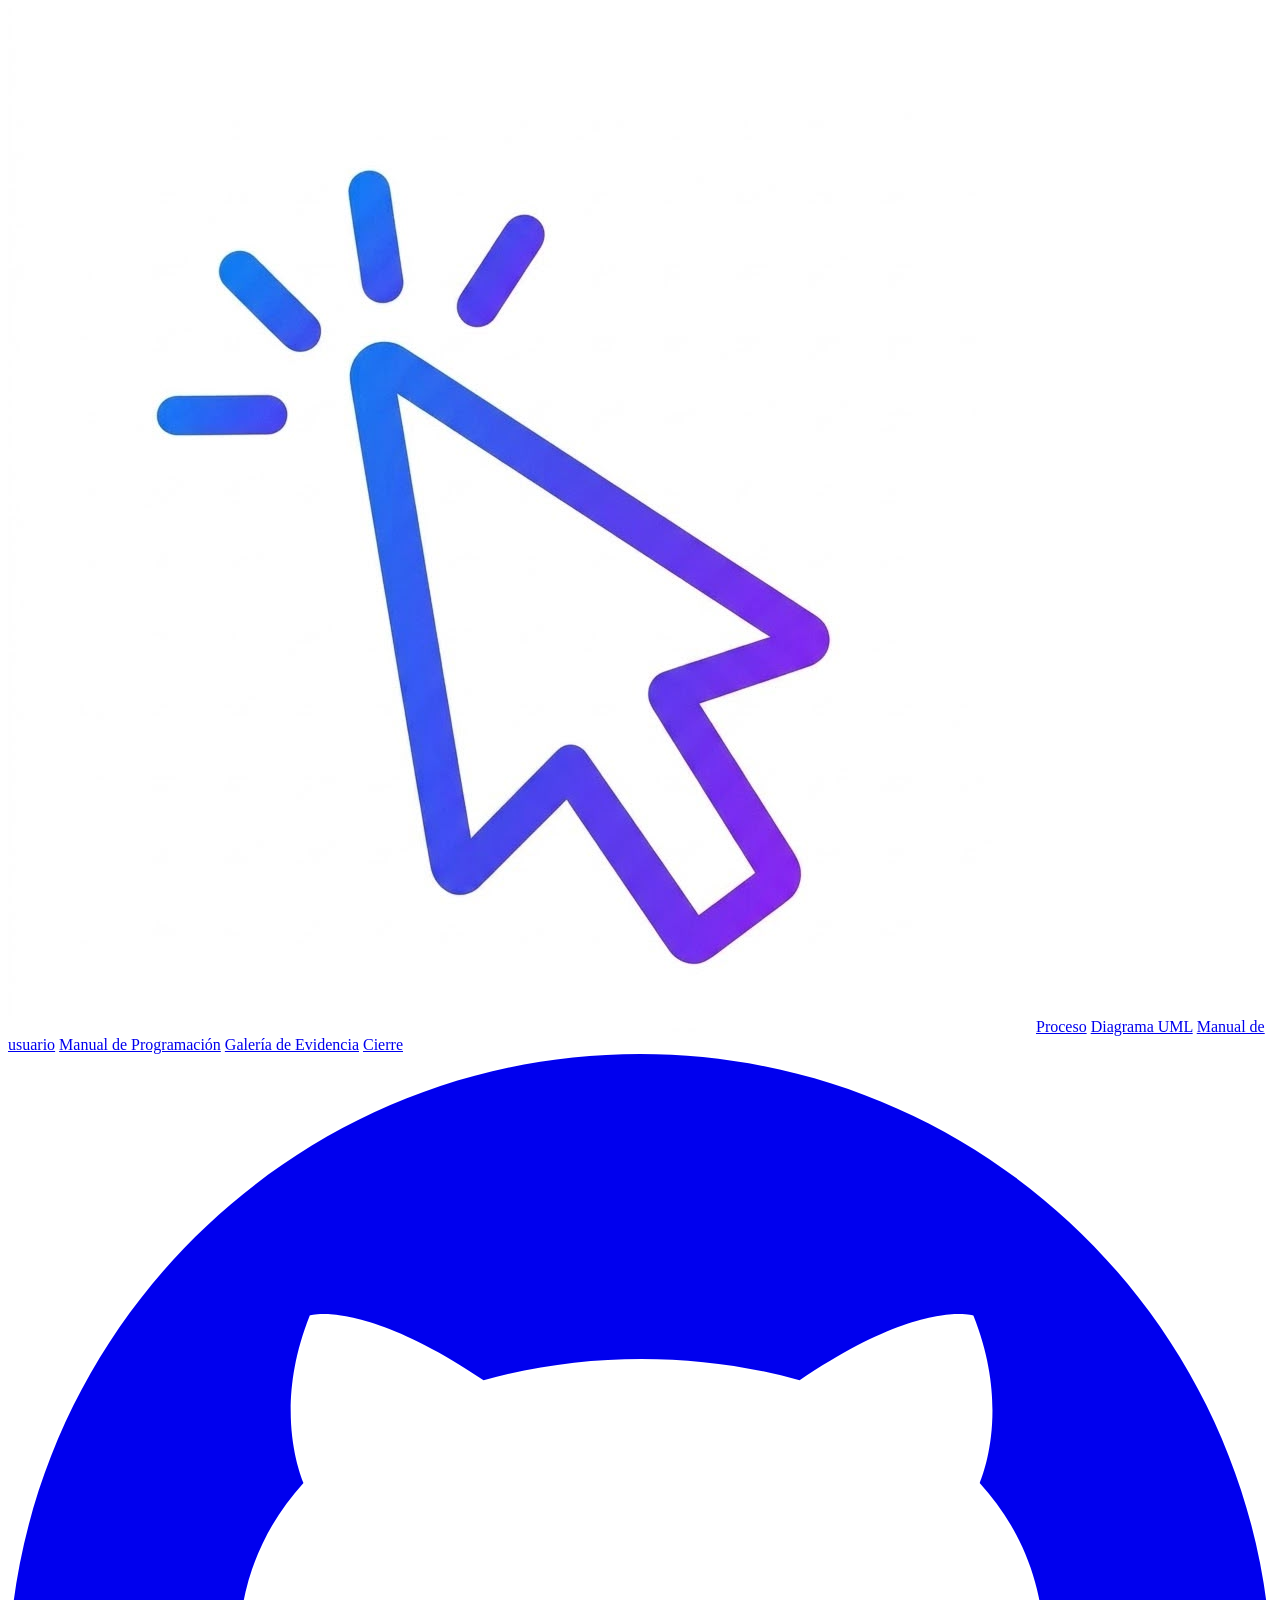
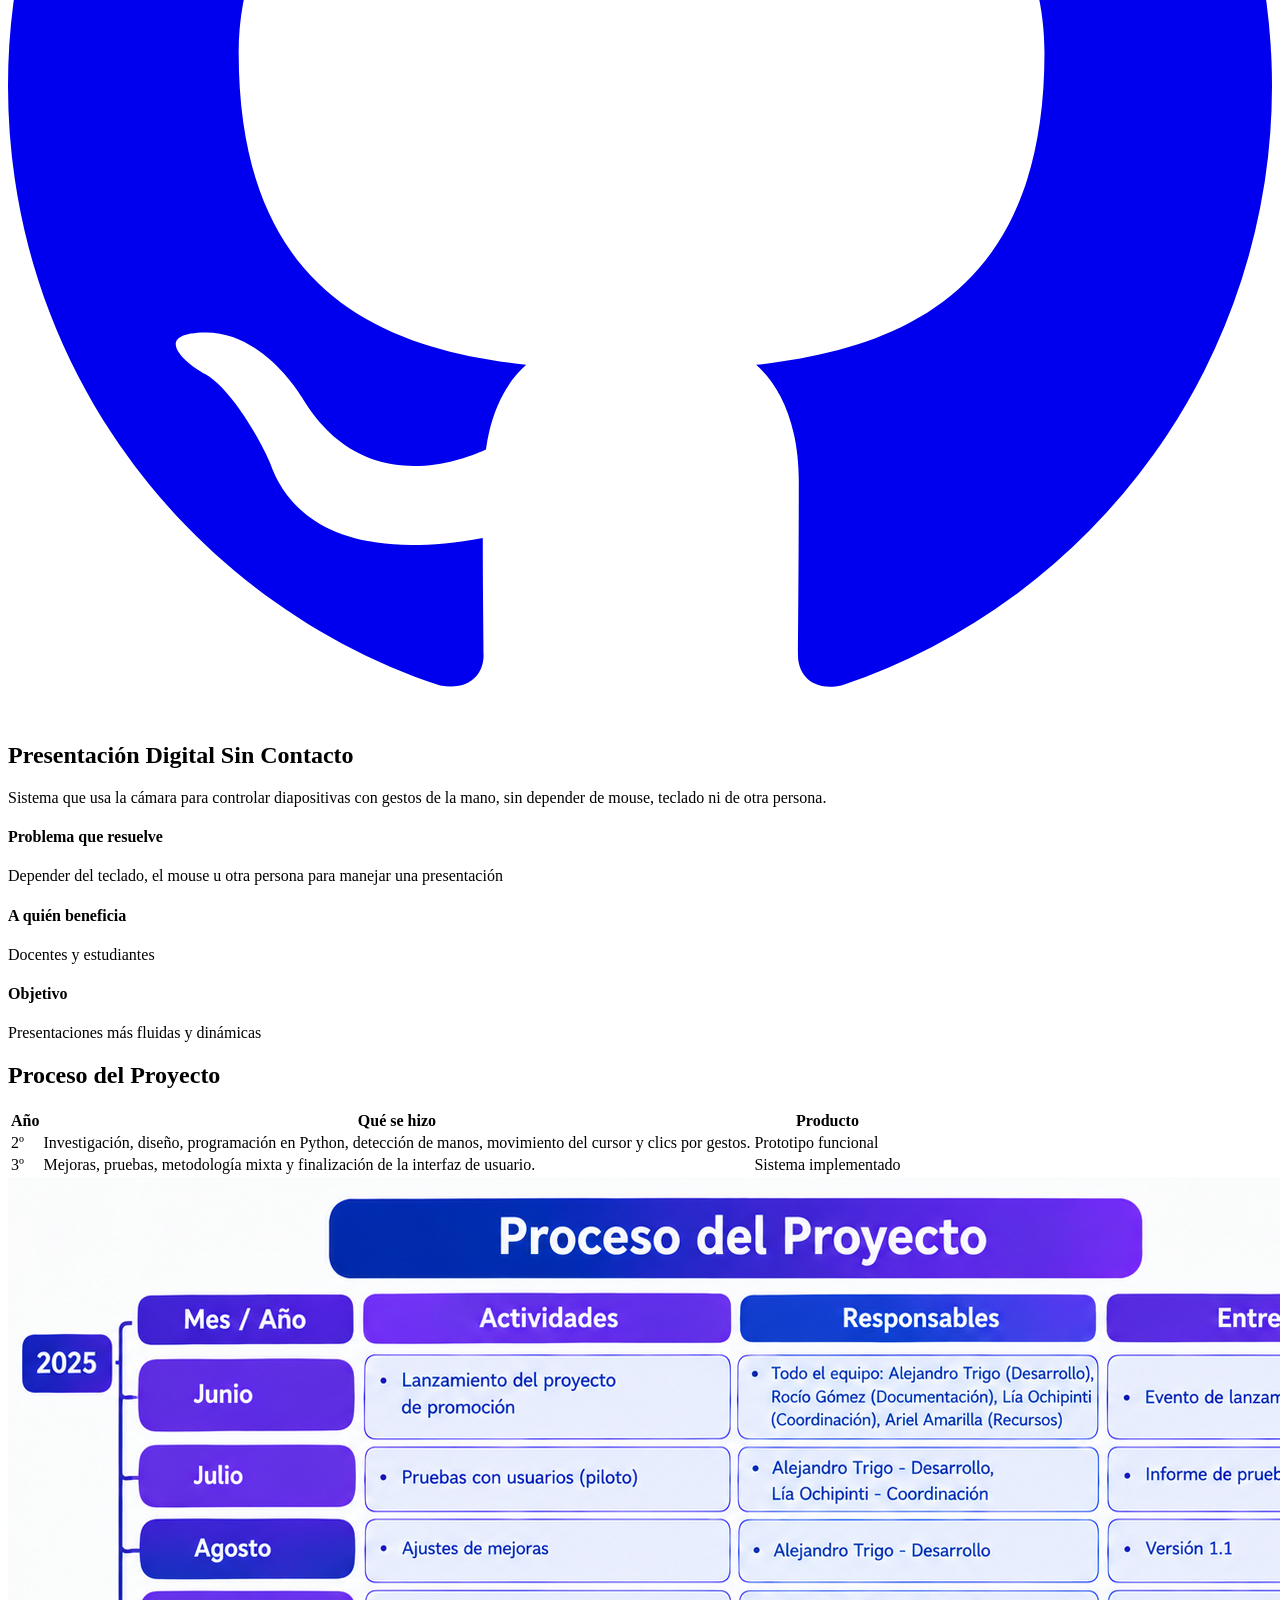
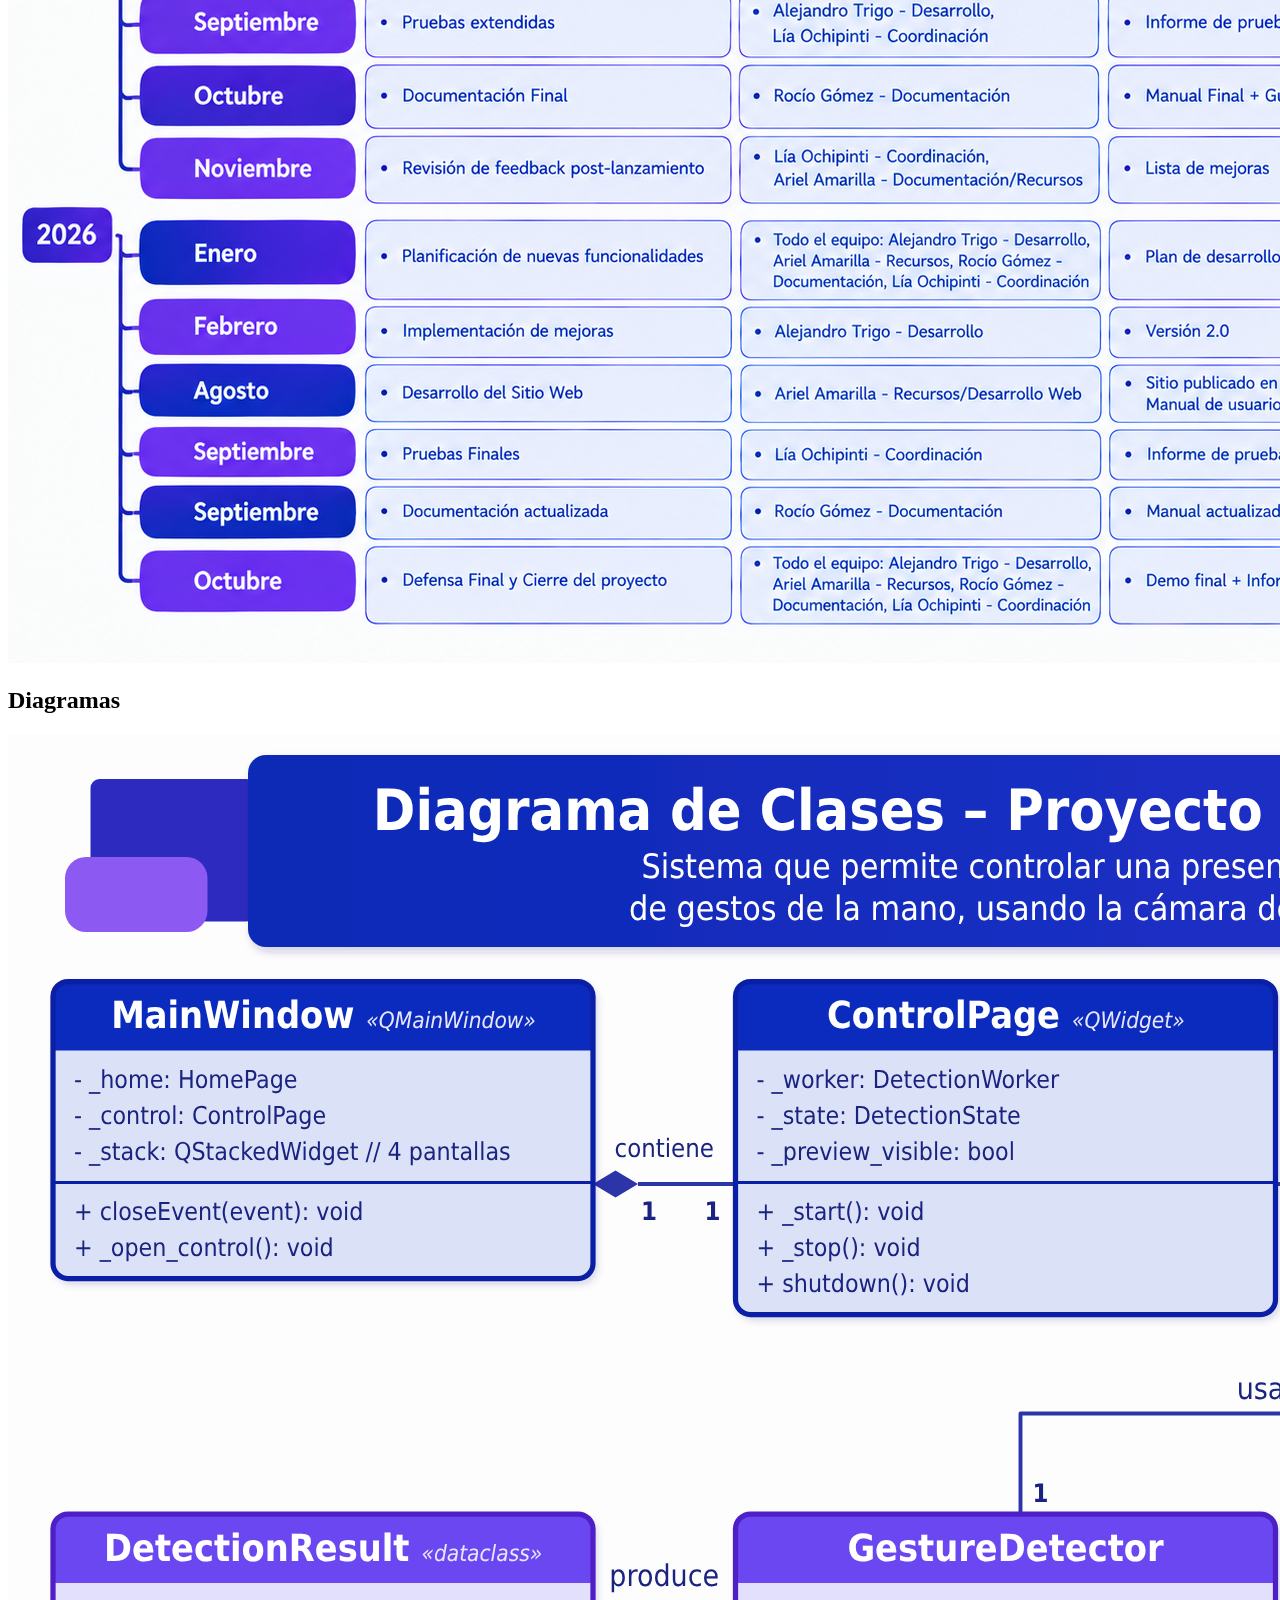
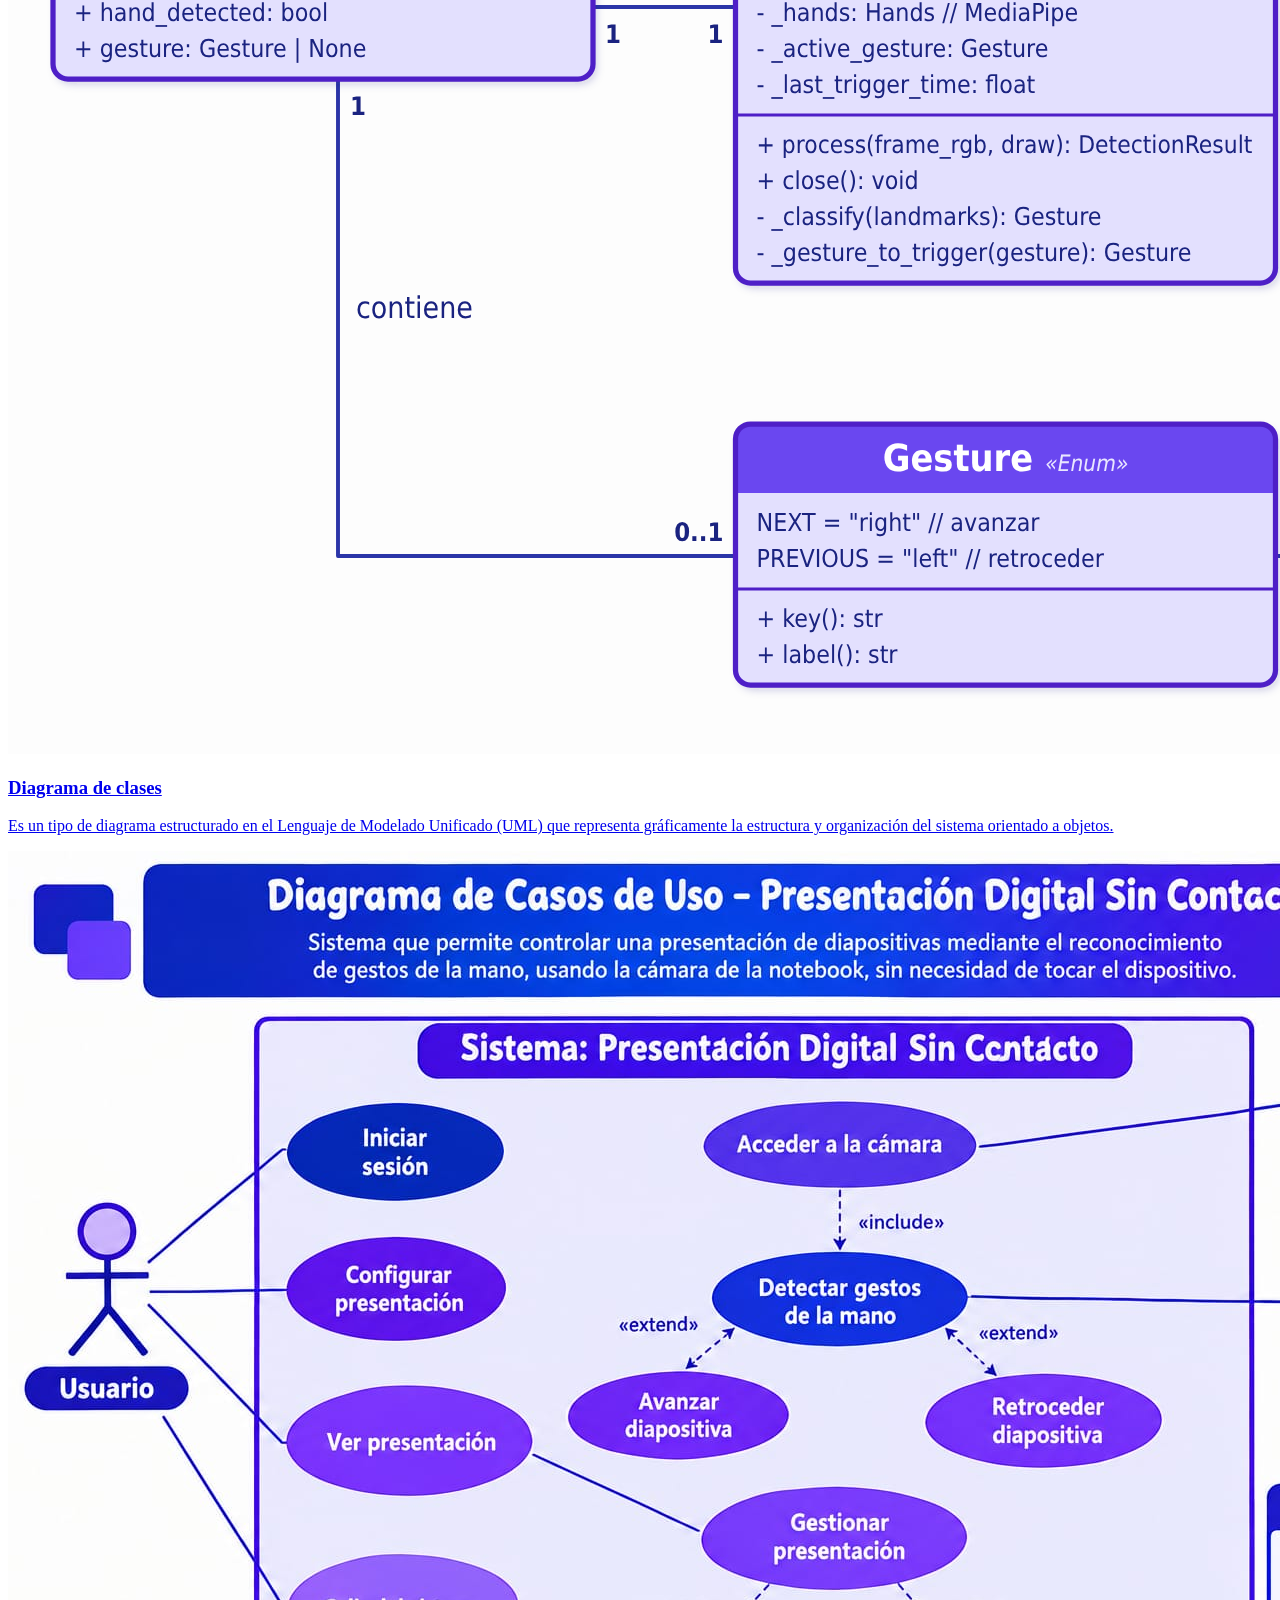
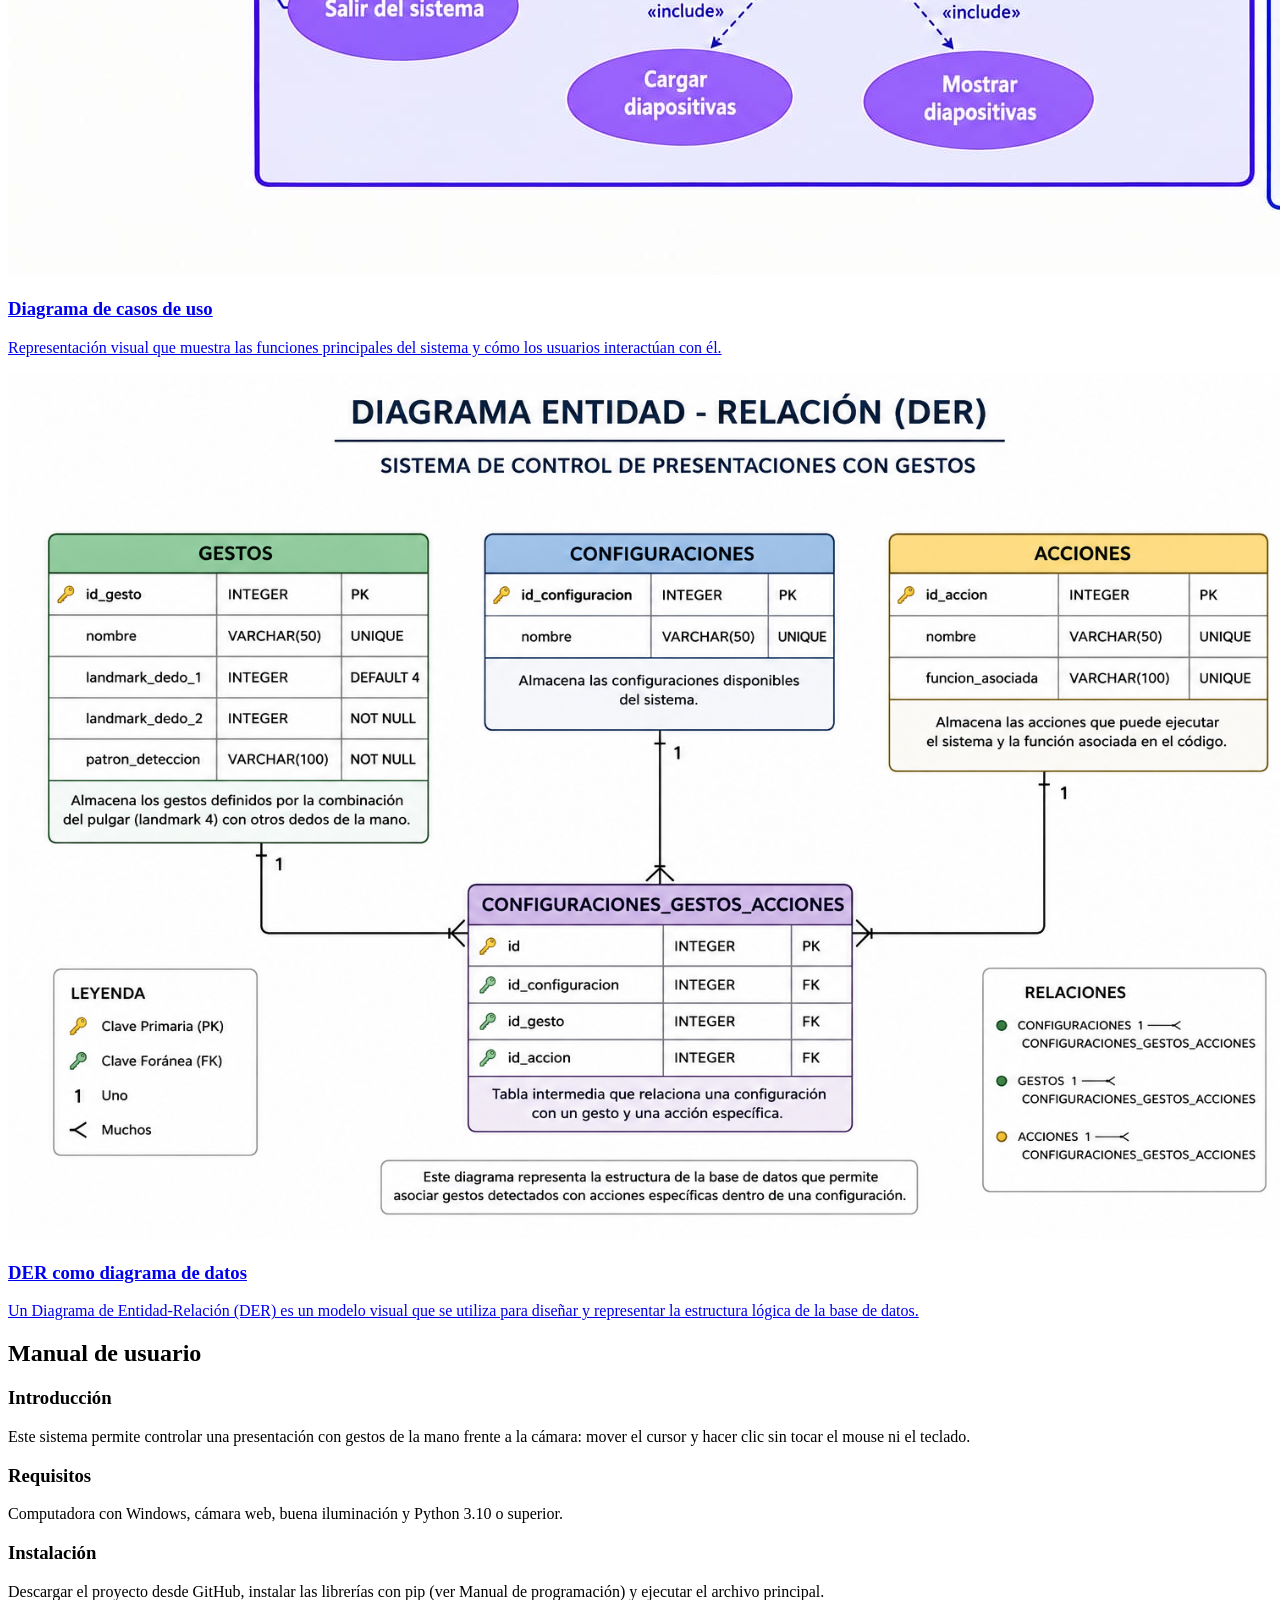
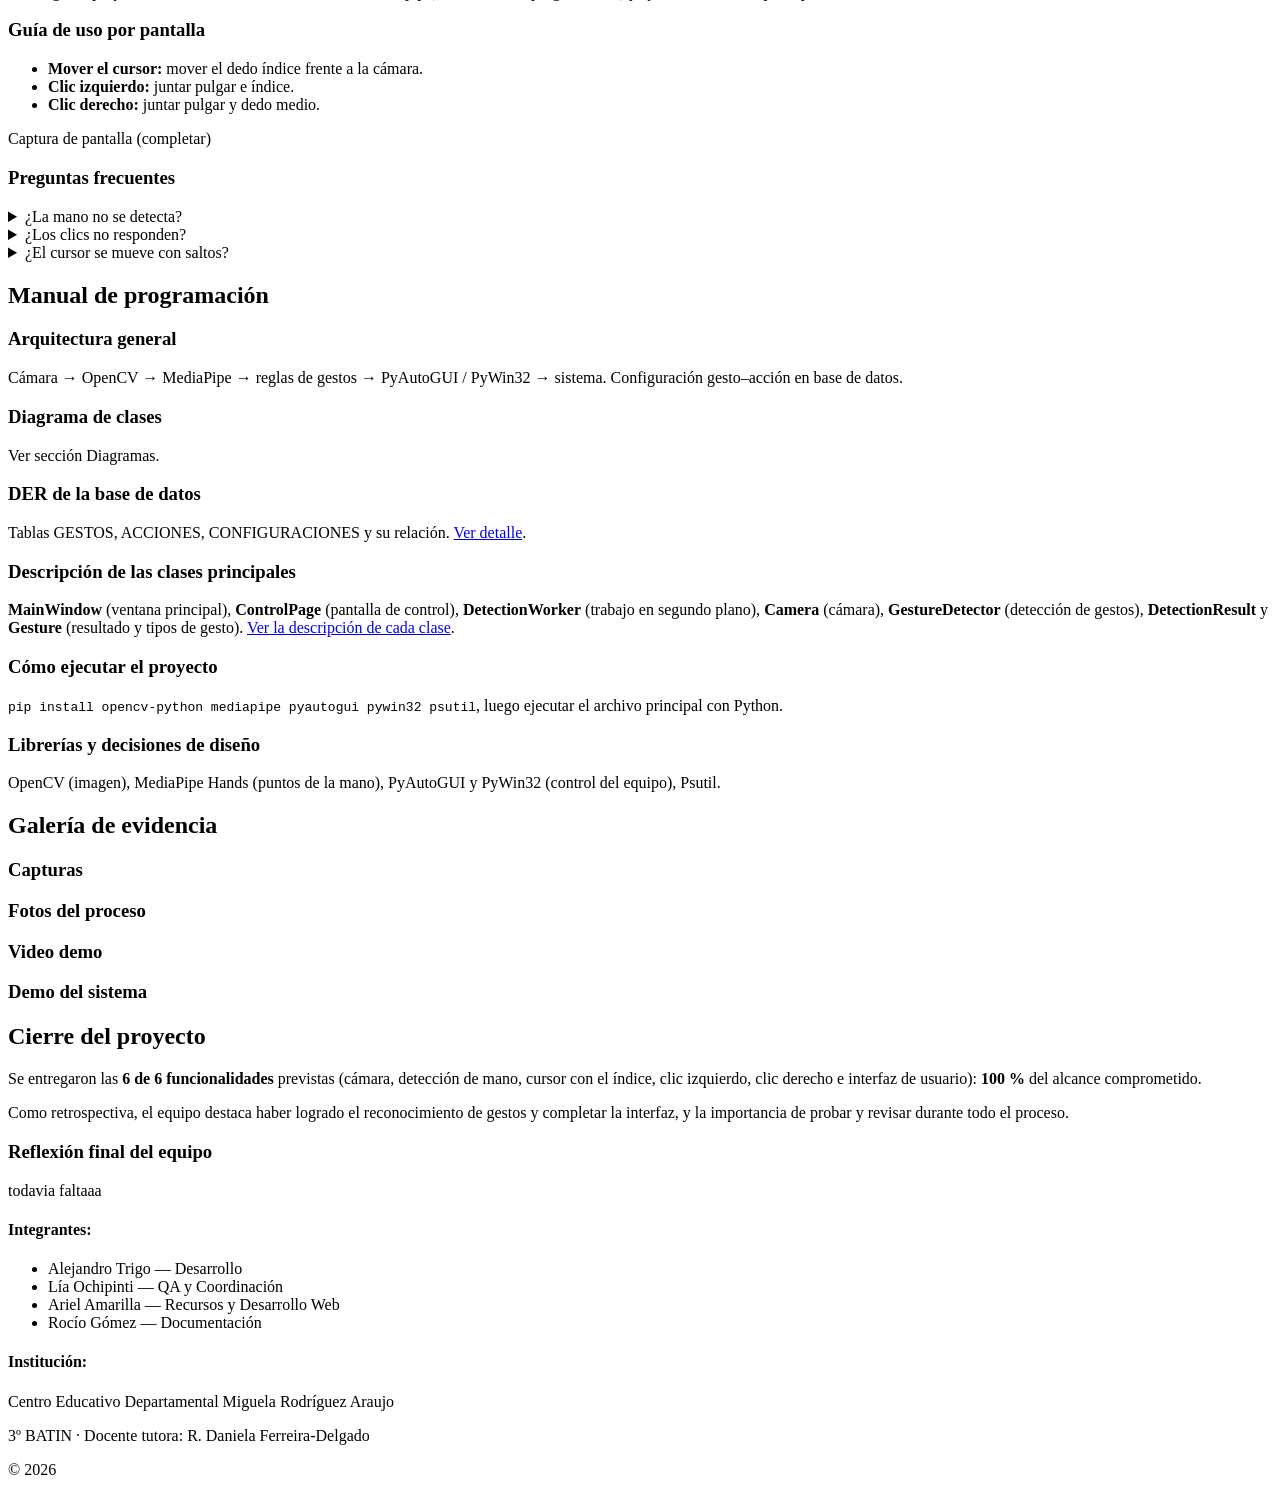
==== index.html @ 705857e1 "Add files via upload" ====
<!DOCTYPE html>
<html lang="es">
<head>
    <meta charset="UTF-8">
    <meta name="viewport" content="width=device-width, initial-scale=1.0">
    <title>Presentación Digital Sin Contacto</title>
    <link rel="stylesheet" href="prueba.css">
    <link rel="preconnect" href="https://fonts.googleapis.com">
    <link rel="preconnect" href="https://fonts.gstatic.com" crossorigin>
    <link href="https://fonts.googleapis.com/css2?family=Poppins:wght@400;700&display=swap" rel="stylesheet">
</head>
<body>
    <header>
        <div class="menu">
            <nav class="navegadores">
                <a href="#descripcion"><img src="imagenes/logo-menu.jpeg" class="logo-menu" alt="Logo del proyecto"></a>
                <a href="#proceso-del-proyecto" class="enlaces-de-navegacion">Proceso</a>
                <a href="#Diagrama-UML" class="enlaces-de-navegacion">Diagrama UML</a>
                <a href="#Manual-Usuario" class="enlaces-de-navegacion">Manual de usuario</a>
                <a href="#Manual-programacion" class="enlaces-de-navegacion">Manual de Programación</a>
                <a href="#Evidencias" class="enlaces-de-navegacion">Galería de Evidencia</a>
                <a href="#Cierre" class="enlaces-de-navegacion">Cierre</a>
                <!-- COMPLETAR: reemplazar por la URL real del repositorio del equipo -->
                <a href="https://github.com/benjaminamarillanunez-ux/presentacion-digital-sin-contacto" target="_blank" rel="noopener" aria-label="Repositorio en GitHub">
                <svg class="iconos" xmlns="http://www.w3.org/2000/svg" fill="currentColor" viewBox="0 0 16 16">
                    <path d="M8 0C3.58 0 0 3.58 0 8c0 3.54 2.29 6.53 5.47 7.59.4.07.55-.17.55-.38 0-.19-.01-.82-.01-1.49-2.01.37-2.53-.49-2.69-.94-.09-.23-.48-.94-.82-1.13-.28-.15-.68-.52-.01-.53.63-.01 1.08.58 1.23.82.72 1.21 1.87.87 2.33.66.07-.52.28-.87.51-1.07-1.78-.2-3.64-.89-3.64-3.95 0-.87.31-1.59.82-2.15-.08-.2-.36-1.02.08-2.12 0 0 .67-.21 2.2.82.64-.18 1.32-.27 2-.27s1.36.09 2 .27c1.53-1.04 2.2-.82 2.2-.82.44 1.1.16 1.92.08 2.12.51.56.82 1.27.82 2.15 0 3.07-1.87 3.75-3.65 3.95.29.25.54.73.54 1.48 0 1.07-.01 1.93-.01 2.2 0 .21.15.46.55.38A8.01 8.01 0 0 0 16 8c0-4.42-3.58-8-8-8"/>
                </svg>
                </a>
            </nav>
        </div>
    </header>

    <section id="descripcion">
        <h1>Presentación Digital Sin Contacto</h1>
        <p>Sistema que usa la cámara para controlar diapositivas con gestos de la mano, sin depender de mouse, teclado ni de otra persona.</p>
        <div class="descripcion-datos">
            <div class="dato-descripcion">
                <h4>Problema que resuelve</h4>
                <p>Depender del teclado, el mouse u otra persona para manejar una presentación</p>
            </div>
            <div class="dato-descripcion">
                <h4>A quién beneficia</h4>
                <p>Docentes y estudiantes</p>
            </div>
            <div class="dato-descripcion">
                <h4>Objetivo</h4>
                <p>Presentaciones más fluidas y dinámicas</p>
            </div>
        </div>
    </section>

    <section id="proceso-del-proyecto">
        <h2>Proceso del Proyecto</h2>
        <div class="tabla-scroll">
            <table class="tabla-anios">
                <thead><tr><th>Año</th><th>Qué se hizo</th><th>Producto</th></tr></thead>
                <tbody>
                    <tr><td>2º</td><td>Investigación, diseño, programación en Python, detección de manos, movimiento del cursor y clics por gestos.</td><td>Prototipo funcional</td></tr>
                    <tr><td>3º</td><td>Mejoras, pruebas, metodología mixta y finalización de la interfaz de usuario.</td><td>Sistema implementado</td></tr>
                </tbody>
            </table>
        </div>
        <div class="tabla-scroll">
            <img src="imagenes/proceso.png" alt="Cronograma del Proceso del Proyecto, por mes desde junio 2025 hasta octubre 2026, con actividades, responsables y entregables" class="imagen-proceso">
        </div>
    </section>

    <section id="Diagrama-UML">
        <h2 id="titulo-UML">Diagramas</h2>
        <div class="grid">
            <a href="clases.html" class="tarjeta-link">
                <div class="Diagramas Diagrama-clases">
                    <img class="imgD" src="imagenes/diagrama-clases.png" alt="Diagrama de clases del sistema">
                    <h3>Diagrama de clases</h3>
                    <p>Es un tipo de diagrama estructurado en el Lenguaje de Modelado Unificado (UML) que representa gráficamente la estructura y organización del sistema orientado a objetos.</p>
                </div>
            </a>
            <a href="casos-de-uso.html" class="tarjeta-link">
                <div class="Diagramas Diagrama-de-casos-de-usos">
                    <img class="imgD" src="imagenes/diagrama-casos-uso.jpg" alt="Diagrama de casos de uso del sistema">
                    <h3>Diagrama de casos de uso</h3>
                    <p>Representación visual que muestra las funciones principales del sistema y cómo los usuarios interactúan con él.</p>
                </div>
            </a>
            <a href="der.html" class="tarjeta-link">
                <div class="Diagramas DERcomo-driagrama-de-datosUML">
                    <img class="imgD" src="imagenes/diagrama-der.png" alt="Diagrama entidad-relación de la base de datos">
                    <h3>DER como diagrama de datos</h3>
                    <p>Un Diagrama de Entidad-Relación (DER) es un modelo visual que se utiliza para diseñar y representar la estructura lógica de la base de datos.</p>
                </div>
            </a>
        </div>
    </section>

    <section id="Manual-Usuario">
        <h2>Manual de usuario</h2>
        <div>
            <div class="Ayudas">
                <h3>Introducción</h3>
                <p>Este sistema permite controlar una presentación con gestos de la mano frente a la cámara: mover el cursor y hacer clic sin tocar el mouse ni el teclado.</p>
            </div>
            <div class="Ayudas">
                <h3>Requisitos</h3>
                <p>Computadora con Windows, cámara web, buena iluminación y Python 3.10 o superior.</p>
            </div>
            <div class="Ayudas">
                <h3>Instalación</h3>
                <p>Descargar el proyecto desde GitHub, instalar las librerías con pip (ver Manual de programación) y ejecutar el archivo principal.</p>
            </div>
            <div class="Ayudas">
                <h3>Guía de uso por pantalla</h3>
                <ul>
                    <li><strong>Mover el cursor:</strong> mover el dedo índice frente a la cámara.</li>
                    <li><strong>Clic izquierdo:</strong> juntar pulgar e índice.</li>
                    <li><strong>Clic derecho:</strong> juntar pulgar y dedo medio.</li>
                </ul>
                <!-- COMPLETAR: capturas de cada pantalla/gesto -->
                <div class="captura">Captura de pantalla (completar)</div>
            </div>
            <div class="Ayudas">
                <h3>Preguntas frecuentes</h3>
                <details><summary>¿La mano no se detecta?</summary><p>Mejorar la iluminación y mantener la mano completa dentro del cuadro de la cámara.</p></details>
                <details><summary>¿Los clics no responden?</summary><p>Acercar bien las yemas de los dedos y mantener la mano en una posición frontal.</p></details>
                <details><summary>¿El cursor se mueve con saltos?</summary><p>Evitar fondos muy cargados y cerrar otros programas que usen la cámara.</p></details>
            </div>
        </div>
    </section>

    <section id="Manual-programacion">
        <h2>Manual de programación</h2>
        <div>
            <div class="guias"><h3>Arquitectura general</h3><p>Cámara → OpenCV → MediaPipe → reglas de gestos → PyAutoGUI / PyWin32 → sistema. Configuración gesto–acción en base de datos.</p></div>
            <div class="guias"><h3>Diagrama de clases</h3><p>Ver sección Diagramas.</p></div>
            <div class="guias"><h3>DER de la base de datos</h3><p>Tablas GESTOS, ACCIONES, CONFIGURACIONES y su relación. <a href="der.html">Ver detalle</a>.</p></div>
            <div class="guias"><h3>Descripción de las clases principales</h3><p><strong>MainWindow</strong> (ventana principal), <strong>ControlPage</strong> (pantalla de control), <strong>DetectionWorker</strong> (trabajo en segundo plano), <strong>Camera</strong> (cámara), <strong>GestureDetector</strong> (detección de gestos), <strong>DetectionResult</strong> y <strong>Gesture</strong> (resultado y tipos de gesto). <a href="clases.html#clases">Ver la descripción de cada clase</a>.</p></div>
            <div class="guias"><h3>Cómo ejecutar el proyecto</h3><p><code>pip install opencv-python mediapipe pyautogui pywin32 psutil</code>, luego ejecutar el archivo principal con Python.</p></div>
            <div class="guias"><h3>Librerías y decisiones de diseño</h3><p>OpenCV (imagen), MediaPipe Hands (puntos de la mano), PyAutoGUI y PyWin32 (control del equipo), Psutil.</p></div>
        </div>
    </section>

    <section id="Evidencias">
        <h2>Galería de evidencia</h2>
        <div class="galeria">
            <!-- COMPLETAR: reemplazar cada caja por <img> o <video> reales -->
            <div><h3>Capturas</h3></div>
            <div><h3>Fotos del proceso</h3></div>
            <div><h3>Video demo</h3></div>
            <div><h3>Demo del sistema</h3></div>
        </div>
    </section>

    <section id="Cierre">
        <h2>Cierre del proyecto</h2>
        <div class="cierre">
            <p>Se entregaron las <strong>6 de 6 funcionalidades</strong> previstas (cámara, detección de mano, cursor con el índice, clic izquierdo, clic derecho e interfaz de usuario): <strong>100 %</strong> del alcance comprometido.</p>
            <p>Como retrospectiva, el equipo destaca haber logrado el reconocimiento de gestos y completar la interfaz, y la importancia de probar y revisar durante todo el proceso.</p>
            <h3>Reflexión final del equipo</h3>
            <p>todavia faltaaa</p>
        </div>
    </section>

    <footer>
        <h4>Integrantes:</h4>
        <ul>
            <li class="integrantes">Alejandro Trigo — Desarrollo</li>
            <li class="integrantes">Lía Ochipinti — QA y Coordinación</li>
            <li class="integrantes">Ariel Amarilla — Recursos y Desarrollo Web</li>
            <li class="integrantes">Rocío Gómez — Documentación</li>
        </ul>
        <h4>Institución:</h4>
        <p>Centro Educativo Departamental Miguela Rodríguez Araujo</p>
        <p>3º BATIN · Docente tutora: R. Daniela Ferreira-Delgado</p>
        <p>© 2026</p>
    </footer>
</body>
</html>
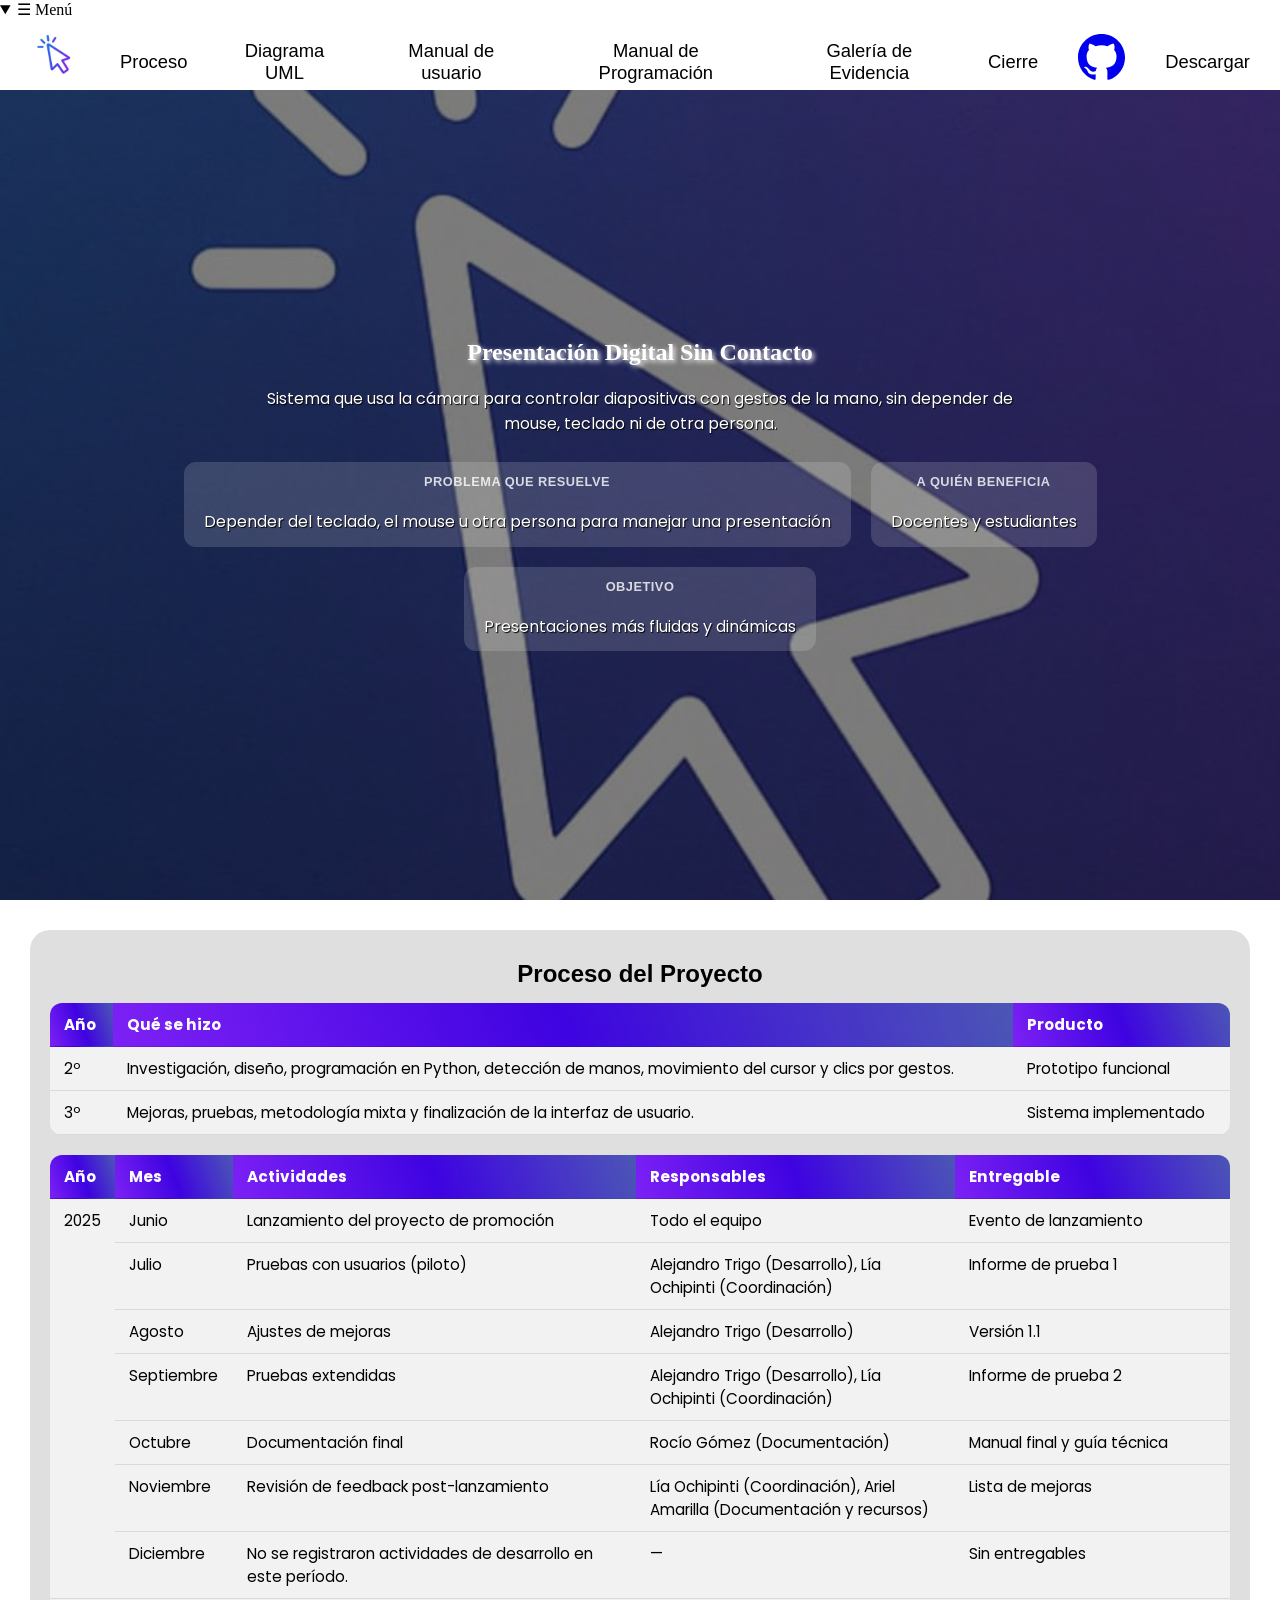
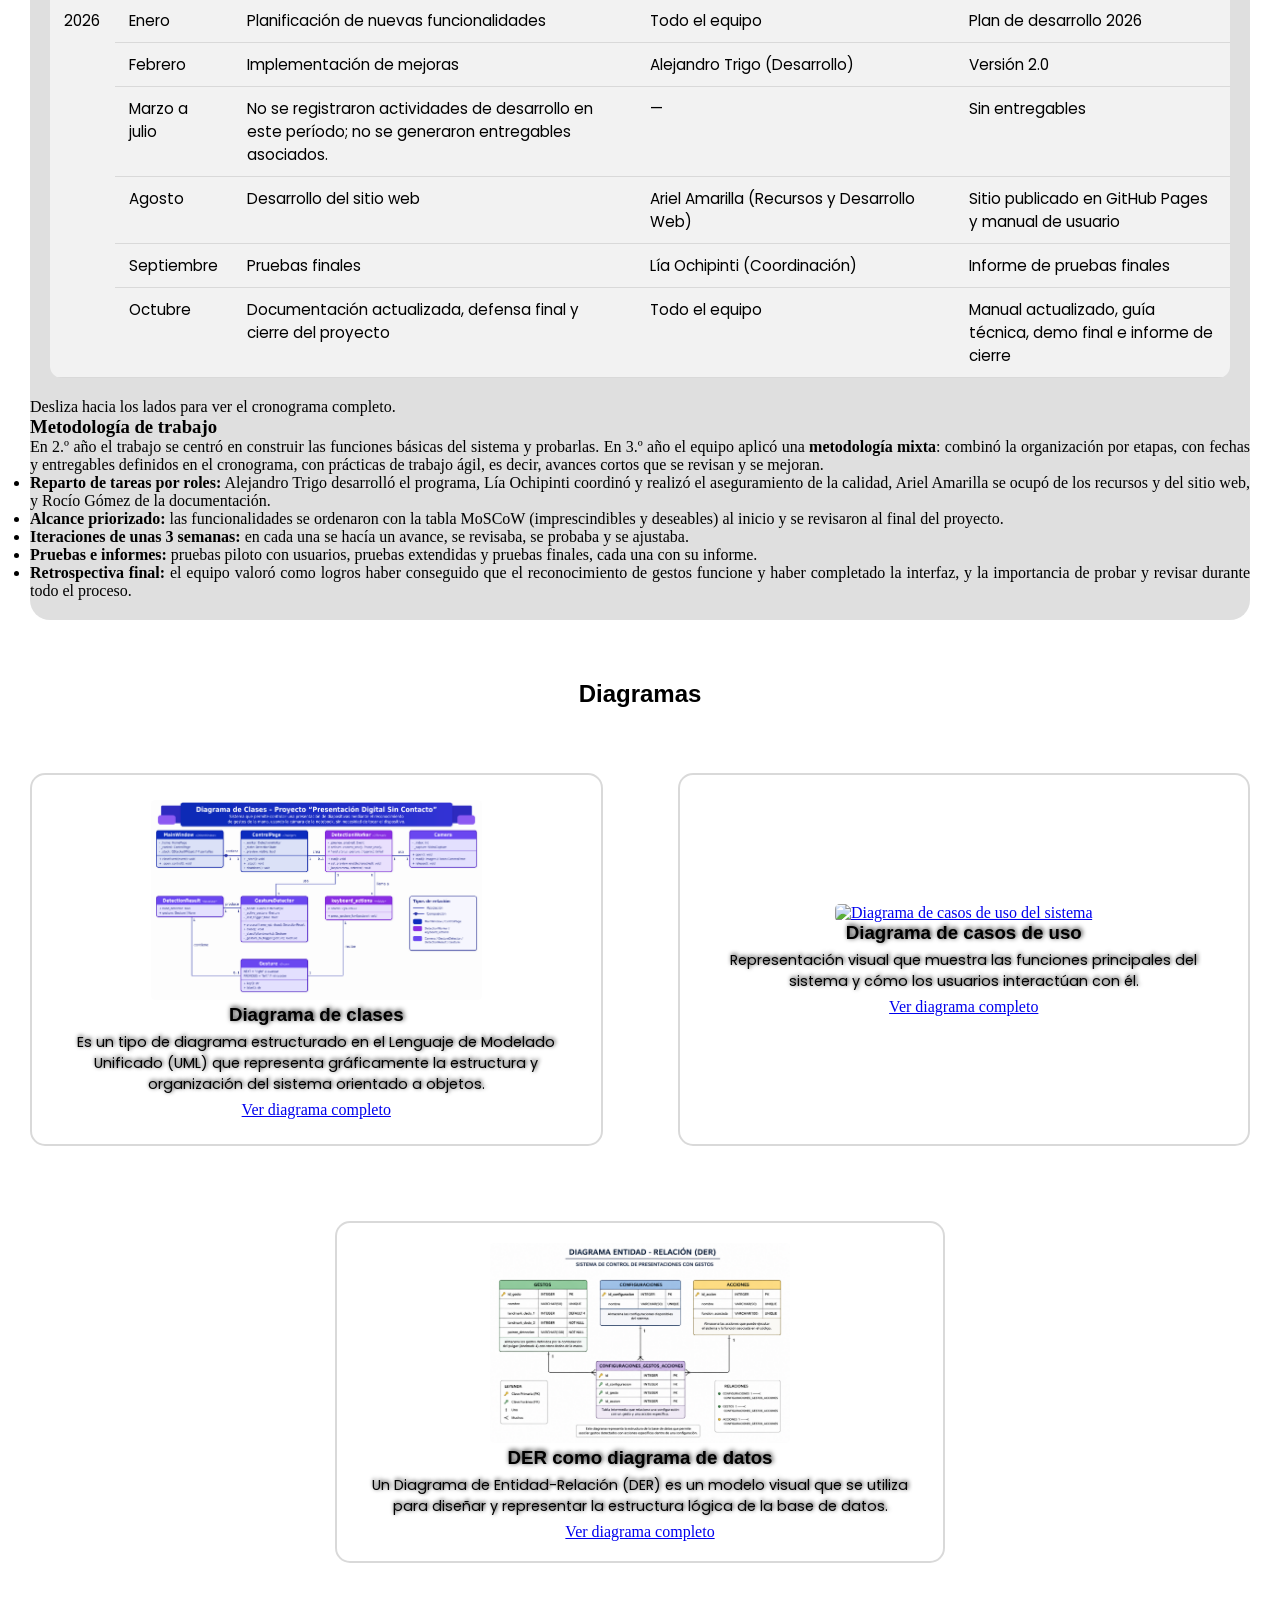
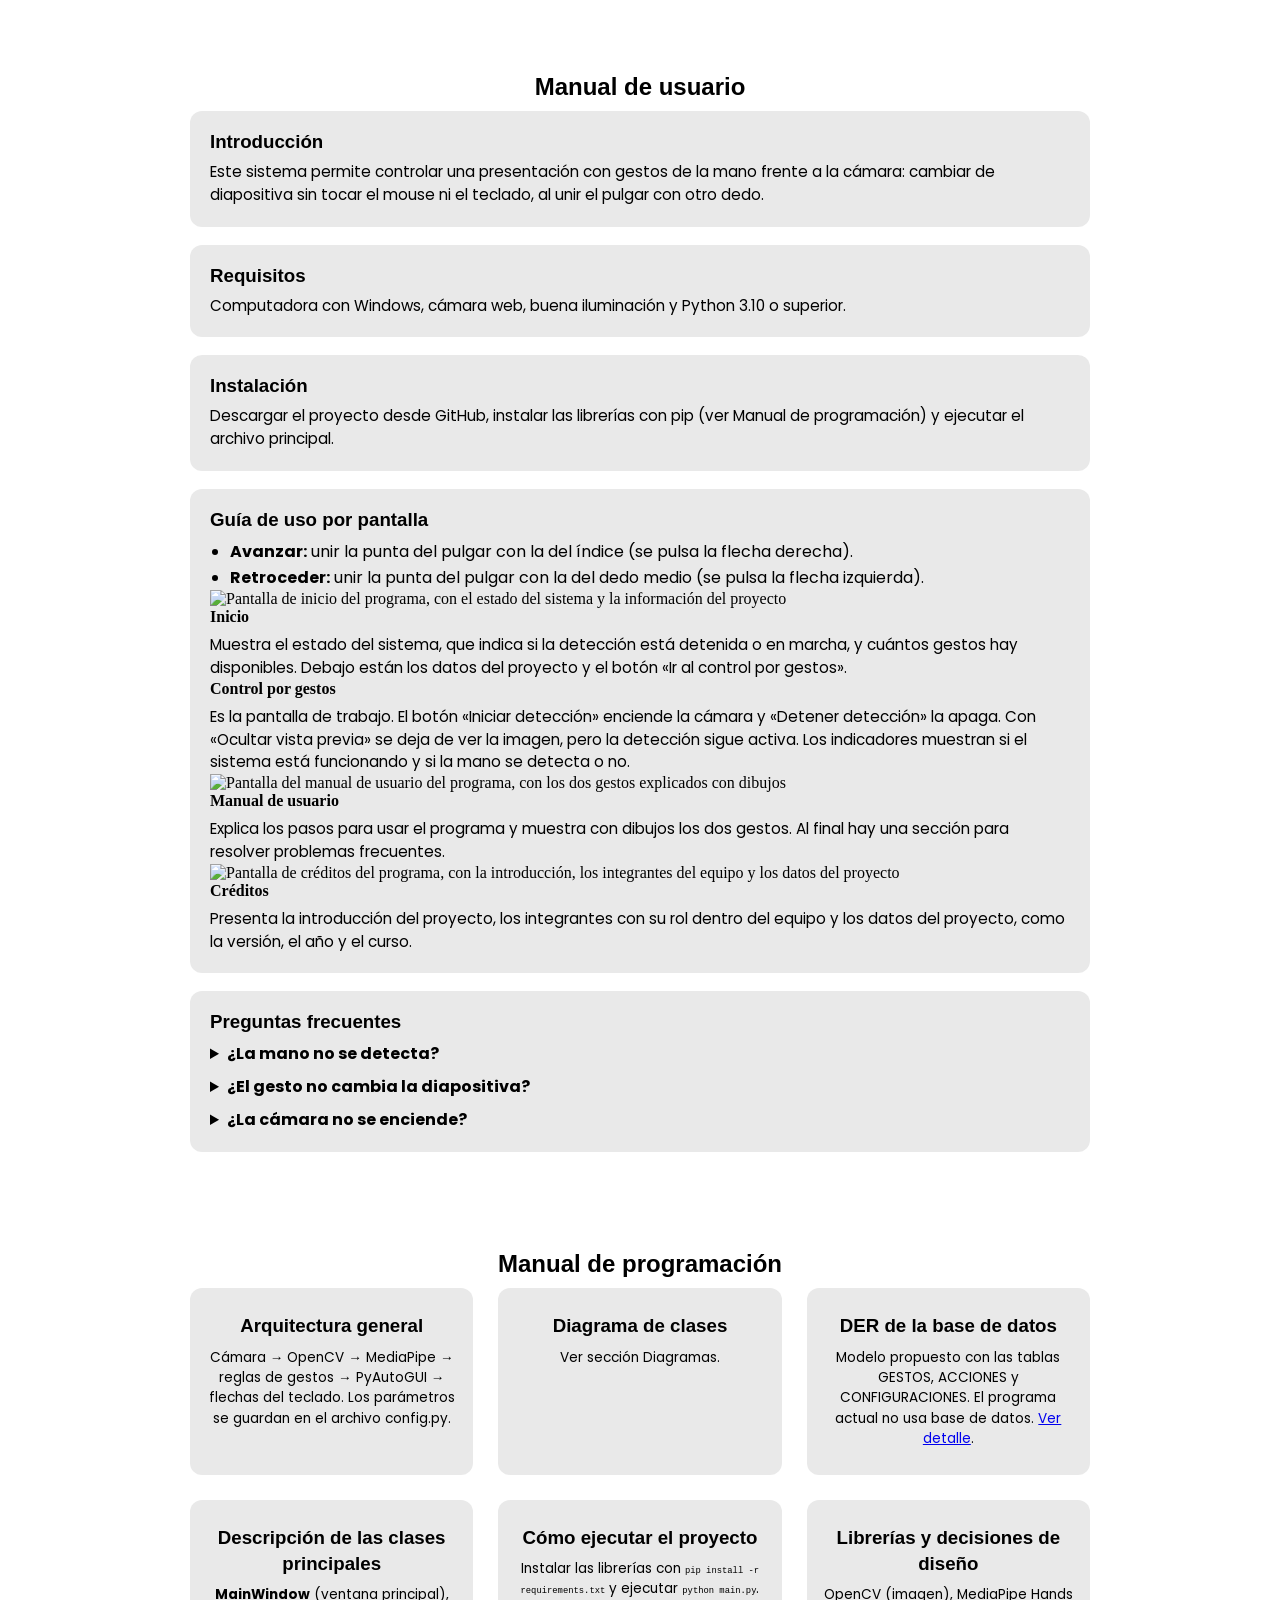
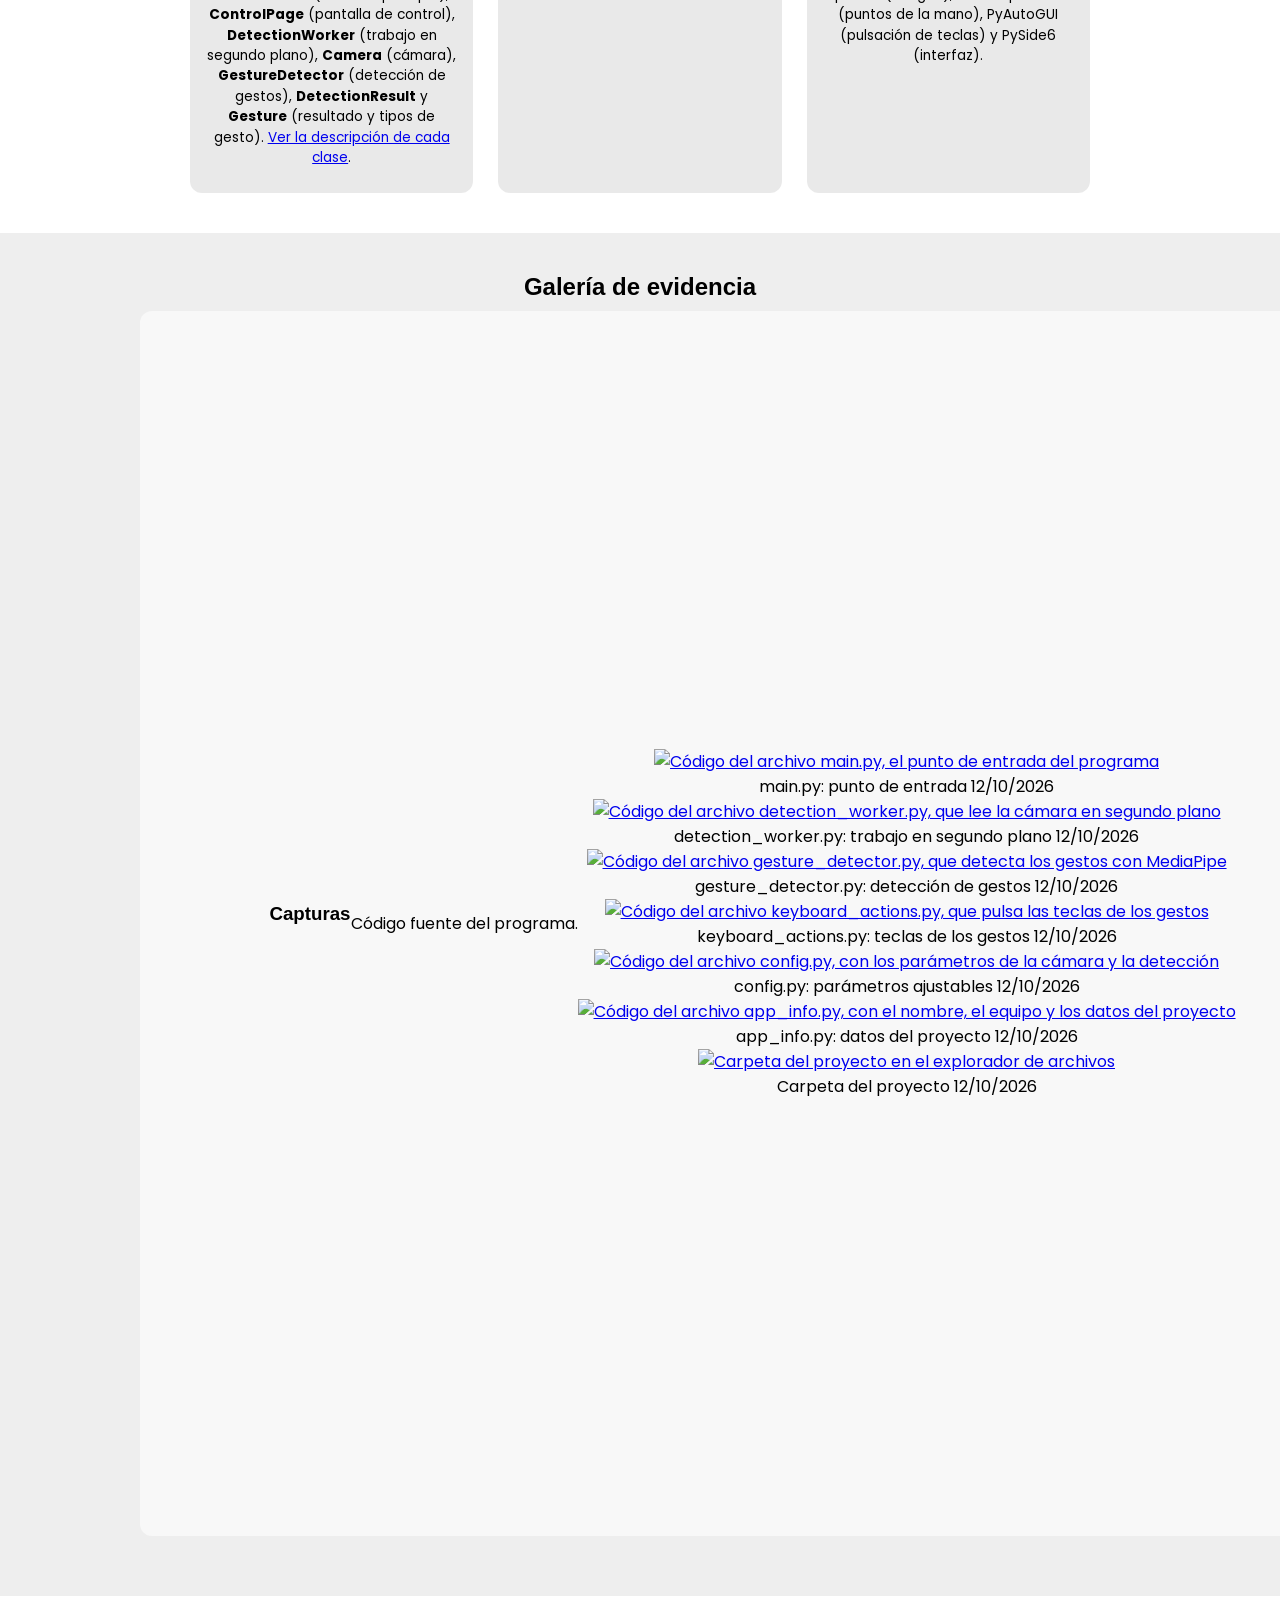
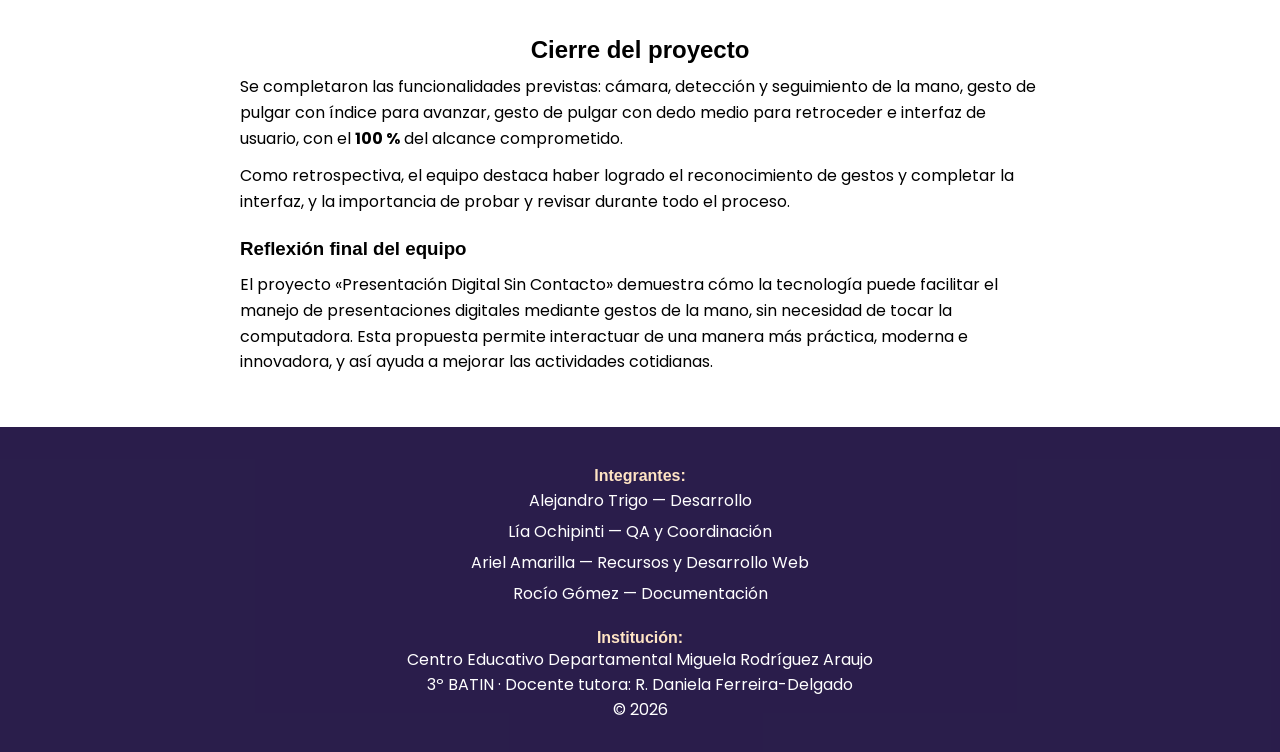
==== commit 153d6634: "Add files via upload" ====
--- a/index.html
+++ b/index.html
@@ -12,6 +12,8 @@
 <body>
     <header>
         <div class="menu">
+            <details class="menu-desplegable" open>
+            <summary>☰ Menú</summary>
             <nav class="navegadores">
                 <a href="#descripcion"><img src="imagenes/logo-menu.jpeg" class="logo-menu" alt="Logo del proyecto"></a>
                 <a href="#proceso-del-proyecto" class="enlaces-de-navegacion">Proceso</a>
@@ -20,13 +22,14 @@
                 <a href="#Manual-programacion" class="enlaces-de-navegacion">Manual de Programación</a>
                 <a href="#Evidencias" class="enlaces-de-navegacion">Galería de Evidencia</a>
                 <a href="#Cierre" class="enlaces-de-navegacion">Cierre</a>
-                <!-- COMPLETAR: reemplazar por la URL real del repositorio del equipo -->
-                <a href="https://github.com/benjaminamarillanunez-ux/presentacion-digital-sin-contacto" target="_blank" rel="noopener" aria-label="Repositorio en GitHub">
+                <a href="https://github.com/cedmr-pytos-promo/026-presentacion-sin-contacto" target="_blank" rel="noopener" aria-label="Repositorio en GitHub">
                 <svg class="iconos" xmlns="http://www.w3.org/2000/svg" fill="currentColor" viewBox="0 0 16 16">
                     <path d="M8 0C3.58 0 0 3.58 0 8c0 3.54 2.29 6.53 5.47 7.59.4.07.55-.17.55-.38 0-.19-.01-.82-.01-1.49-2.01.37-2.53-.49-2.69-.94-.09-.23-.48-.94-.82-1.13-.28-.15-.68-.52-.01-.53.63-.01 1.08.58 1.23.82.72 1.21 1.87.87 2.33.66.07-.52.28-.87.51-1.07-1.78-.2-3.64-.89-3.64-3.95 0-.87.31-1.59.82-2.15-.08-.2-.36-1.02.08-2.12 0 0 .67-.21 2.2.82.64-.18 1.32-.27 2-.27s1.36.09 2 .27c1.53-1.04 2.2-.82 2.2-.82.44 1.1.16 1.92.08 2.12.51.56.82 1.27.82 2.15 0 3.07-1.87 3.75-3.65 3.95.29.25.54.73.54 1.48 0 1.07-.01 1.93-.01 2.2 0 .21.15.46.55.38A8.01 8.01 0 0 0 16 8c0-4.42-3.58-8-8-8"/>
                 </svg>
                 </a>
+                <a href="https://github.com/alejandrosamuelb18-star/presentacion-sin-contacto-descargas/releases/download/v1.0.0/PresentacionDigital.zip" id="boton-descargar" class="enlaces-de-navegacion">Descargar</a>
             </nav>
+            </details>
         </div>
     </header>
 
@@ -61,34 +64,61 @@
             </table>
         </div>
         <div class="tabla-scroll">
-            <img src="imagenes/proceso.png" alt="Cronograma del Proceso del Proyecto, por mes desde junio 2025 hasta octubre 2026, con actividades, responsables y entregables" class="imagen-proceso">
+            <table class="tabla-anios tabla-cronograma">
+                <thead><tr><th>Año</th><th>Mes</th><th>Actividades</th><th>Responsables</th><th>Entregable</th></tr></thead>
+                <tbody>
+                    <tr><td rowspan="7" class="celda-anio">2025</td><td>Junio</td><td>Lanzamiento del proyecto de promoción</td><td>Todo el equipo</td><td>Evento de lanzamiento</td></tr>
+                    <tr><td>Julio</td><td>Pruebas con usuarios (piloto)</td><td>Alejandro Trigo (Desarrollo), Lía Ochipinti (Coordinación)</td><td>Informe de prueba 1</td></tr>
+                    <tr><td>Agosto</td><td>Ajustes de mejoras</td><td>Alejandro Trigo (Desarrollo)</td><td>Versión 1.1</td></tr>
+                    <tr><td>Septiembre</td><td>Pruebas extendidas</td><td>Alejandro Trigo (Desarrollo), Lía Ochipinti (Coordinación)</td><td>Informe de prueba 2</td></tr>
+                    <tr><td>Octubre</td><td>Documentación final</td><td>Rocío Gómez (Documentación)</td><td>Manual final y guía técnica</td></tr>
+                    <tr><td>Noviembre</td><td>Revisión de feedback post-lanzamiento</td><td>Lía Ochipinti (Coordinación), Ariel Amarilla (Documentación y recursos)</td><td>Lista de mejoras</td></tr>
+                    <tr class="sin-actividad"><td>Diciembre</td><td>No se registraron actividades de desarrollo en este período.</td><td>—</td><td>Sin entregables</td></tr>
+                    <tr><td rowspan="6" class="celda-anio">2026</td><td>Enero</td><td>Planificación de nuevas funcionalidades</td><td>Todo el equipo</td><td>Plan de desarrollo 2026</td></tr>
+                    <tr><td>Febrero</td><td>Implementación de mejoras</td><td>Alejandro Trigo (Desarrollo)</td><td>Versión 2.0</td></tr>
+                    <tr class="sin-actividad"><td>Marzo a julio</td><td>No se registraron actividades de desarrollo en este período; no se generaron entregables asociados.</td><td>—</td><td>Sin entregables</td></tr>
+                    <tr><td>Agosto</td><td>Desarrollo del sitio web</td><td>Ariel Amarilla (Recursos y Desarrollo Web)</td><td>Sitio publicado en GitHub Pages y manual de usuario</td></tr>
+                    <tr><td>Septiembre</td><td>Pruebas finales</td><td>Lía Ochipinti (Coordinación)</td><td>Informe de pruebas finales</td></tr>
+                    <tr><td>Octubre</td><td>Documentación actualizada, defensa final y cierre del proyecto</td><td>Todo el equipo</td><td>Manual actualizado, guía técnica, demo final e informe de cierre</td></tr>
+                </tbody>
+            </table>
+        </div>
+        <p class="aviso-movil">Desliza hacia los lados para ver el cronograma completo.</p>
+
+        <div class="metodologia">
+            <h3>Metodología de trabajo</h3>
+            <p>En 2.º año el trabajo se centró en construir las funciones básicas del sistema y probarlas. En 3.º año el equipo aplicó una <strong>metodología mixta</strong>: combinó la organización por etapas, con fechas y entregables definidos en el cronograma, con prácticas de trabajo ágil, es decir, avances cortos que se revisan y se mejoran.</p>
+            <ul>
+                <li><strong>Reparto de tareas por roles:</strong> Alejandro Trigo desarrolló el programa, Lía Ochipinti coordinó y realizó el aseguramiento de la calidad, Ariel Amarilla se ocupó de los recursos y del sitio web, y Rocío Gómez de la documentación.</li>
+                <li><strong>Alcance priorizado:</strong> las funcionalidades se ordenaron con la tabla MoSCoW (imprescindibles y deseables) al inicio y se revisaron al final del proyecto.</li>
+                <li><strong>Iteraciones de unas 3 semanas:</strong> en cada una se hacía un avance, se revisaba, se probaba y se ajustaba.</li>
+                <li><strong>Pruebas e informes:</strong> pruebas piloto con usuarios, pruebas extendidas y pruebas finales, cada una con su informe.</li>
+                <li><strong>Retrospectiva final:</strong> el equipo valoró como logros haber conseguido que el reconocimiento de gestos funcione y haber completado la interfaz, y la importancia de probar y revisar durante todo el proceso.</li>
+            </ul>
         </div>
     </section>
 
     <section id="Diagrama-UML">
         <h2 id="titulo-UML">Diagramas</h2>
         <div class="grid">
-            <a href="clases.html" class="tarjeta-link">
-                <div class="Diagramas Diagrama-clases">
-                    <img class="imgD" src="imagenes/diagrama-clases.png" alt="Diagrama de clases del sistema">
-                    <h3>Diagrama de clases</h3>
-                    <p>Es un tipo de diagrama estructurado en el Lenguaje de Modelado Unificado (UML) que representa gráficamente la estructura y organización del sistema orientado a objetos.</p>
-                </div>
-            </a>
-            <a href="casos-de-uso.html" class="tarjeta-link">
-                <div class="Diagramas Diagrama-de-casos-de-usos">
-                    <img class="imgD" src="imagenes/diagrama-casos-uso.jpg" alt="Diagrama de casos de uso del sistema">
-                    <h3>Diagrama de casos de uso</h3>
-                    <p>Representación visual que muestra las funciones principales del sistema y cómo los usuarios interactúan con él.</p>
-                </div>
-            </a>
-            <a href="der.html" class="tarjeta-link">
-                <div class="Diagramas DERcomo-driagrama-de-datosUML">
-                    <img class="imgD" src="imagenes/diagrama-der.png" alt="Diagrama entidad-relación de la base de datos">
-                    <h3>DER como diagrama de datos</h3>
-                    <p>Un Diagrama de Entidad-Relación (DER) es un modelo visual que se utiliza para diseñar y representar la estructura lógica de la base de datos.</p>
-                </div>
-            </a>
+            <article class="Diagramas Diagrama-clases">
+                <a href="clases.html"><img class="imgD" src="imagenes/diagrama-clases.png" alt="Diagrama de clases del sistema"></a>
+                <h3>Diagrama de clases</h3>
+                <p>Es un tipo de diagrama estructurado en el Lenguaje de Modelado Unificado (UML) que representa gráficamente la estructura y organización del sistema orientado a objetos.</p>
+                <a href="clases.html" class="ver-completo">Ver diagrama completo</a>
+            </article>
+            <article class="Diagramas Diagrama-de-casos-de-usos">
+                <a href="casos-de-uso.html"><img class="imgD" src="imagenes/diagrama-casos-uso.png" alt="Diagrama de casos de uso del sistema"></a>
+                <h3>Diagrama de casos de uso</h3>
+                <p>Representación visual que muestra las funciones principales del sistema y cómo los usuarios interactúan con él.</p>
+                <a href="casos-de-uso.html" class="ver-completo">Ver diagrama completo</a>
+            </article>
+            <article class="Diagramas DERcomo-driagrama-de-datosUML">
+                <a href="der.html"><img class="imgD" src="imagenes/diagrama-der.png" alt="Diagrama entidad-relación de la base de datos"></a>
+                <h3>DER como diagrama de datos</h3>
+                <p>Un Diagrama de Entidad-Relación (DER) es un modelo visual que se utiliza para diseñar y representar la estructura lógica de la base de datos.</p>
+                <a href="der.html" class="ver-completo">Ver diagrama completo</a>
+            </article>
         </div>
     </section>
 
@@ -97,7 +127,7 @@
         <div>
             <div class="Ayudas">
                 <h3>Introducción</h3>
-                <p>Este sistema permite controlar una presentación con gestos de la mano frente a la cámara: mover el cursor y hacer clic sin tocar el mouse ni el teclado.</p>
+                <p>Este sistema permite controlar una presentación con gestos de la mano frente a la cámara: cambiar de diapositiva sin tocar el mouse ni el teclado, al unir el pulgar con otro dedo.</p>
             </div>
             <div class="Ayudas">
                 <h3>Requisitos</h3>
@@ -110,18 +140,42 @@
             <div class="Ayudas">
                 <h3>Guía de uso por pantalla</h3>
                 <ul>
-                    <li><strong>Mover el cursor:</strong> mover el dedo índice frente a la cámara.</li>
-                    <li><strong>Clic izquierdo:</strong> juntar pulgar e índice.</li>
-                    <li><strong>Clic derecho:</strong> juntar pulgar y dedo medio.</li>
+                    <li><strong>Avanzar:</strong> unir la punta del pulgar con la del índice (se pulsa la flecha derecha).</li>
+                    <li><strong>Retroceder:</strong> unir la punta del pulgar con la del dedo medio (se pulsa la flecha izquierda).</li>
                 </ul>
-                <!-- COMPLETAR: capturas de cada pantalla/gesto -->
-                <div class="captura">Captura de pantalla (completar)</div>
+                <div class="pantalla">
+                    <img src="imagenes/guia/pantalla-inicio.jpg" alt="Pantalla de inicio del programa, con el estado del sistema y la información del proyecto" loading="lazy">
+                    <div>
+                        <h4>Inicio</h4>
+                        <p>Muestra el estado del sistema, que indica si la detección está detenida o en marcha, y cuántos gestos hay disponibles. Debajo están los datos del proyecto y el botón «Ir al control por gestos».</p>
+                    </div>
+                </div>
+                <div class="pantalla">
+                    <div>
+                        <h4>Control por gestos</h4>
+                        <p>Es la pantalla de trabajo. El botón «Iniciar detección» enciende la cámara y «Detener detección» la apaga. Con «Ocultar vista previa» se deja de ver la imagen, pero la detección sigue activa. Los indicadores muestran si el sistema está funcionando y si la mano se detecta o no.</p>
+                    </div>
+                </div>
+                <div class="pantalla">
+                    <img src="imagenes/guia/pantalla-manual.jpg" alt="Pantalla del manual de usuario del programa, con los dos gestos explicados con dibujos" loading="lazy">
+                    <div>
+                        <h4>Manual de usuario</h4>
+                        <p>Explica los pasos para usar el programa y muestra con dibujos los dos gestos. Al final hay una sección para resolver problemas frecuentes.</p>
+                    </div>
+                </div>
+                <div class="pantalla">
+                    <img src="imagenes/guia/pantalla-creditos.jpg" alt="Pantalla de créditos del programa, con la introducción, los integrantes del equipo y los datos del proyecto" loading="lazy">
+                    <div>
+                        <h4>Créditos</h4>
+                        <p>Presenta la introducción del proyecto, los integrantes con su rol dentro del equipo y los datos del proyecto, como la versión, el año y el curso.</p>
+                    </div>
+                </div>
             </div>
             <div class="Ayudas">
                 <h3>Preguntas frecuentes</h3>
                 <details><summary>¿La mano no se detecta?</summary><p>Mejorar la iluminación y mantener la mano completa dentro del cuadro de la cámara.</p></details>
-                <details><summary>¿Los clics no responden?</summary><p>Acercar bien las yemas de los dedos y mantener la mano en una posición frontal.</p></details>
-                <details><summary>¿El cursor se mueve con saltos?</summary><p>Evitar fondos muy cargados y cerrar otros programas que usen la cámara.</p></details>
+                <details><summary>¿El gesto no cambia la diapositiva?</summary><p>Unir bien las puntas de los dedos y esperar medio segundo entre un gesto y el siguiente.</p></details>
+                <details><summary>¿La cámara no se enciende?</summary><p>Cerrar otras aplicaciones que la estén usando, como Zoom o Teams, y revisar en Windows el permiso de la cámara en Configuración, Privacidad y seguridad, Cámara.</p></details>
             </div>
         </div>
     </section>
@@ -129,33 +183,118 @@
     <section id="Manual-programacion">
         <h2>Manual de programación</h2>
         <div>
-            <div class="guias"><h3>Arquitectura general</h3><p>Cámara → OpenCV → MediaPipe → reglas de gestos → PyAutoGUI / PyWin32 → sistema. Configuración gesto–acción en base de datos.</p></div>
+            <div class="guias"><h3>Arquitectura general</h3><p>Cámara → OpenCV → MediaPipe → reglas de gestos → PyAutoGUI → flechas del teclado. Los parámetros se guardan en el archivo config.py.</p></div>
             <div class="guias"><h3>Diagrama de clases</h3><p>Ver sección Diagramas.</p></div>
-            <div class="guias"><h3>DER de la base de datos</h3><p>Tablas GESTOS, ACCIONES, CONFIGURACIONES y su relación. <a href="der.html">Ver detalle</a>.</p></div>
+            <div class="guias"><h3>DER de la base de datos</h3><p>Modelo propuesto con las tablas GESTOS, ACCIONES y CONFIGURACIONES. El programa actual no usa base de datos. <a href="der.html">Ver detalle</a>.</p></div>
             <div class="guias"><h3>Descripción de las clases principales</h3><p><strong>MainWindow</strong> (ventana principal), <strong>ControlPage</strong> (pantalla de control), <strong>DetectionWorker</strong> (trabajo en segundo plano), <strong>Camera</strong> (cámara), <strong>GestureDetector</strong> (detección de gestos), <strong>DetectionResult</strong> y <strong>Gesture</strong> (resultado y tipos de gesto). <a href="clases.html#clases">Ver la descripción de cada clase</a>.</p></div>
-            <div class="guias"><h3>Cómo ejecutar el proyecto</h3><p><code>pip install opencv-python mediapipe pyautogui pywin32 psutil</code>, luego ejecutar el archivo principal con Python.</p></div>
-            <div class="guias"><h3>Librerías y decisiones de diseño</h3><p>OpenCV (imagen), MediaPipe Hands (puntos de la mano), PyAutoGUI y PyWin32 (control del equipo), Psutil.</p></div>
+            <div class="guias"><h3>Cómo ejecutar el proyecto</h3><p>Instalar las librerías con <code>pip install -r requirements.txt</code> y ejecutar <code>python main.py</code>.</p></div>
+            <div class="guias"><h3>Librerías y decisiones de diseño</h3><p>OpenCV (imagen), MediaPipe Hands (puntos de la mano), PyAutoGUI (pulsación de teclas) y PySide6 (interfaz).</p></div>
         </div>
     </section>
 
     <section id="Evidencias">
         <h2>Galería de evidencia</h2>
         <div class="galeria">
-            <!-- COMPLETAR: reemplazar cada caja por <img> o <video> reales -->
-            <div><h3>Capturas</h3></div>
-            <div><h3>Fotos del proceso</h3></div>
-            <div><h3>Video demo</h3></div>
-            <div><h3>Demo del sistema</h3></div>
+            <div>
+                <h3>Capturas</h3>
+                <p>Código fuente del programa.</p>
+                <div class="miniaturas">
+                    <figure>
+                        <a href="imagenes/galeria/codigo-main.jpg" target="_blank" rel="noopener"><img src="imagenes/galeria/codigo-main.jpg" alt="Código del archivo main.py, el punto de entrada del programa" loading="lazy"></a>
+                        <figcaption>main.py: punto de entrada <span class="fecha">12/10/2026</span></figcaption>
+                    </figure>
+                    <figure>
+                        <a href="imagenes/galeria/codigo-detection-worker.jpg" target="_blank" rel="noopener"><img src="imagenes/galeria/codigo-detection-worker.jpg" alt="Código del archivo detection_worker.py, que lee la cámara en segundo plano" loading="lazy"></a>
+                        <figcaption>detection_worker.py: trabajo en segundo plano <span class="fecha">12/10/2026</span></figcaption>
+                    </figure>
+                    <figure>
+                        <a href="imagenes/galeria/codigo-gesture-detector.jpg" target="_blank" rel="noopener"><img src="imagenes/galeria/codigo-gesture-detector.jpg" alt="Código del archivo gesture_detector.py, que detecta los gestos con MediaPipe" loading="lazy"></a>
+                        <figcaption>gesture_detector.py: detección de gestos <span class="fecha">12/10/2026</span></figcaption>
+                    </figure>
+                    <figure>
+                        <a href="imagenes/galeria/codigo-keyboard-actions.jpg" target="_blank" rel="noopener"><img src="imagenes/galeria/codigo-keyboard-actions.jpg" alt="Código del archivo keyboard_actions.py, que pulsa las teclas de los gestos" loading="lazy"></a>
+                        <figcaption>keyboard_actions.py: teclas de los gestos <span class="fecha">12/10/2026</span></figcaption>
+                    </figure>
+                    <figure>
+                        <a href="imagenes/galeria/codigo-config.jpg" target="_blank" rel="noopener"><img src="imagenes/galeria/codigo-config.jpg" alt="Código del archivo config.py, con los parámetros de la cámara y la detección" loading="lazy"></a>
+                        <figcaption>config.py: parámetros ajustables <span class="fecha">12/10/2026</span></figcaption>
+                    </figure>
+                    <figure>
+                        <a href="imagenes/galeria/codigo-app-info.jpg" target="_blank" rel="noopener"><img src="imagenes/galeria/codigo-app-info.jpg" alt="Código del archivo app_info.py, con el nombre, el equipo y los datos del proyecto" loading="lazy"></a>
+                        <figcaption>app_info.py: datos del proyecto <span class="fecha">12/10/2026</span></figcaption>
+                    </figure>
+                    <figure>
+                        <a href="imagenes/galeria/carpeta-proyecto.jpg" target="_blank" rel="noopener"><img src="imagenes/galeria/carpeta-proyecto.jpg" alt="Carpeta del proyecto en el explorador de archivos" loading="lazy"></a>
+                        <figcaption>Carpeta del proyecto <span class="fecha">12/10/2026</span></figcaption>
+                    </figure>
+                </div>
+            </div>
+            <div>
+                <h3>Fotos del proceso</h3>
+                <p>Desarrollo y prueba de la página web.</p>
+                <div class="miniaturas">
+                    <figure>
+                        <a href="imagenes/galeria/proceso-html-inicial.jpg" target="_blank" rel="noopener"><img src="imagenes/galeria/proceso-html-inicial.jpg" alt="Primera versión de la página web mostrada en el navegador junto al código HTML" loading="lazy"></a>
+                        <figcaption>Primera versión de la página web <span class="fecha">14/10/2026</span></figcaption>
+                    </figure>
+                    <figure>
+                        <a href="imagenes/galeria/proceso-prueba-pantalla.jpg" target="_blank" rel="noopener"><img src="imagenes/galeria/proceso-prueba-pantalla.jpg" alt="Prueba de la página web en la computadora, con el código a la izquierda y la página a la derecha" loading="lazy"></a>
+                        <figcaption>Prueba de la página en pantalla <span class="fecha">14/10/2026</span></figcaption>
+                    </figure>
+                    <figure>
+                        <a href="imagenes/galeria/proceso-publicacion.jpg" target="_blank" rel="noopener"><img src="imagenes/galeria/proceso-publicacion.jpg" alt="Publicación de la página web en GitHub, con el repositorio abierto en el navegador" loading="lazy"></a>
+                        <figcaption>Publicación en GitHub <span class="fecha">14/10/2026</span></figcaption>
+                    </figure>
+                </div>
+            </div>
+            <div>
+                <h3>Videos</h3>
+                <p>El sistema funcionando.</p>
+                <div class="videos">
+                    <figure>
+                        <video controls preload="metadata" poster="imagenes/galeria/demo-portada.jpg">
+                            <source src="videos/demo.mp4" type="video/mp4">
+                            Tu navegador no puede reproducir este video.
+                        </video>
+                        <figcaption><strong>Demostración en el aula.</strong> La presentación cambia de diapositiva con los gestos de la mano, sin tocar el teclado. <span class="fecha">27/10/2026</span></figcaption>
+                    </figure>
+                    <figure>
+                        <video controls preload="metadata" poster="imagenes/galeria/programa-portada.jpg">
+                            <source src="videos/programa.mp4" type="video/mp4">
+                            Tu navegador no puede reproducir este video.
+                        </video>
+                        <figcaption><strong>El programa por dentro.</strong> La pantalla «Control por gestos» detecta la mano y marca sus puntos, y luego se ve el «Manual de usuario» con los dos gestos. <span class="fecha">27/10/2026</span></figcaption>
+                    </figure>
+                </div>
+            </div>
+            <div>
+                <h3>Demo del sistema</h3>
+                <p>Una persona usa el programa en el aula: tres momentos de la demostración.</p>
+                <div class="demo-columnas">
+                    <figure>
+                        <a href="imagenes/galeria/demo-1.jpg" target="_blank" rel="noopener"><img src="imagenes/galeria/demo-1.jpg" alt="Una mano frente a la computadora, que muestra la primera diapositiva" loading="lazy"></a>
+                        <figcaption><strong>1. Primera diapositiva.</strong> La persona coloca la mano frente a la cámara de la computadora, lista para hacer el gesto. En la pantalla se ve la primera diapositiva. <span class="fecha">27/10/2026</span></figcaption>
+                    </figure>
+                    <figure>
+                        <a href="imagenes/galeria/demo-4.jpg" target="_blank" rel="noopener"><img src="imagenes/galeria/demo-4.jpg" alt="Una mano frente a la computadora, que muestra otra diapositiva" loading="lazy"></a>
+                        <figcaption><strong>2. Avanzando.</strong> Al unir los dedos, el programa pulsa la flecha derecha y la presentación pasa a la siguiente diapositiva sin tocar el teclado. <span class="fecha">27/10/2026</span></figcaption>
+                    </figure>
+                    <figure>
+                        <a href="imagenes/galeria/demo-7.jpg" target="_blank" rel="noopener"><img src="imagenes/galeria/demo-7.jpg" alt="Una mano frente a la computadora, que muestra una diapositiva más avanzada" loading="lazy"></a>
+                        <figcaption><strong>3. Continúa la presentación.</strong> La persona sigue cambiando de diapositiva con la mano desde su lugar, a distancia de la computadora. <span class="fecha">27/10/2026</span></figcaption>
+                    </figure>
+                </div>
+            </div>
         </div>
     </section>
 
     <section id="Cierre">
         <h2>Cierre del proyecto</h2>
         <div class="cierre">
-            <p>Se entregaron las <strong>6 de 6 funcionalidades</strong> previstas (cámara, detección de mano, cursor con el índice, clic izquierdo, clic derecho e interfaz de usuario): <strong>100 %</strong> del alcance comprometido.</p>
+            <p>Se completaron las funcionalidades previstas: cámara, detección y seguimiento de la mano, gesto de pulgar con índice para avanzar, gesto de pulgar con dedo medio para retroceder e interfaz de usuario, con el <strong>100 %</strong> del alcance comprometido.</p>
             <p>Como retrospectiva, el equipo destaca haber logrado el reconocimiento de gestos y completar la interfaz, y la importancia de probar y revisar durante todo el proceso.</p>
             <h3>Reflexión final del equipo</h3>
-            <p>todavia faltaaa</p>
+            <p>El proyecto «Presentación Digital Sin Contacto» demuestra cómo la tecnología puede facilitar el manejo de presentaciones digitales mediante gestos de la mano, sin necesidad de tocar la computadora. Esta propuesta permite interactuar de una manera más práctica, moderna e innovadora, y así ayuda a mejorar las actividades cotidianas.</p>
         </div>
     </section>
 
@@ -172,5 +311,6 @@
         <p>3º BATIN · Docente tutora: R. Daniela Ferreira-Delgado</p>
         <p>© 2026</p>
     </footer>
+    <script src="menu.js"></script>
 </body>
 </html>
--- a/prueba.css
+++ b/prueba.css
@@ -0,0 +1,526 @@
+*{
+    padding: 0;
+    margin: 0;
+    box-sizing: border-box;/* es lo que hace es me no deja ni un espacio, para que yo decida cuanto espacio hay en todo*/
+}
+html{
+    scroll-behavior: smooth;
+}
+body{
+    overflow-x: hidden;
+    
+}
+.iconos{
+    width: 47px;
+    height: auto;
+    cursor: pointer;/*para que apararesca la manita del cursor*/
+    transition: transform 0.4s ease;
+    padding-top: 10px;
+}
+.iconos:hover{
+    transform: scale(1.1);
+}
+header{
+    background-color: #fffffff8;
+    position: sticky;
+    top: 0;
+    z-index: 10;
+    /*el ttop: 0; , osition: sticky; , z-index: 10; son obligatorios para que al hacer el scroll no desaparesca el Header y se quede ahi */
+}
+.logo-menu{
+    transition: transform 0.4s ease;
+    border-radius: 12px;
+    width:50px ;
+    height: 50px;
+}
+.logo-menu:hover{
+    transform: scale(1.3);
+}
+.menu{
+    display: flex;
+    flex-direction: row;
+    align-items: center;
+    justify-content: space-around;
+}
+.navegadores{
+    padding:  1px 30px;
+    font-size: 1.15em;
+    text-align: center;
+    display: flex;
+    flex-direction: row;
+    align-items: center;
+    font-family: sans-serif;
+    gap: 40px;
+}
+.enlaces-de-navegacion{
+    text-decoration: none;
+    color: black;
+    margin-top: 17px;
+    padding-bottom: 5px;
+    padding-top: 3px;
+}
+.enlaces-de-navegacion:hover{
+    background: linear-gradient(250deg,#000f9aaf, #3e03e1,#7d21f5);
+    border-radius: 10px;
+    color:#ffffff
+}
+/*otra SECCION---------------------------------------------------------------------------------------------------------------------------------------------*/
+#descripcion{
+    display: flex;
+    flex-direction: column;
+    align-items: center;
+    justify-content: center;
+    text-align: center;
+    color:#ffffff;
+    height: 90vh;/*se adapta a tu pantalla y dice que va a ocupar el 90% de tu pantalla*/
+    padding: 20px;
+    background-image: linear-gradient(
+        0deg , 
+        rgba(0,0,0,0.5),
+        rgba(0,0,0,0.5)
+    ),url("imagenes/logo.jpeg");
+    background-repeat: no-repeat;
+    background-size: cover;
+    background-position:center;
+}
+#descripcion h1{
+    text-shadow: 2px 2px 5px;
+    
+}
+#descripcion p{
+    text-shadow: 1px 1px 1px black;
+    font-family: Poppins, sans-serif;
+    max-width: 800px;
+    margin-top: 20px;
+    line-height: 1.6;
+}
+.descripcion-datos{
+    display: flex;
+    gap: 20px;
+    margin-top: 25px;
+    flex-wrap: wrap;
+    justify-content: center;
+}
+.dato-descripcion{
+    background-color: rgba(255,255,255,0.15);
+    border-radius: 12px;
+    padding: 12px 20px;
+}
+.dato-descripcion h4{
+    font-family: sans-serif;
+    font-size: 0.8em;
+    text-transform: uppercase;
+    letter-spacing: 0.5px;
+    opacity: 0.8;
+}
+.dato-descripcion p{
+    font-family: Poppins;
+    font-size: 1em;
+    margin-top: 4px;
+    max-width: none;
+}
+
+
+/*OTRAAA SECCIONNNNN*/
+
+
+#proceso-del-proyecto h2{
+    font-family: sans-serif;
+}
+#proceso-del-proyecto{
+    background-color: rgba(200, 200, 200, 0.581);
+    border-radius: 20px;
+    text-align: justify;
+    margin: 30px;
+    padding-bottom: 20px;
+}
+.tabla-scroll{
+    width: 100%;
+    overflow-x: auto;
+    padding: 0 20px;
+}
+.imagen-proceso{
+    width: 100%;
+    height: auto;
+    border-radius: 12px;
+    display: block;
+}
+.integrantes{
+    list-style-type: none;/*para sacar los puntos del ulo los numeros de ol*/
+}
+#proceso-del-proyecto h2{
+    text-align: center;
+    padding: 30px;
+    padding-bottom: 15px;
+}
+/*otra SECCION---------------------------------------------------------------------------------------------------------------------------------------------*/
+#Diagrama-UML{
+    min-height: 100vh;
+    padding-bottom: 40px;
+}
+#titulo-UML{
+    text-align: center;
+    margin-top:18px;
+    padding: 30px;
+    padding-bottom: 5px;
+    font-family: sans-serif;
+}
+.grid{
+    display: grid;
+    grid-template-columns: repeat(2,1fr);
+    gap: 75px;
+    margin:30px;
+    margin-top: 60px;
+}
+.Diagramas{
+    text-align: center;
+    display: flex;
+    flex-direction: column;
+    align-items: center;
+    justify-content: center;
+    border-radius: 15px;
+    padding: 25px 20px;
+    transition: transform 0.4s ease,
+    box-shadow 0.4s ease;
+    cursor: pointer;
+    border: 2px solid rgba(0,0,0,0.15);
+}
+.Diagramas h3{
+    text-shadow: 1px -1px 5px black;
+    font-family: sans-serif;
+}
+.Diagramas p{
+    text-shadow: 1px -1px 4px black;
+    font-family: Poppins;
+    font-size: 0.9em;
+    padding: 6px;
+}
+.Diagramas:hover{
+    transform: scale(1.1);
+    box-shadow: 0 10px 30px rgba(62, 3, 225, 0.774);
+}
+.imgD{
+    width: 100%;
+    height: 130px;
+    object-fit: cover;
+    border-radius: 5px;
+}
+
+.DERcomo-driagrama-de-datosUML{
+    grid-column: span 2;
+    justify-self: center;
+    width: 50%;
+    padding: 20px;
+}
+.tarjeta-link{
+    display: contents;
+    color: inherit;/*"le dice no uses el azul por defecto de los links, usá el color que le correspondería si este <a> no existiera"*/
+    text-decoration: none;
+}
+.guias{
+    position: relative;
+    display: block;
+}
+
+/* 2. Estilos para el contenedor del texto interno */
+.pasos-arquitectura {
+  position: absolute;
+  top: 100%;       /* Se posiciona justo abajo del botón 'Detalles' */
+  left: 0;
+  width: 100%;     /* O el ancho para que cubra  latarjeta */
+  background-color:#ffffff; /* Color de fondo para que no se trasluzca lo de abajo */
+  border: 1px solid #ccc;
+  box-shadow: 0px 4px 8px rgba(0,0,0,0.1); /* Sombra para dar efecto de flotado */
+  z-index: 9999;     /* Obliga a que se posicione POR ENCIMA de los otros cuadros */
+  padding: 12px;
+  border-radius: 8px;
+}
+/*otra SECCION Manual de Usuario y Manual de Programacion---------------------------------------------------------------------------------------------------------------------------------------------*/
+#Manual-Usuario, #Manual-programacion{
+    padding: 40px 30px;
+}
+#Manual-Usuario h2, #Manual-programacion h2, #Evidencias h2{
+    text-align: center;
+    font-family: sans-serif;
+    padding-bottom: 10px;
+}
+#Manual-Usuario >/* el > significa hijo directo*/ div, #Manual-programacion > div{
+    max-width: 900px;
+    margin: 0 auto;
+}
+#Manual-Usuario > div > p{
+    font-family: Poppins;
+    text-align: center;
+    max-width: 700px;
+    margin: 0/*top*/ auto/*ringht*/ 30px/*bottom*/ auto/*left*/;
+    line-height: 1.6;
+}
+.Ayudas{
+    background-color: rgba(200, 200, 200, 0.4);
+    border-radius: 12px;
+    padding: 20px;
+    margin-bottom: 18px;
+    cursor: pointer;
+    transition: background-color 0.3s ease;
+    transition: transform 0.4s ease,
+    box-shadow 0.4s ease;
+}
+.Ayudas:hover{
+    background-color: rgba(140, 3, 225, 0.15);
+}
+.Ayudas h3{
+    font-family: sans-serif;
+}
+.Ayudas p{
+    font-family: Poppins;
+    font-size: 0.95em;
+    margin-top: 8px;
+    line-height: 1.5;
+}
+#Manual-programacion > div{
+    display: grid;
+    grid-template-columns: repeat(3,2fr);
+    gap: 25px;
+}
+.guias{
+    background-color: rgba(200, 200, 200, 0.4);
+    border-radius: 12px;
+    padding: 25px/*vertical arriba y abajo */ 15px/*horizontal izquierda y derecha*/;
+    text-align: center;
+    cursor: pointer;
+    transition: transform 0.3s ease, background-color 0.3s ease;
+}
+.guias:hover{
+    transform: translateY(-5px);/*mueve el elemento de arriba hacia abajo osea vertical*/
+    background-color: rgba(140, 3, 225, 0.15);
+}
+.guias h3{
+    font-family: sans-serif;
+    line-height: 1.4;
+}
+/*otra SECCION Evidencias---------------------------------------------------------------------------------------------------------------------------------------------*/
+#Evidencias{
+    padding: 40px 30px 60px 30px;
+    background-color: rgba(200, 200, 200, 0.3);
+}
+#Evidencias h3{
+    text-align: center;
+    font-family: sans-serif;
+    padding-bottom: 20px;
+}
+.galeria{
+    display: grid;
+    grid-template-columns: repeat(4,1fr);
+    gap: 20px;
+    max-width: 1000px;
+    margin: 0 auto;/*lo que hace es repartir el espacio que sobra al llegar a 1000px del max-width en partes iguales */
+}
+.galeria > div{
+    background-color: rgba(255,255,255,0.6);
+    border-radius: 12px;
+    aspect-ratio: 1/1;/*sin esto el ancho y alto de cada casilla dependera del contenido que tiene, oero con esto se reparten el mismo ancho y largo por igual */
+    display: flex;
+    align-items: center;
+    justify-content: center;
+    font-family: Poppins;
+    text-align: center;
+    cursor: pointer;
+    transition: transform 0.3s ease;
+}
+.galeria > div:hover{
+    transform: scale(1.05);
+}
+/*otra SECCION footer---------------------------------------------------------------------------------------------------------------------------------------------*/
+footer{
+    background-color:  rgba(15, 1, 52, 0.886);
+    text-align: center;
+    padding: 30px;
+    font-family: sans-serif;
+}
+footer h4{
+    padding-top: 10px;
+    color:bisque
+}
+footer ul{
+    padding: 0;
+    margin-bottom: 10px;
+    color:#ffffff
+}
+footer li{
+    padding: 3px 0;
+}
+footer p{
+    color:#ffffff
+}
+
+/* ==========================================================================
+   RESPONSIVE - agregado para que la página funcione en móvil y escritorio
+   No se modificó ninguna regla de arriba, solo se agregan/ajustan estilos
+   dentro de estas media queries.
+   ========================================================================== */
+
+/* Tablets */
+@media (max-width: 900px){
+    .grid{
+        grid-template-columns: 1fr;
+    }
+    .DERcomo-driagrama-de-datosUML{
+        grid-column: span 1;
+        width: 100%;
+    }
+    #Manual-programacion > div{
+        grid-template-columns: repeat(2,1fr);
+    }
+    .galeria{
+        grid-template-columns: repeat(2,1fr);
+    }
+}
+
+/* Celulares */
+@media (max-width: 600px){
+    .menu{
+        flex-direction: column;
+    }
+    .navegadores{
+        flex-direction: row;
+        flex-wrap: wrap;
+        justify-content: center;
+        padding: 12px 10px;
+        gap: 5px;
+    }
+    .enlaces-de-navegacion{
+        font-size: 0.85em;
+        padding: 8px;
+    }
+    .iconos{
+        width: 32px;
+        margin-bottom: 8px;
+    }
+    #descripcion{
+        height: auto;
+        min-height: 70vh;
+        padding: 40px 20px;
+    }
+    #descripcion h1{
+        font-size: 1.6em;
+    }
+    #descripcion p{
+        font-size: 0.95em;
+    }
+    .dato-descripcion{
+        padding: 10px 16px;
+    }
+    #proceso-del-proyecto{
+        margin: 15px;
+    }
+    #Manual-programacion > div{
+        grid-template-columns: 1fr;
+    }
+    .galeria{
+        grid-template-columns: 1fr;
+    }
+    footer li{
+        display: block;
+    }
+}
+
+/* ==========================================================================
+   AGREGADOS para adaptar la página a la checklist (no se tocó nada de arriba)
+   ========================================================================== */
+.tabla-anios{
+    width: 100%;
+    border-collapse: collapse;
+    font-family: Poppins, sans-serif;
+    font-size: 0.95em;
+    margin-bottom: 20px;
+    background-color: rgba(255,255,255,0.6);
+    border-radius: 12px;
+    overflow: hidden;
+}
+.tabla-anios th, .tabla-anios td{
+    padding: 10px 14px;
+    text-align: left;
+    border-bottom: 1px solid rgba(0,0,0,0.1);
+    vertical-align: top;
+}
+.tabla-anios th{
+    background: linear-gradient(250deg,#000f9aaf, #3e03e1,#7d21f5);
+    color: #ffffff;
+}
+.Ayudas{ cursor: default; }
+.Ayudas ul{ margin: 8px 0 0 20px; font-family: Poppins, sans-serif; line-height: 1.6; }
+.Ayudas details{ margin-top: 8px; font-family: Poppins, sans-serif; }
+.Ayudas summary{ cursor: pointer; font-weight: bold; }
+.captura{
+    margin-top: 12px;
+    padding: 40px 10px;
+    text-align: center;
+    border: 2px dashed rgba(0,0,0,0.25);
+    border-radius: 12px;
+    font-family: Poppins, sans-serif;
+    opacity: 0.7;
+}
+.guias{ cursor: default; }
+.guias p{ font-family: Poppins, sans-serif; font-size: 0.85em; margin-top: 8px; line-height: 1.5; }
+.guias code{ font-size: 0.8em; word-break: break-word; }
+#Cierre{ padding: 40px 30px; }
+#Cierre h2{ text-align: center; font-family: sans-serif; padding-bottom: 10px; }
+.cierre{ max-width: 800px; margin: 0 auto; font-family: Poppins, sans-serif; line-height: 1.6; }
+.cierre p{ margin-bottom: 12px; }
+.cierre h3{ font-family: sans-serif; margin: 20px 0 8px; }
+footer p, footer li{ font-family: Poppins, sans-serif; }
+
+/* ==========================================================================
+   AJUSTES EXTRA PARA CELULARES Y TABLETS
+   ========================================================================== */
+
+/* Dispositivos táctiles: no hay "pasar el mouse", se anulan los efectos hover */
+@media (hover: none){
+    .Diagramas:hover, .guias:hover, .galeria > div:hover,
+    .iconos:hover, .logo-menu:hover{
+        transform: none;
+        box-shadow: none;
+    }
+}
+
+/* Tablets y celulares: el cronograma se desplaza de costado en vez de achicarse */
+@media (max-width: 900px){
+    .imagen-proceso{
+        min-width: 700px;
+    }
+    .tabla-scroll{
+        padding: 0 10px;
+    }
+}
+
+/* Celulares */
+@media (max-width: 600px){
+    header{
+        position: static; /* el menú ya no queda fijo y tapando la pantalla */
+    }
+    .enlaces-de-navegacion{
+        margin-top: 0;
+    }
+    .grid{
+        margin: 15px;
+        gap: 25px;
+    }
+    #Manual-Usuario, #Manual-programacion, #Cierre, #Evidencias{
+        padding: 25px 15px;
+    }
+}
+
+/* ==========================================================================
+   IMÁGENES DE LAS TARJETAS DE DIAGRAMAS: se muestran completas, sin recortar
+   ========================================================================== */
+.imgD{
+    height: 200px;
+    object-fit: contain;      /* contain = se ve la imagen entera; cover la recortaba */
+    background-color: #ffffff;
+}
+@media (max-width: 900px){
+    .DERcomo-driagrama-de-datosUML{
+        width: 100%;
+        grid-column: auto;
+    }
+}
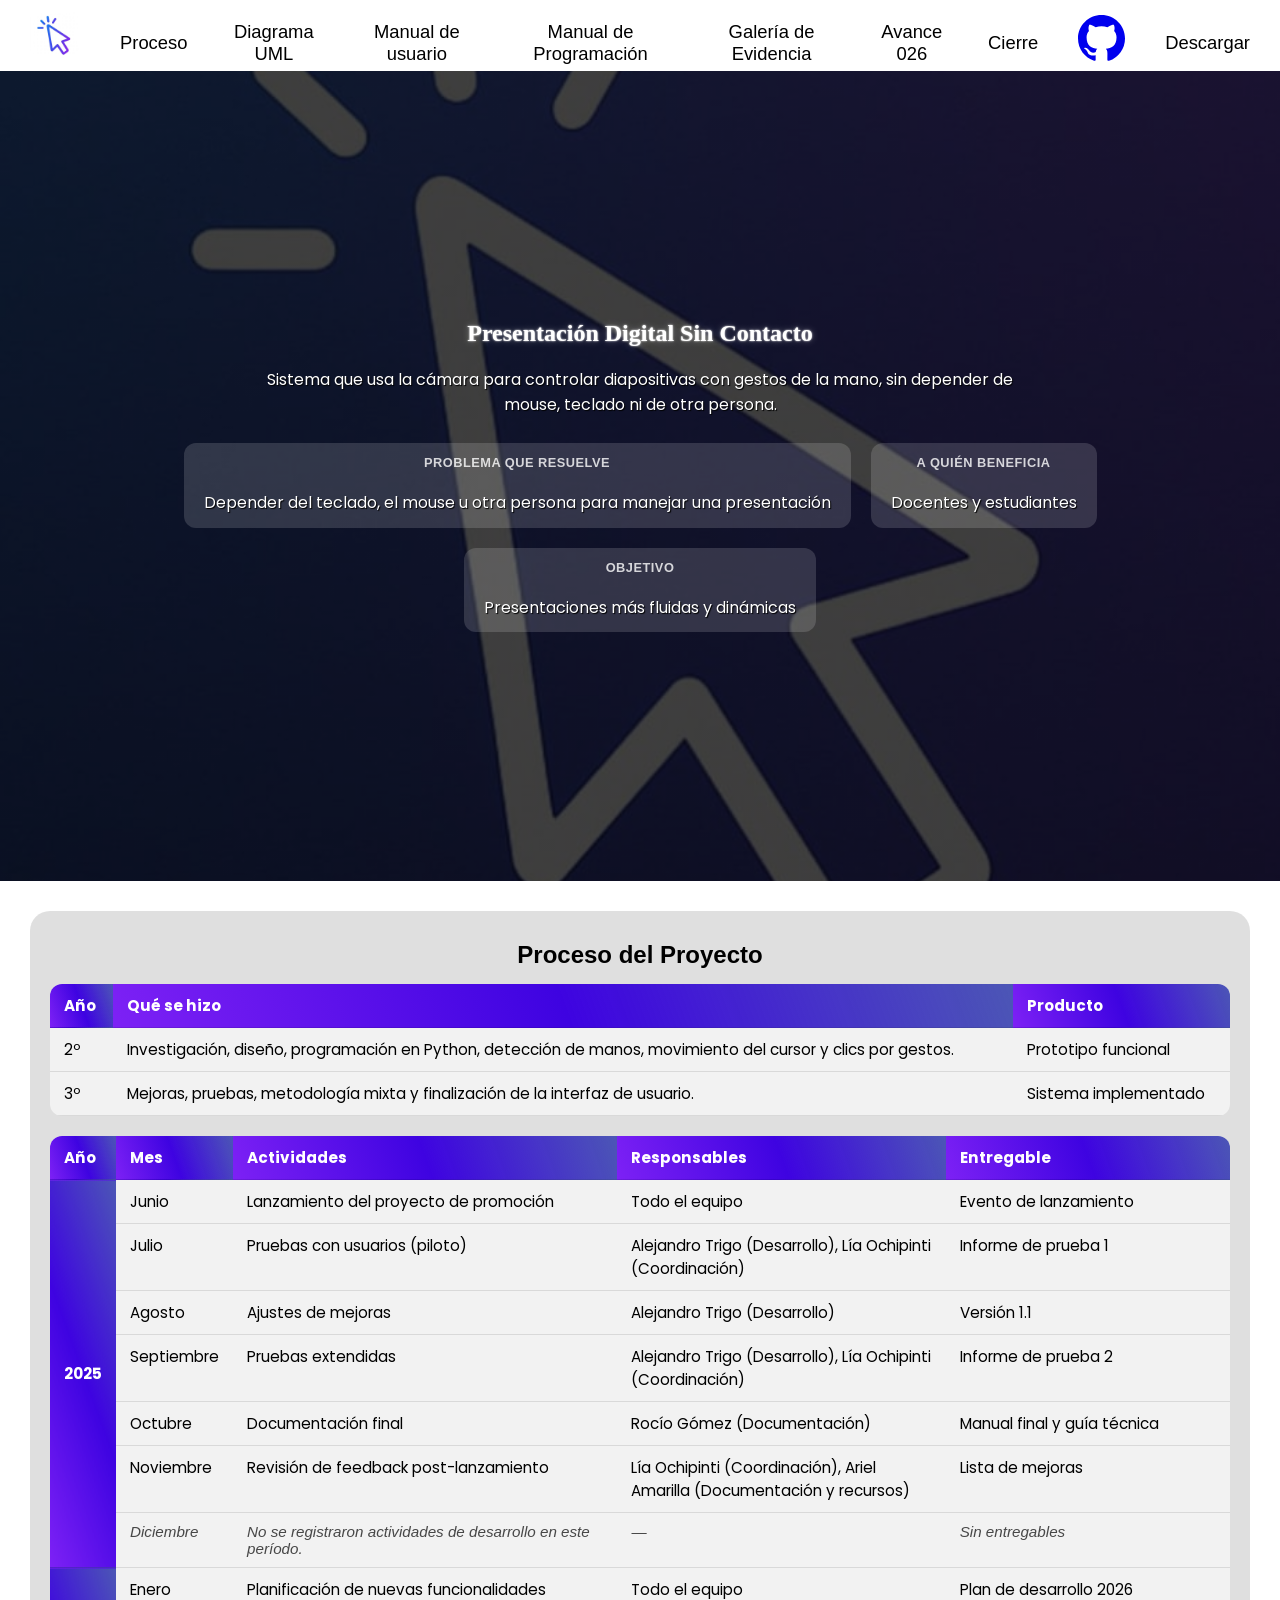
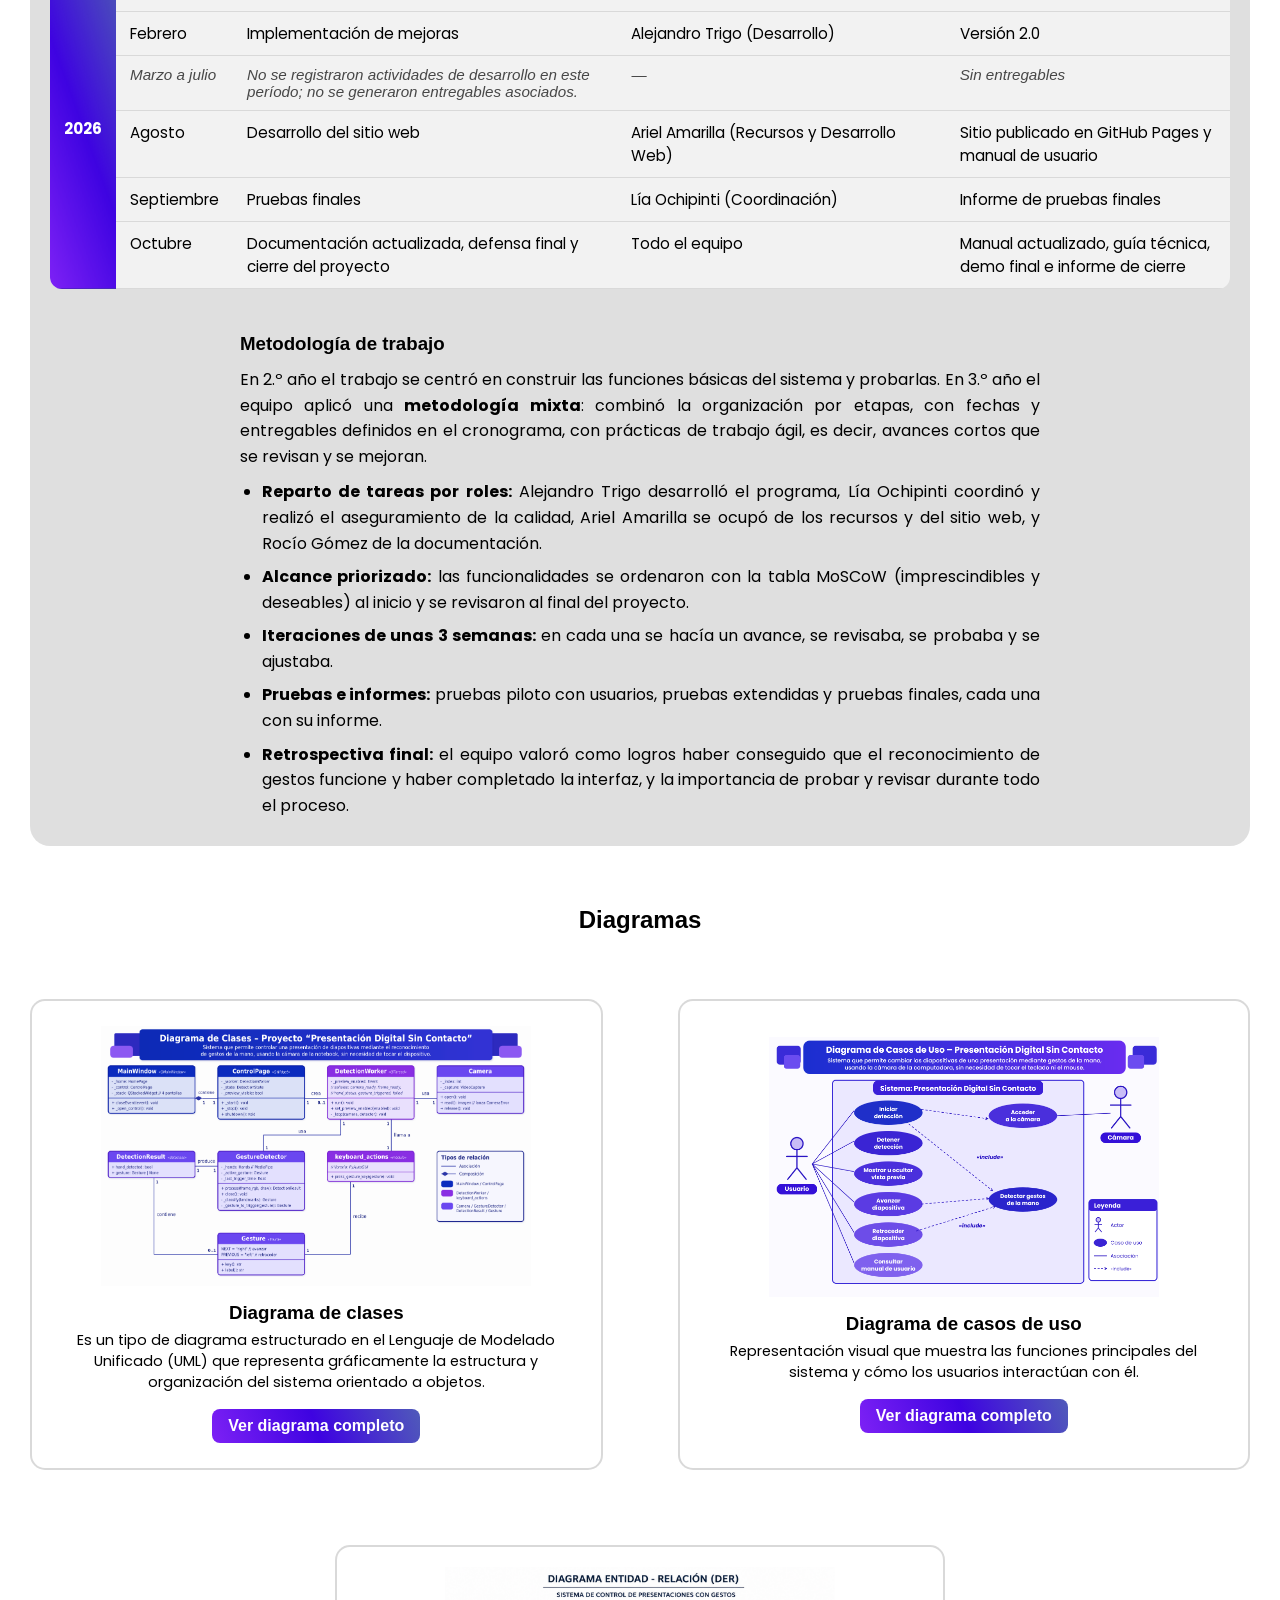
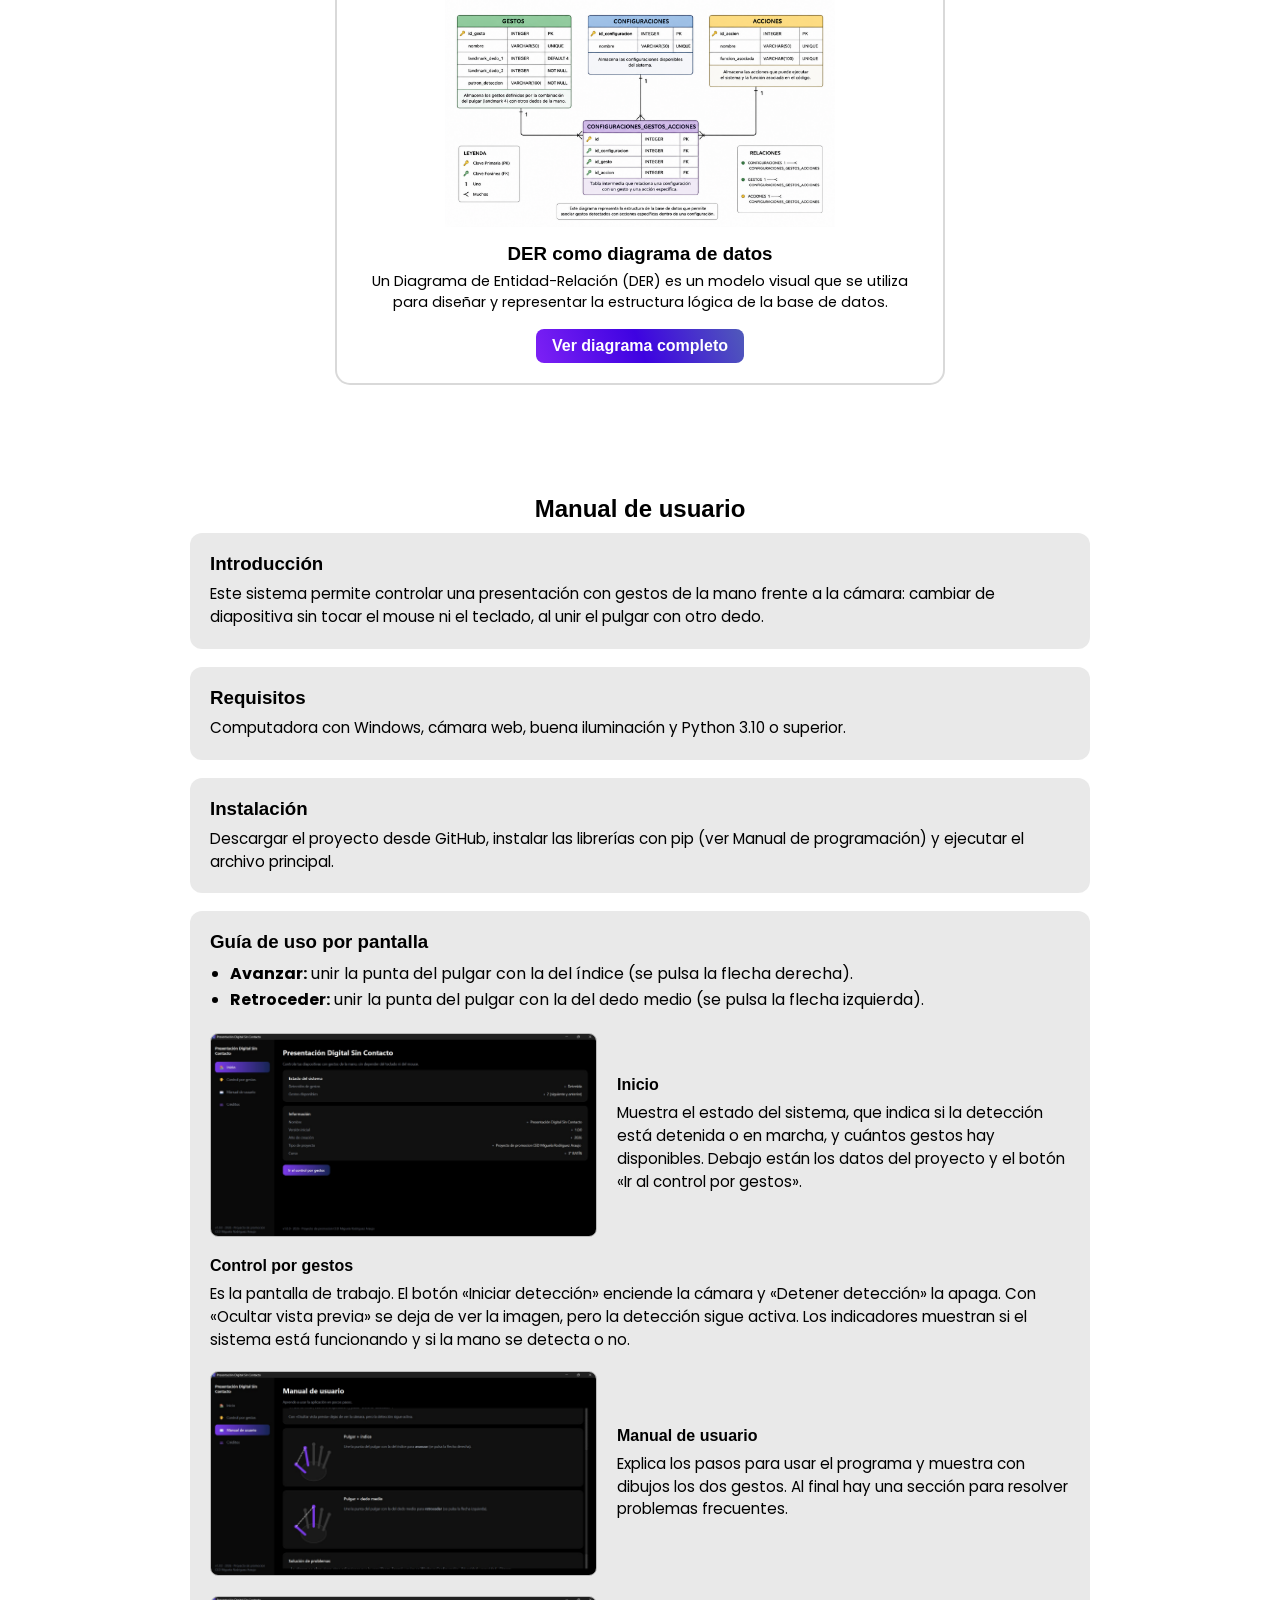
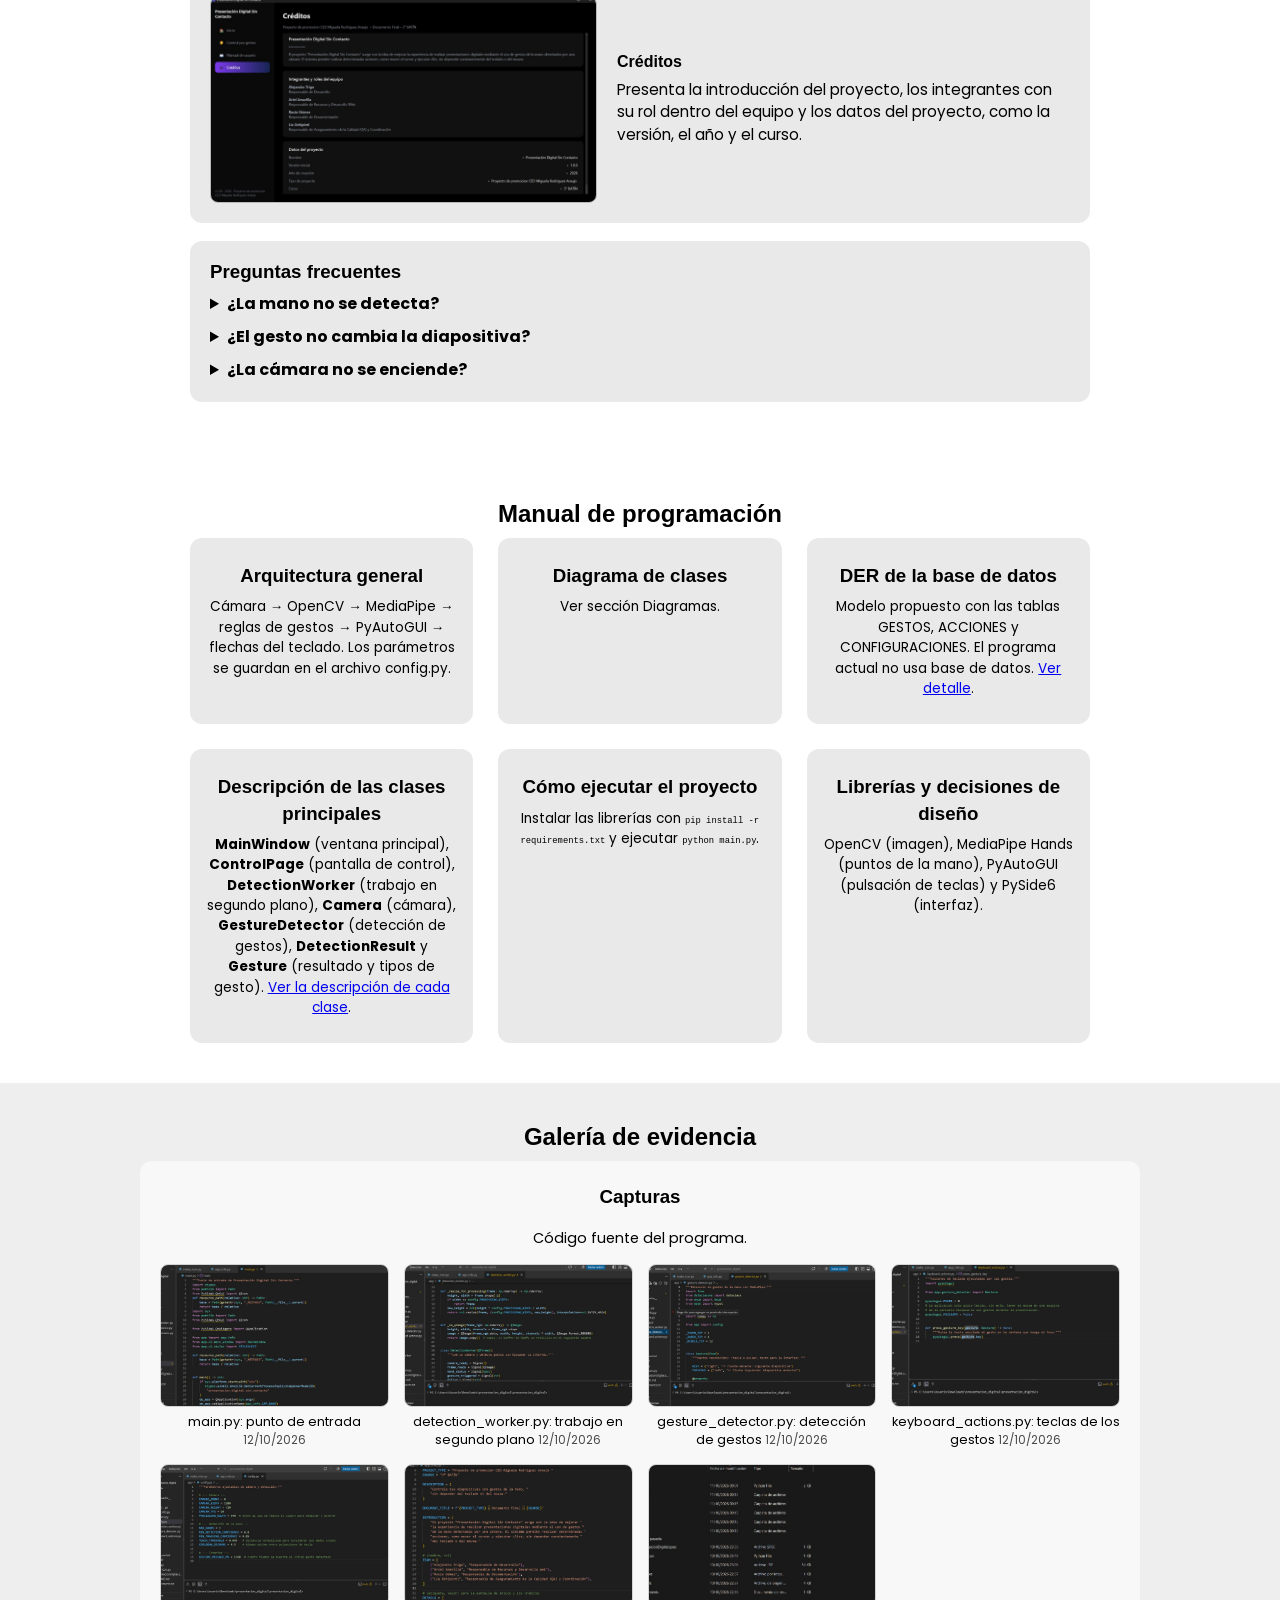
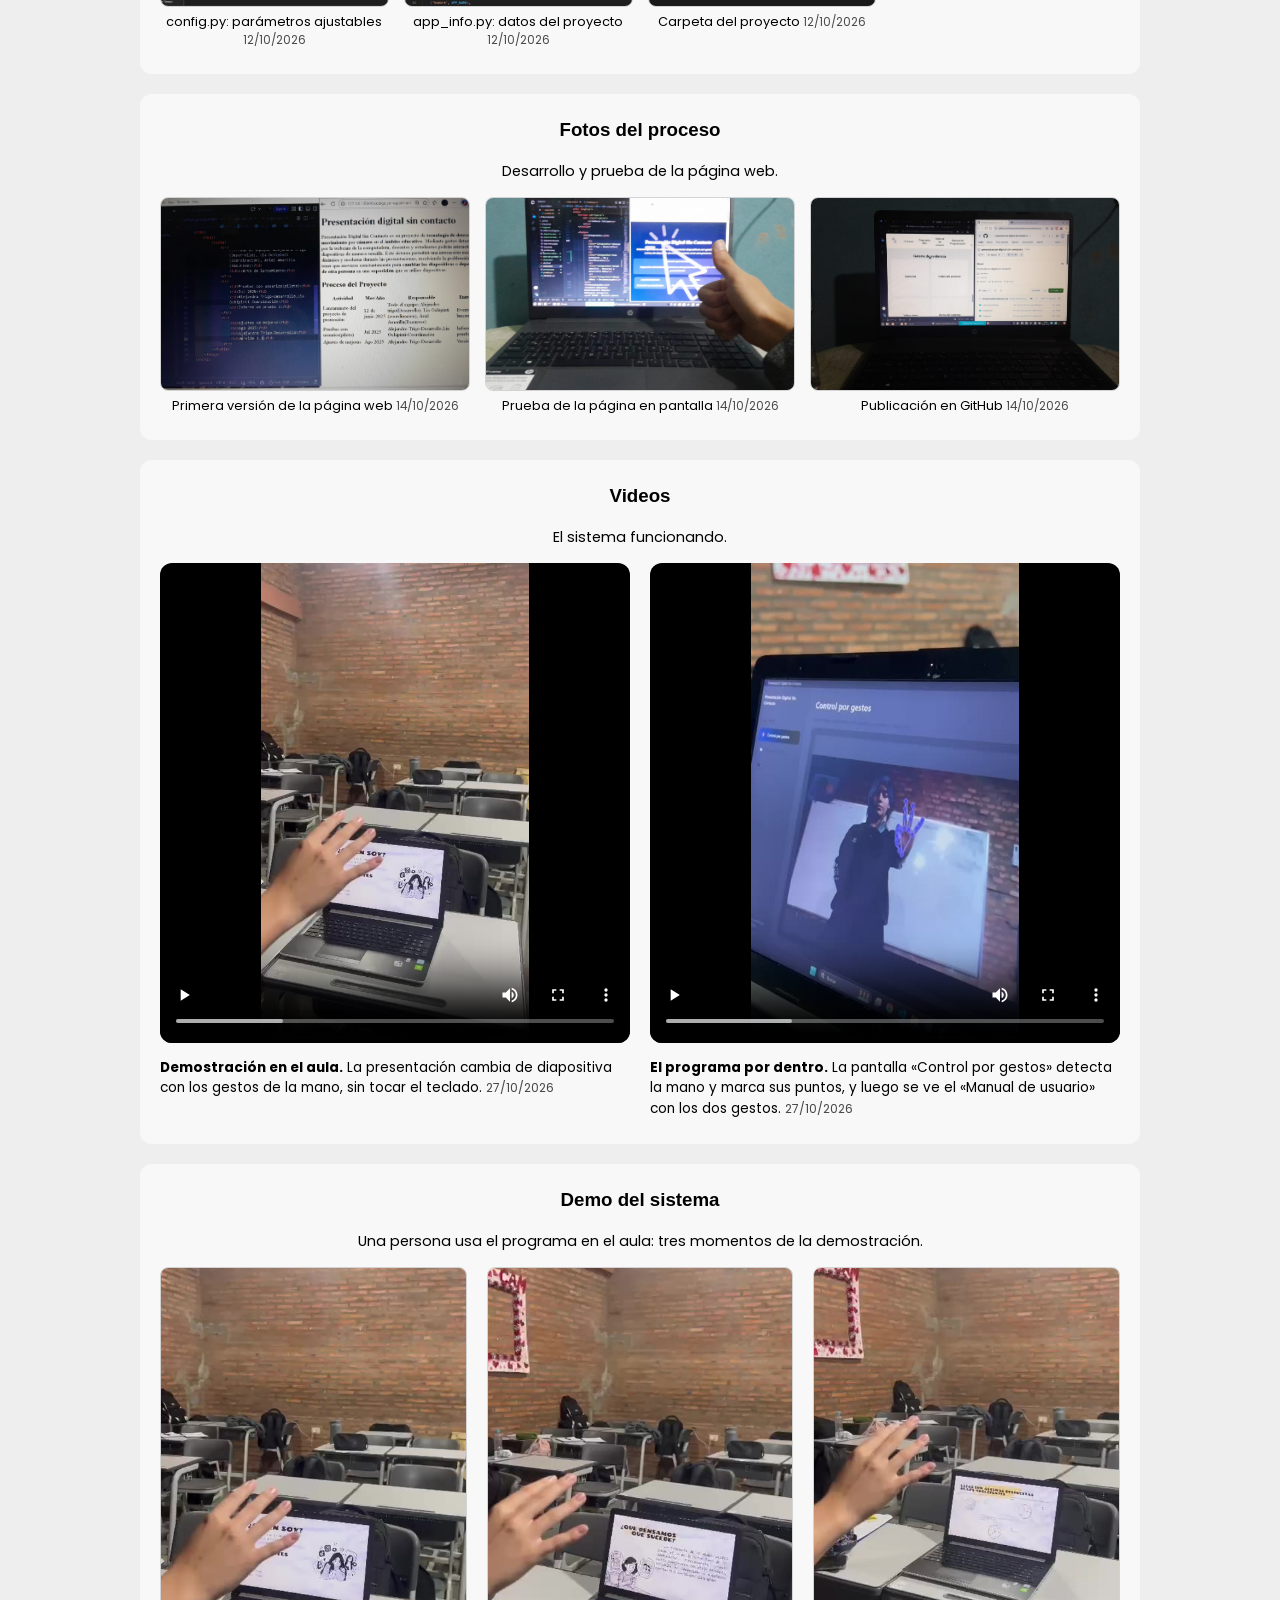
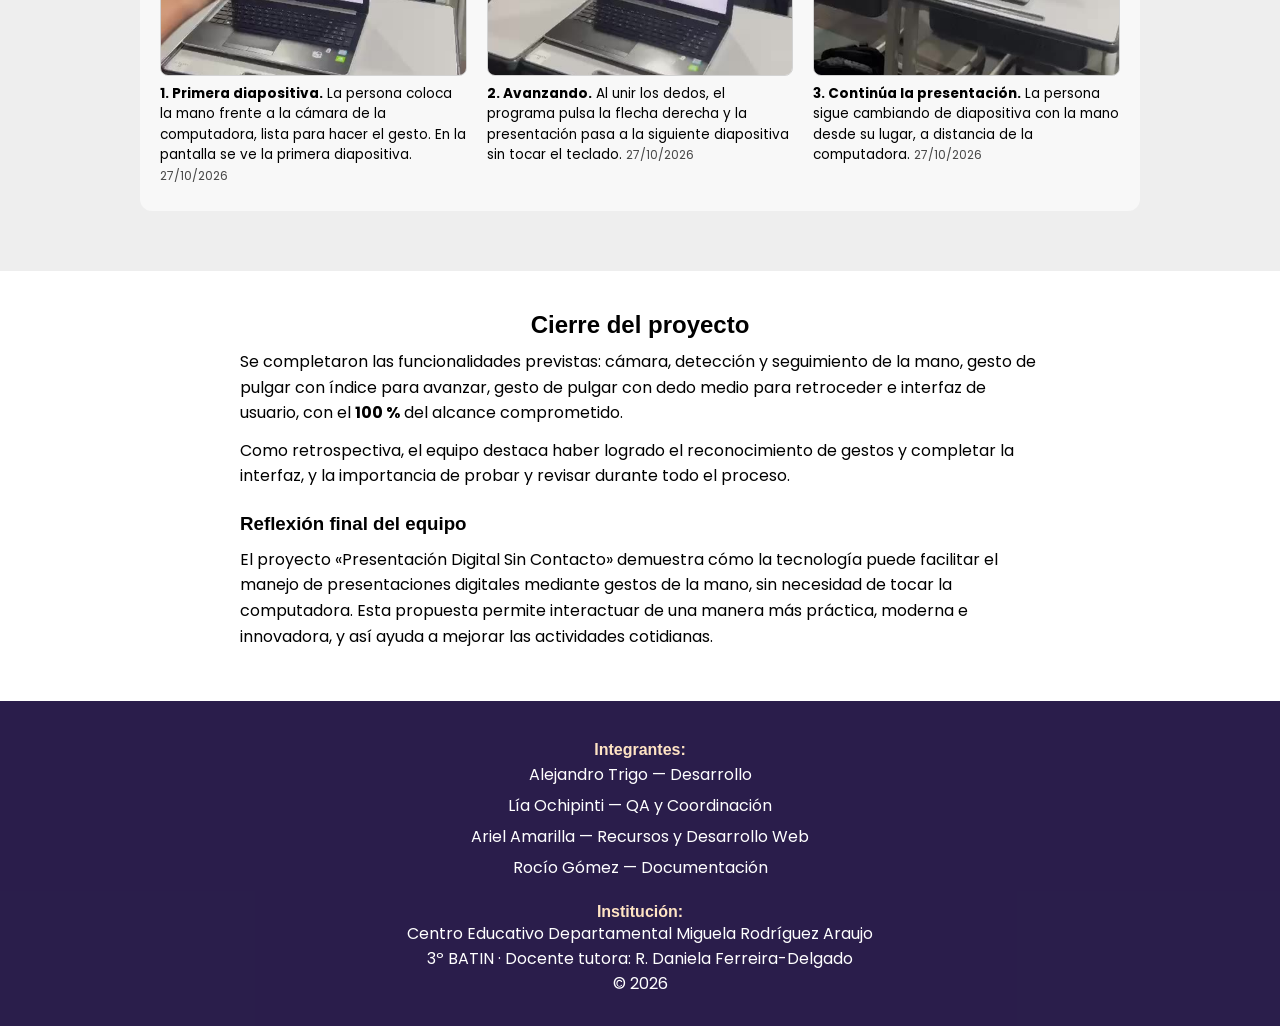
==== commit 174ac1ff: "Add files via upload" ====
--- a/index.html
+++ b/index.html
@@ -4,7 +4,7 @@
     <meta charset="UTF-8">
     <meta name="viewport" content="width=device-width, initial-scale=1.0">
     <title>Presentación Digital Sin Contacto</title>
-    <link rel="stylesheet" href="prueba.css">
+    <link rel="stylesheet" href="Style.css">
     <link rel="preconnect" href="https://fonts.googleapis.com">
     <link rel="preconnect" href="https://fonts.gstatic.com" crossorigin>
     <link href="https://fonts.googleapis.com/css2?family=Poppins:wght@400;700&display=swap" rel="stylesheet">
@@ -21,8 +21,9 @@
                 <a href="#Manual-Usuario" class="enlaces-de-navegacion">Manual de usuario</a>
                 <a href="#Manual-programacion" class="enlaces-de-navegacion">Manual de Programación</a>
                 <a href="#Evidencias" class="enlaces-de-navegacion">Galería de Evidencia</a>
+                <a href="https://github.com/cedmr-pytos-promo/026-presentacion-sin-contacto" class="enlaces-de-navegacion">Avance 026</a>
                 <a href="#Cierre" class="enlaces-de-navegacion">Cierre</a>
-                <a href="https://github.com/cedmr-pytos-promo/026-presentacion-sin-contacto" target="_blank" rel="noopener" aria-label="Repositorio en GitHub">
+                <a href="https://github.com/cedmr-pytos-promo/026-presentacion-sin-contacto" aria-label="Repositorio en GitHub">
                 <svg class="iconos" xmlns="http://www.w3.org/2000/svg" fill="currentColor" viewBox="0 0 16 16">
                     <path d="M8 0C3.58 0 0 3.58 0 8c0 3.54 2.29 6.53 5.47 7.59.4.07.55-.17.55-.38 0-.19-.01-.82-.01-1.49-2.01.37-2.53-.49-2.69-.94-.09-.23-.48-.94-.82-1.13-.28-.15-.68-.52-.01-.53.63-.01 1.08.58 1.23.82.72 1.21 1.87.87 2.33.66.07-.52.28-.87.51-1.07-1.78-.2-3.64-.89-3.64-3.95 0-.87.31-1.59.82-2.15-.08-.2-.36-1.02.08-2.12 0 0 .67-.21 2.2.82.64-.18 1.32-.27 2-.27s1.36.09 2 .27c1.53-1.04 2.2-.82 2.2-.82.44 1.1.16 1.92.08 2.12.51.56.82 1.27.82 2.15 0 3.07-1.87 3.75-3.65 3.95.29.25.54.73.54 1.48 0 1.07-.01 1.93-.01 2.2 0 .21.15.46.55.38A8.01 8.01 0 0 0 16 8c0-4.42-3.58-8-8-8"/>
                 </svg>
@@ -199,32 +200,32 @@
                 <h3>Capturas</h3>
                 <p>Código fuente del programa.</p>
                 <div class="miniaturas">
-                    <figure>
-                        <a href="imagenes/galeria/codigo-main.jpg" target="_blank" rel="noopener"><img src="imagenes/galeria/codigo-main.jpg" alt="Código del archivo main.py, el punto de entrada del programa" loading="lazy"></a>
+                    <figure id="foto-1">
+                        <a href="#imagen-1"><img src="imagenes/galeria/codigo-main.jpg" alt="Código del archivo main.py, el punto de entrada del programa" loading="lazy"></a>
                         <figcaption>main.py: punto de entrada <span class="fecha">12/10/2026</span></figcaption>
                     </figure>
-                    <figure>
-                        <a href="imagenes/galeria/codigo-detection-worker.jpg" target="_blank" rel="noopener"><img src="imagenes/galeria/codigo-detection-worker.jpg" alt="Código del archivo detection_worker.py, que lee la cámara en segundo plano" loading="lazy"></a>
+                    <figure id="foto-2">
+                        <a href="#imagen-2"><img src="imagenes/galeria/codigo-detection-worker.jpg" alt="Código del archivo detection_worker.py, que lee la cámara en segundo plano" loading="lazy"></a>
                         <figcaption>detection_worker.py: trabajo en segundo plano <span class="fecha">12/10/2026</span></figcaption>
                     </figure>
-                    <figure>
-                        <a href="imagenes/galeria/codigo-gesture-detector.jpg" target="_blank" rel="noopener"><img src="imagenes/galeria/codigo-gesture-detector.jpg" alt="Código del archivo gesture_detector.py, que detecta los gestos con MediaPipe" loading="lazy"></a>
+                    <figure id="foto-3">
+                        <a href="#imagen-3"><img src="imagenes/galeria/codigo-gesture-detector.jpg" alt="Código del archivo gesture_detector.py, que detecta los gestos con MediaPipe" loading="lazy"></a>
                         <figcaption>gesture_detector.py: detección de gestos <span class="fecha">12/10/2026</span></figcaption>
                     </figure>
-                    <figure>
-                        <a href="imagenes/galeria/codigo-keyboard-actions.jpg" target="_blank" rel="noopener"><img src="imagenes/galeria/codigo-keyboard-actions.jpg" alt="Código del archivo keyboard_actions.py, que pulsa las teclas de los gestos" loading="lazy"></a>
+                    <figure id="foto-4">
+                        <a href="#imagen-4"><img src="imagenes/galeria/codigo-keyboard-actions.jpg" alt="Código del archivo keyboard_actions.py, que pulsa las teclas de los gestos" loading="lazy"></a>
                         <figcaption>keyboard_actions.py: teclas de los gestos <span class="fecha">12/10/2026</span></figcaption>
                     </figure>
-                    <figure>
-                        <a href="imagenes/galeria/codigo-config.jpg" target="_blank" rel="noopener"><img src="imagenes/galeria/codigo-config.jpg" alt="Código del archivo config.py, con los parámetros de la cámara y la detección" loading="lazy"></a>
+                    <figure id="foto-5">
+                        <a href="#imagen-5"><img src="imagenes/galeria/codigo-config.jpg" alt="Código del archivo config.py, con los parámetros de la cámara y la detección" loading="lazy"></a>
                         <figcaption>config.py: parámetros ajustables <span class="fecha">12/10/2026</span></figcaption>
                     </figure>
-                    <figure>
-                        <a href="imagenes/galeria/codigo-app-info.jpg" target="_blank" rel="noopener"><img src="imagenes/galeria/codigo-app-info.jpg" alt="Código del archivo app_info.py, con el nombre, el equipo y los datos del proyecto" loading="lazy"></a>
+                    <figure id="foto-6">
+                        <a href="#imagen-6"><img src="imagenes/galeria/codigo-app-info.jpg" alt="Código del archivo app_info.py, con el nombre, el equipo y los datos del proyecto" loading="lazy"></a>
                         <figcaption>app_info.py: datos del proyecto <span class="fecha">12/10/2026</span></figcaption>
                     </figure>
-                    <figure>
-                        <a href="imagenes/galeria/carpeta-proyecto.jpg" target="_blank" rel="noopener"><img src="imagenes/galeria/carpeta-proyecto.jpg" alt="Carpeta del proyecto en el explorador de archivos" loading="lazy"></a>
+                    <figure id="foto-7">
+                        <a href="#imagen-7"><img src="imagenes/galeria/carpeta-proyecto.jpg" alt="Carpeta del proyecto en el explorador de archivos" loading="lazy"></a>
                         <figcaption>Carpeta del proyecto <span class="fecha">12/10/2026</span></figcaption>
                     </figure>
                 </div>
@@ -233,16 +234,16 @@
                 <h3>Fotos del proceso</h3>
                 <p>Desarrollo y prueba de la página web.</p>
                 <div class="miniaturas">
-                    <figure>
-                        <a href="imagenes/galeria/proceso-html-inicial.jpg" target="_blank" rel="noopener"><img src="imagenes/galeria/proceso-html-inicial.jpg" alt="Primera versión de la página web mostrada en el navegador junto al código HTML" loading="lazy"></a>
+                    <figure id="foto-8">
+                        <a href="#imagen-8"><img src="imagenes/galeria/proceso-html-inicial.jpg" alt="Primera versión de la página web mostrada en el navegador junto al código HTML" loading="lazy"></a>
                         <figcaption>Primera versión de la página web <span class="fecha">14/10/2026</span></figcaption>
                     </figure>
-                    <figure>
-                        <a href="imagenes/galeria/proceso-prueba-pantalla.jpg" target="_blank" rel="noopener"><img src="imagenes/galeria/proceso-prueba-pantalla.jpg" alt="Prueba de la página web en la computadora, con el código a la izquierda y la página a la derecha" loading="lazy"></a>
+                    <figure id="foto-9">
+                        <a href="#imagen-9"><img src="imagenes/galeria/proceso-prueba-pantalla.jpg" alt="Prueba de la página web en la computadora, con el código a la izquierda y la página a la derecha" loading="lazy"></a>
                         <figcaption>Prueba de la página en pantalla <span class="fecha">14/10/2026</span></figcaption>
                     </figure>
-                    <figure>
-                        <a href="imagenes/galeria/proceso-publicacion.jpg" target="_blank" rel="noopener"><img src="imagenes/galeria/proceso-publicacion.jpg" alt="Publicación de la página web en GitHub, con el repositorio abierto en el navegador" loading="lazy"></a>
+                    <figure id="foto-10">
+                        <a href="#imagen-10"><img src="imagenes/galeria/proceso-publicacion.jpg" alt="Publicación de la página web en GitHub, con el repositorio abierto en el navegador" loading="lazy"></a>
                         <figcaption>Publicación en GitHub <span class="fecha">14/10/2026</span></figcaption>
                     </figure>
                 </div>
@@ -253,6 +254,7 @@
                 <div class="videos">
                     <figure>
                         <video controls preload="metadata" poster="imagenes/galeria/demo-portada.jpg">
+                            <source src="videos/demo.webm" type="video/webm">
                             <source src="videos/demo.mp4" type="video/mp4">
                             Tu navegador no puede reproducir este video.
                         </video>
@@ -260,6 +262,7 @@
                     </figure>
                     <figure>
                         <video controls preload="metadata" poster="imagenes/galeria/programa-portada.jpg">
+                            <source src="videos/programa.webm" type="video/webm">
                             <source src="videos/programa.mp4" type="video/mp4">
                             Tu navegador no puede reproducir este video.
                         </video>
@@ -271,22 +274,87 @@
                 <h3>Demo del sistema</h3>
                 <p>Una persona usa el programa en el aula: tres momentos de la demostración.</p>
                 <div class="demo-columnas">
-                    <figure>
-                        <a href="imagenes/galeria/demo-1.jpg" target="_blank" rel="noopener"><img src="imagenes/galeria/demo-1.jpg" alt="Una mano frente a la computadora, que muestra la primera diapositiva" loading="lazy"></a>
+                    <figure id="foto-11">
+                        <a href="#imagen-11"><img src="imagenes/galeria/demo-1.jpg" alt="Una mano frente a la computadora, que muestra la primera diapositiva" loading="lazy"></a>
                         <figcaption><strong>1. Primera diapositiva.</strong> La persona coloca la mano frente a la cámara de la computadora, lista para hacer el gesto. En la pantalla se ve la primera diapositiva. <span class="fecha">27/10/2026</span></figcaption>
                     </figure>
-                    <figure>
-                        <a href="imagenes/galeria/demo-4.jpg" target="_blank" rel="noopener"><img src="imagenes/galeria/demo-4.jpg" alt="Una mano frente a la computadora, que muestra otra diapositiva" loading="lazy"></a>
+                    <figure id="foto-12">
+                        <a href="#imagen-12"><img src="imagenes/galeria/demo-4.jpg" alt="Una mano frente a la computadora, que muestra otra diapositiva" loading="lazy"></a>
                         <figcaption><strong>2. Avanzando.</strong> Al unir los dedos, el programa pulsa la flecha derecha y la presentación pasa a la siguiente diapositiva sin tocar el teclado. <span class="fecha">27/10/2026</span></figcaption>
                     </figure>
-                    <figure>
-                        <a href="imagenes/galeria/demo-7.jpg" target="_blank" rel="noopener"><img src="imagenes/galeria/demo-7.jpg" alt="Una mano frente a la computadora, que muestra una diapositiva más avanzada" loading="lazy"></a>
+                    <figure id="foto-13">
+                        <a href="#imagen-13"><img src="imagenes/galeria/demo-7.jpg" alt="Una mano frente a la computadora, que muestra una diapositiva más avanzada" loading="lazy"></a>
                         <figcaption><strong>3. Continúa la presentación.</strong> La persona sigue cambiando de diapositiva con la mano desde su lugar, a distancia de la computadora. <span class="fecha">27/10/2026</span></figcaption>
                     </figure>
                 </div>
             </div>
         </div>
     </section>
+
+    <div class="visor" id="imagen-1">
+        <a href="#foto-1" class="cerrar">&larr; Volver a la página</a>
+        <img src="imagenes/galeria/codigo-main.jpg" alt="Código del archivo main.py, el punto de entrada del programa">
+    </div>
+
+    <div class="visor" id="imagen-2">
+        <a href="#foto-2" class="cerrar">&larr; Volver a la página</a>
+        <img src="imagenes/galeria/codigo-detection-worker.jpg" alt="Código del archivo detection_worker.py, que lee la cámara en segundo plano">
+    </div>
+
+    <div class="visor" id="imagen-3">
+        <a href="#foto-3" class="cerrar">&larr; Volver a la página</a>
+        <img src="imagenes/galeria/codigo-gesture-detector.jpg" alt="Código del archivo gesture_detector.py, que detecta los gestos con MediaPipe">
+    </div>
+
+    <div class="visor" id="imagen-4">
+        <a href="#foto-4" class="cerrar">&larr; Volver a la página</a>
+        <img src="imagenes/galeria/codigo-keyboard-actions.jpg" alt="Código del archivo keyboard_actions.py, que pulsa las teclas de los gestos">
+    </div>
+
+    <div class="visor" id="imagen-5">
+        <a href="#foto-5" class="cerrar">&larr; Volver a la página</a>
+        <img src="imagenes/galeria/codigo-config.jpg" alt="Código del archivo config.py, con los parámetros de la cámara y la detección">
+    </div>
+
+    <div class="visor" id="imagen-6">
+        <a href="#foto-6" class="cerrar">&larr; Volver a la página</a>
+        <img src="imagenes/galeria/codigo-app-info.jpg" alt="Código del archivo app_info.py, con el nombre, el equipo y los datos del proyecto">
+    </div>
+
+    <div class="visor" id="imagen-7">
+        <a href="#foto-7" class="cerrar">&larr; Volver a la página</a>
+        <img src="imagenes/galeria/carpeta-proyecto.jpg" alt="Carpeta del proyecto en el explorador de archivos">
+    </div>
+
+    <div class="visor" id="imagen-8">
+        <a href="#foto-8" class="cerrar">&larr; Volver a la página</a>
+        <img src="imagenes/galeria/proceso-html-inicial.jpg" alt="Primera versión de la página web mostrada en el navegador junto al código HTML">
+    </div>
+
+    <div class="visor" id="imagen-9">
+        <a href="#foto-9" class="cerrar">&larr; Volver a la página</a>
+        <img src="imagenes/galeria/proceso-prueba-pantalla.jpg" alt="Prueba de la página web en la computadora, con el código a la izquierda y la página a la derecha">
+    </div>
+
+    <div class="visor" id="imagen-10">
+        <a href="#foto-10" class="cerrar">&larr; Volver a la página</a>
+        <img src="imagenes/galeria/proceso-publicacion.jpg" alt="Publicación de la página web en GitHub, con el repositorio abierto en el navegador">
+    </div>
+
+    <div class="visor" id="imagen-11">
+        <a href="#foto-11" class="cerrar">&larr; Volver a la página</a>
+        <img src="imagenes/galeria/demo-1.jpg" alt="Una mano frente a la computadora, que muestra la primera diapositiva">
+    </div>
+
+    <div class="visor" id="imagen-12">
+        <a href="#foto-12" class="cerrar">&larr; Volver a la página</a>
+        <img src="imagenes/galeria/demo-4.jpg" alt="Una mano frente a la computadora, que muestra otra diapositiva">
+    </div>
+
+    <div class="visor" id="imagen-13">
+        <a href="#foto-13" class="cerrar">&larr; Volver a la página</a>
+        <img src="imagenes/galeria/demo-7.jpg" alt="Una mano frente a la computadora, que muestra una diapositiva más avanzada">
+    </div>
 
     <section id="Cierre">
         <h2>Cierre del proyecto</h2>
--- a/Style.css
+++ b/Style.css
@@ -0,0 +1,728 @@
+*{
+    padding: 0;
+    margin: 0;
+    box-sizing: border-box;/* es lo que hace es me no deja ni un espacio, para que yo decida cuanto espacio hay en todo*/
+}
+html{
+    scroll-behavior: smooth;
+}
+body{
+    overflow-x: hidden;
+    
+}
+.iconos{
+    width: 47px;
+    height: auto;
+    cursor: pointer;/*para que apararesca la manita del cursor*/
+    transition: transform 0.4s ease;
+    padding-top: 10px;
+}
+.iconos:hover{
+    transform: scale(1.1);
+}
+header{
+    background-color: #fffffff8;
+    position: sticky;
+    top: 0;
+    z-index: 10;
+    /*el ttop: 0; , osition: sticky; , z-index: 10; son obligatorios para que al hacer el scroll no desaparesca el Header y se quede ahi */
+}
+.logo-menu{
+    transition: transform 0.4s ease;
+    border-radius: 12px;
+    width:50px ;
+    height: 50px;
+}
+.logo-menu:hover{
+    transform: scale(1.3);
+}
+.menu{
+    display: flex;
+    flex-direction: row;
+    align-items: center;
+    justify-content: space-around;
+}
+.navegadores{
+    padding:  1px 30px;
+    font-size: 1.15em;
+    text-align: center;
+    display: flex;
+    flex-direction: row;
+    align-items: center;
+    font-family: sans-serif;
+    gap: 40px;
+}
+.enlaces-de-navegacion{
+    text-decoration: none;
+    color: black;
+    margin-top: 17px;
+    padding-bottom: 5px;
+    padding-top: 3px;
+}
+.enlaces-de-navegacion:hover{
+    background: linear-gradient(250deg,#000f9aaf, #3e03e1,#7d21f5);
+    border-radius: 10px;
+    color:#ffffff
+}
+/*otra SECCION---------------------------------------------------------------------------------------------------------------------------------------------*/
+#descripcion{
+    display: flex;
+    flex-direction: column;
+    align-items: center;
+    justify-content: center;
+    text-align: center;
+    color:#ffffff;
+    height: 90vh;/*se adapta a tu pantalla y dice que va a ocupar el 90% de tu pantalla*/
+    padding: 20px;
+    background-image: linear-gradient(
+        0deg , 
+        rgba(0,0,0,0.75),
+        rgba(0,0,0,0.75)
+    ),url("imagenes/logo.jpeg");
+    background-repeat: no-repeat;
+    background-size: cover;
+    background-position:center;
+}
+#descripcion h1{
+    text-shadow: 0 0 2px #ffffff, 0 0 7px rgba(255, 255, 255, 0.35);
+}
+#descripcion p{
+    text-shadow: 1px 1px 1px black;
+    font-family: Poppins, sans-serif;
+    max-width: 800px;
+    margin-top: 20px;
+    line-height: 1.6;
+}
+.descripcion-datos{
+    display: flex;
+    gap: 20px;
+    margin-top: 25px;
+    flex-wrap: wrap;
+    justify-content: center;
+}
+.dato-descripcion{
+    background-color: rgba(255,255,255,0.15);
+    border-radius: 12px;
+    padding: 12px 20px;
+}
+.dato-descripcion h4{
+    font-family: sans-serif;
+    font-size: 0.8em;
+    text-transform: uppercase;
+    letter-spacing: 0.5px;
+    opacity: 0.8;
+}
+.dato-descripcion p{
+    font-family: Poppins;
+    font-size: 1em;
+    margin-top: 4px;
+    max-width: none;
+}
+
+
+/*OTRAAA SECCIONNNNN*/
+
+
+#proceso-del-proyecto h2{
+    font-family: sans-serif;
+}
+#proceso-del-proyecto{
+    background-color: rgba(200, 200, 200, 0.581);
+    border-radius: 20px;
+    text-align: justify;
+    margin: 30px;
+    padding-bottom: 20px;
+}
+.tabla-scroll{
+    width: 100%;
+    overflow-x: auto;
+    padding: 0 20px;
+}
+.imagen-proceso{
+    width: 100%;
+    height: auto;
+    border-radius: 12px;
+    display: block;
+}
+.integrantes{
+    list-style-type: none;/*para sacar los puntos del ulo los numeros de ol*/
+}
+#proceso-del-proyecto h2{
+    text-align: center;
+    padding: 30px;
+    padding-bottom: 15px;
+}
+/*otra SECCION---------------------------------------------------------------------------------------------------------------------------------------------*/
+#Diagrama-UML{
+    min-height: 100vh;
+    padding-bottom: 40px;
+}
+#titulo-UML{
+    text-align: center;
+    margin-top:18px;
+    padding: 30px;
+    padding-bottom: 5px;
+    font-family: sans-serif;
+}
+.grid{
+    display: grid;
+    grid-template-columns: repeat(2,1fr);
+    gap: 75px;
+    margin:30px;
+    margin-top: 60px;
+}
+.Diagramas{
+    text-align: center;
+    display: flex;
+    flex-direction: column;
+    align-items: center;
+    justify-content: center;
+    border-radius: 15px;
+    padding: 25px 20px;
+    transition: transform 0.4s ease,
+    box-shadow 0.4s ease;
+    border: 2px solid rgba(0,0,0,0.15);
+    background-color: rgba(255,255,255,0.6);
+}
+.Diagramas h3{
+    font-family: sans-serif;
+    margin-top: 12px;
+}
+.Diagramas p{
+    font-family: Poppins;
+    font-size: 0.9em;
+    padding: 6px;
+}
+.Diagramas:hover{
+    transform: scale(1.03);
+    box-shadow: 0 10px 30px rgba(62, 3, 225, 0.774);
+}
+.imgD{
+    width: 100%;
+    height: 130px;
+    object-fit: cover;
+    border-radius: 5px;
+}
+
+.DERcomo-driagrama-de-datosUML{
+    grid-column: span 2;
+    justify-self: center;
+    width: 50%;
+    padding: 20px;
+}
+.tarjeta-link{
+    display: contents;
+    color: inherit;/*"le dice no uses el azul por defecto de los links, usá el color que le correspondería si este <a> no existiera"*/
+    text-decoration: none;
+}
+.guias{
+    position: relative;
+    display: block;
+}
+
+/* 2. Estilos para el contenedor del texto interno */
+.pasos-arquitectura {
+  position: absolute;
+  top: 100%;       /* Se posiciona justo abajo del botón 'Detalles' */
+  left: 0;
+  width: 100%;     /* O el ancho para que cubra  latarjeta */
+  background-color:#ffffff; /* Color de fondo para que no se trasluzca lo de abajo */
+  border: 1px solid #ccc;
+  box-shadow: 0px 4px 8px rgba(0,0,0,0.1); /* Sombra para dar efecto de flotado */
+  z-index: 9999;     /* Obliga a que se posicione POR ENCIMA de los otros cuadros */
+  padding: 12px;
+  border-radius: 8px;
+}
+/*otra SECCION Manual de Usuario y Manual de Programacion---------------------------------------------------------------------------------------------------------------------------------------------*/
+#Manual-Usuario, #Manual-programacion{
+    padding: 40px 30px;
+}
+#Manual-Usuario h2, #Manual-programacion h2, #Evidencias h2{
+    text-align: center;
+    font-family: sans-serif;
+    padding-bottom: 10px;
+}
+#Manual-Usuario >/* el > significa hijo directo*/ div, #Manual-programacion > div{
+    max-width: 900px;
+    margin: 0 auto;
+}
+#Manual-Usuario > div > p{
+    font-family: Poppins;
+    text-align: center;
+    max-width: 700px;
+    margin: 0/*top*/ auto/*ringht*/ 30px/*bottom*/ auto/*left*/;
+    line-height: 1.6;
+}
+.Ayudas{
+    background-color: rgba(200, 200, 200, 0.4);
+    border-radius: 12px;
+    padding: 20px;
+    margin-bottom: 18px;
+    cursor: pointer;
+    transition: background-color 0.3s ease;
+    transition: transform 0.4s ease,
+    box-shadow 0.4s ease;
+}
+.Ayudas:hover{
+    background-color: rgba(140, 3, 225, 0.15);
+}
+.Ayudas h3{
+    font-family: sans-serif;
+}
+.Ayudas p{
+    font-family: Poppins;
+    font-size: 0.95em;
+    margin-top: 8px;
+    line-height: 1.5;
+}
+#Manual-programacion > div{
+    display: grid;
+    grid-template-columns: repeat(3,2fr);
+    gap: 25px;
+}
+.guias{
+    background-color: rgba(200, 200, 200, 0.4);
+    border-radius: 12px;
+    padding: 25px/*vertical arriba y abajo */ 15px/*horizontal izquierda y derecha*/;
+    text-align: center;
+    cursor: pointer;
+    transition: transform 0.3s ease, background-color 0.3s ease;
+}
+.guias:hover{
+    transform: translateY(-5px);/*mueve el elemento de arriba hacia abajo osea vertical*/
+    background-color: rgba(140, 3, 225, 0.15);
+}
+.guias h3{
+    font-family: sans-serif;
+    line-height: 1.4;
+}
+/*otra SECCION Evidencias---------------------------------------------------------------------------------------------------------------------------------------------*/
+#Evidencias{
+    padding: 40px 30px 60px 30px;
+    background-color: rgba(200, 200, 200, 0.3);
+}
+#Evidencias h3{
+    text-align: center;
+    font-family: sans-serif;
+    padding-bottom: 20px;
+}
+.galeria{
+    display: grid;
+    grid-template-columns: 1fr;
+    gap: 20px;
+    max-width: 1000px;
+    margin: 0 auto;
+}
+.galeria > div{
+    background-color: rgba(255,255,255,0.6);
+    border-radius: 12px;
+    padding: 25px 20px;
+    font-family: Poppins;
+    text-align: center;
+}
+.galeria > div > p{
+    margin-bottom: 15px;
+    font-size: 0.9em;
+}
+.miniaturas{
+    display: grid;
+    grid-template-columns: repeat(auto-fit, minmax(220px, 1fr));
+    gap: 15px;
+}
+.miniaturas figure{
+    margin: 0;
+}
+.miniaturas img{
+    width: 100%;
+    aspect-ratio: 16 / 10;
+    object-fit: cover;
+    border-radius: 8px;
+    border: 1px solid rgba(0,0,0,0.15);
+    display: block;
+}
+.miniaturas figcaption{
+    margin-top: 6px;
+    font-size: 0.8em;
+}
+.galeria video{
+    width: 100%;
+    max-width: 320px;
+    border-radius: 12px;
+}
+/*otra SECCION footer---------------------------------------------------------------------------------------------------------------------------------------------*/
+footer{
+    background-color:  rgba(15, 1, 52, 0.886);
+    text-align: center;
+    padding: 30px;
+    font-family: sans-serif;
+}
+footer h4{
+    padding-top: 10px;
+    color:bisque
+}
+footer ul{
+    padding: 0;
+    margin-bottom: 10px;
+    color:#ffffff
+}
+footer li{
+    padding: 3px 0;
+}
+footer p{
+    color:#ffffff
+}
+
+/* ==========================================================================
+   RESPONSIVE - agregado para que la página funcione en móvil y escritorio
+   No se modificó ninguna regla de arriba, solo se agregan/ajustan estilos
+   dentro de estas media queries.
+   ========================================================================== */
+
+/* Tablets */
+@media (max-width: 900px){
+    .grid{
+        grid-template-columns: 1fr;
+    }
+    .DERcomo-driagrama-de-datosUML{
+        grid-column: span 1;
+        width: 100%;
+    }
+    #Manual-programacion > div{
+        grid-template-columns: repeat(2,1fr);
+    }
+}
+
+/* Celulares */
+@media (max-width: 600px){
+    .menu{
+        flex-direction: column;
+    }
+    .navegadores{
+        flex-direction: row;
+        flex-wrap: wrap;
+        justify-content: center;
+        padding: 12px 10px;
+        gap: 5px;
+    }
+    .enlaces-de-navegacion{
+        font-size: 0.85em;
+        padding: 8px;
+    }
+    .iconos{
+        width: 32px;
+        margin-bottom: 8px;
+    }
+    #descripcion{
+        height: auto;
+        min-height: 70vh;
+        padding: 40px 20px;
+    }
+    #descripcion h1{
+        font-size: 1.6em;
+    }
+    #descripcion p{
+        font-size: 0.95em;
+    }
+    .dato-descripcion{
+        padding: 10px 16px;
+    }
+    #proceso-del-proyecto{
+        margin: 15px;
+    }
+    #Manual-programacion > div{
+        grid-template-columns: 1fr;
+    }
+    .galeria{
+        grid-template-columns: 1fr;
+    }
+    footer li{
+        display: block;
+    }
+}
+
+.tabla-anios{
+    width: 100%;
+    border-collapse: collapse;
+    font-family: Poppins, sans-serif;
+    font-size: 0.95em;
+    margin-bottom: 20px;
+    background-color: rgba(255,255,255,0.6);
+    border-radius: 12px;
+    overflow: hidden;
+}
+.tabla-anios th, .tabla-anios td{
+    padding: 10px 14px;
+    text-align: left;
+    border-bottom: 1px solid rgba(0,0,0,0.1);
+    vertical-align: top;
+}
+.tabla-anios th{
+    background: linear-gradient(250deg,#000f9aaf, #3e03e1,#7d21f5);
+    color: #ffffff;
+}
+.Ayudas{ cursor: default; }
+.Ayudas ul{ margin: 8px 0 0 20px; font-family: Poppins, sans-serif; line-height: 1.6; }
+.Ayudas details{ margin-top: 8px; font-family: Poppins, sans-serif; }
+.Ayudas summary{ cursor: pointer; font-weight: bold; }
+.captura{
+    margin-top: 12px;
+    padding: 40px 10px;
+    text-align: center;
+    border: 2px dashed rgba(0,0,0,0.25);
+    border-radius: 12px;
+    font-family: Poppins, sans-serif;
+    opacity: 0.7;
+}
+.guias{ cursor: default; }
+.guias p{ font-family: Poppins, sans-serif; font-size: 0.85em; margin-top: 8px; line-height: 1.5; }
+.guias code{ font-size: 0.8em; word-break: break-word; }
+#Cierre{ padding: 40px 30px; }
+#Cierre h2{ text-align: center; font-family: sans-serif; padding-bottom: 10px; }
+.cierre{ max-width: 800px; margin: 0 auto; font-family: Poppins, sans-serif; line-height: 1.6; }
+.cierre p{ margin-bottom: 12px; }
+.cierre h3{ font-family: sans-serif; margin: 20px 0 8px; }
+footer p, footer li{ font-family: Poppins, sans-serif; }
+
+@media (hover: none){
+    .Diagramas:hover, .guias:hover,
+    .iconos:hover, .logo-menu:hover{
+        transform: none;
+        box-shadow: none;
+    }
+}
+
+@media (max-width: 900px){
+    .imagen-proceso{
+        min-width: 1000px;
+    }
+    .tabla-scroll{
+        padding: 0 10px;
+    }
+}
+
+@media (max-width: 600px){
+    header{
+        position: static; }
+    .enlaces-de-navegacion{
+        margin-top: 0;
+    }
+    .grid{
+        margin: 15px;
+        gap: 25px;
+    }
+    #Manual-Usuario, #Manual-programacion, #Cierre, #Evidencias{
+        padding: 25px 15px;
+    }
+}
+
+.imgD{
+    height: 260px;
+    object-fit: contain;
+    background-color: #ffffff;
+}
+@media (max-width: 900px){
+    .DERcomo-driagrama-de-datosUML{
+        width: 100%;
+        grid-column: auto;
+    }
+}
+
+.pantalla{
+    display: flex;
+    gap: 20px;
+    align-items: center;
+    margin-top: 20px;
+}
+.pantalla img{
+    width: 45%;
+    border-radius: 8px;
+    border: 1px solid rgba(0,0,0,0.2);
+}
+.pantalla h4{
+    font-family: sans-serif;
+    margin-bottom: 6px;
+}
+.diagrama-scroll{
+    overflow-x: auto;
+    margin: 20px 0;
+}
+.diagrama-scroll .der-diagrama{
+    margin: 0;
+}
+.aviso-movil{
+    display: none;
+}
+@media (max-width: 900px){
+    .pantalla{
+        flex-direction: column;
+        align-items: stretch;
+    }
+    .pantalla img{
+        width: 100%;
+    }
+    .ancho-clases{
+        min-width: 1500px;
+    }
+    .ancho-uso{
+        min-width: 1100px;
+    }
+    .ancho-der{
+        min-width: 1100px;
+    }
+    .aviso-movil{
+        display: block;
+        text-align: center;
+        font-size: 0.85em;
+        opacity: 0.75;
+        margin-top: 8px;
+    }
+}
+
+.Diagramas a:first-child{
+    display: block;
+    width: 100%;
+}
+.ver-completo{
+    display: inline-block;
+    margin-top: 10px;
+    padding: 8px 16px;
+    border-radius: 8px;
+    background: linear-gradient(250deg,#000f9aaf, #3e03e1,#7d21f5);
+    color: #ffffff;
+    font-family: sans-serif;
+    font-weight: bold;
+    text-decoration: none;
+}
+.ver-completo:hover{
+    opacity: 0.85;
+}
+
+.menu-desplegable summary{
+    display: none;
+}
+.menu-desplegable summary::-webkit-details-marker{
+    display: none;
+}
+@media (max-width: 600px){
+    .menu-desplegable{
+        width: 100%;
+    }
+    .menu-desplegable summary{
+        display: block;
+        list-style: none;
+        cursor: pointer;
+        text-align: center;
+        font-family: sans-serif;
+        font-weight: bold;
+        font-size: 1.1em;
+        padding: 14px;
+    }
+}
+
+.tabla-cronograma{
+    min-width: 760px;
+}
+.tabla-cronograma .celda-anio{
+    background: linear-gradient(250deg,#000f9aaf, #3e03e1,#7d21f5);
+    color: #ffffff;
+    font-weight: bold;
+    text-align: center;
+    vertical-align: middle;
+}
+.tabla-cronograma .sin-actividad td{
+    opacity: 0.7;
+    font-style: italic;
+}
+.metodologia{
+    max-width: 800px;
+    margin: 20px auto 0 auto;
+    font-family: Poppins, sans-serif;
+    line-height: 1.6;
+}
+.metodologia h3{
+    font-family: sans-serif;
+    margin-bottom: 8px;
+}
+.metodologia ul{
+    margin: 10px 0 0 22px;
+}
+.metodologia li{
+    margin-bottom: 8px;
+}
+
+.fecha{
+    display: inline-block;
+    opacity: 0.7;
+    font-size: 0.9em;
+}
+.videos, .demo-columnas{
+    display: grid;
+    grid-template-columns: repeat(auto-fit, minmax(220px, 1fr));
+    gap: 20px;
+}
+.videos figure, .demo-columnas figure{
+    margin: 0;
+}
+.videos video{
+    max-width: 100%;
+    max-height: 480px;
+    background-color: #000000;
+}
+.demo-columnas{
+    grid-template-columns: repeat(3, 1fr);
+}
+.demo-columnas img{
+    width: 100%;
+    aspect-ratio: 3 / 4;
+    object-fit: cover;
+    border-radius: 8px;
+    border: 1px solid rgba(0,0,0,0.15);
+    display: block;
+}
+.videos figcaption, .demo-columnas figcaption{
+    margin-top: 8px;
+    font-size: 0.85em;
+    line-height: 1.5;
+    text-align: left;
+}
+@media (max-width: 900px){
+    .demo-columnas{
+        grid-template-columns: 1fr;
+    }
+}
+
+section{
+    scroll-margin-top: 80px;
+}
+
+.visor{
+    display: none;
+}
+.visor:target{
+    display: flex;
+    flex-direction: column;
+    align-items: center;
+    justify-content: center;
+    position: fixed;
+    top: 0;
+    left: 0;
+    width: 100%;
+    height: 100%;
+    z-index: 1000;
+    background-color: rgba(0, 0, 0, 0.9);
+}
+.visor img{
+    max-width: 92%;
+    max-height: 80%;
+    object-fit: contain;
+}
+.visor .cerrar{
+    margin-bottom: 15px;
+    padding: 10px 18px;
+    border-radius: 8px;
+    background-color: #ffffff;
+    color: #3e03e1;
+    font-family: sans-serif;
+    font-weight: bold;
+    text-decoration: none;
+}
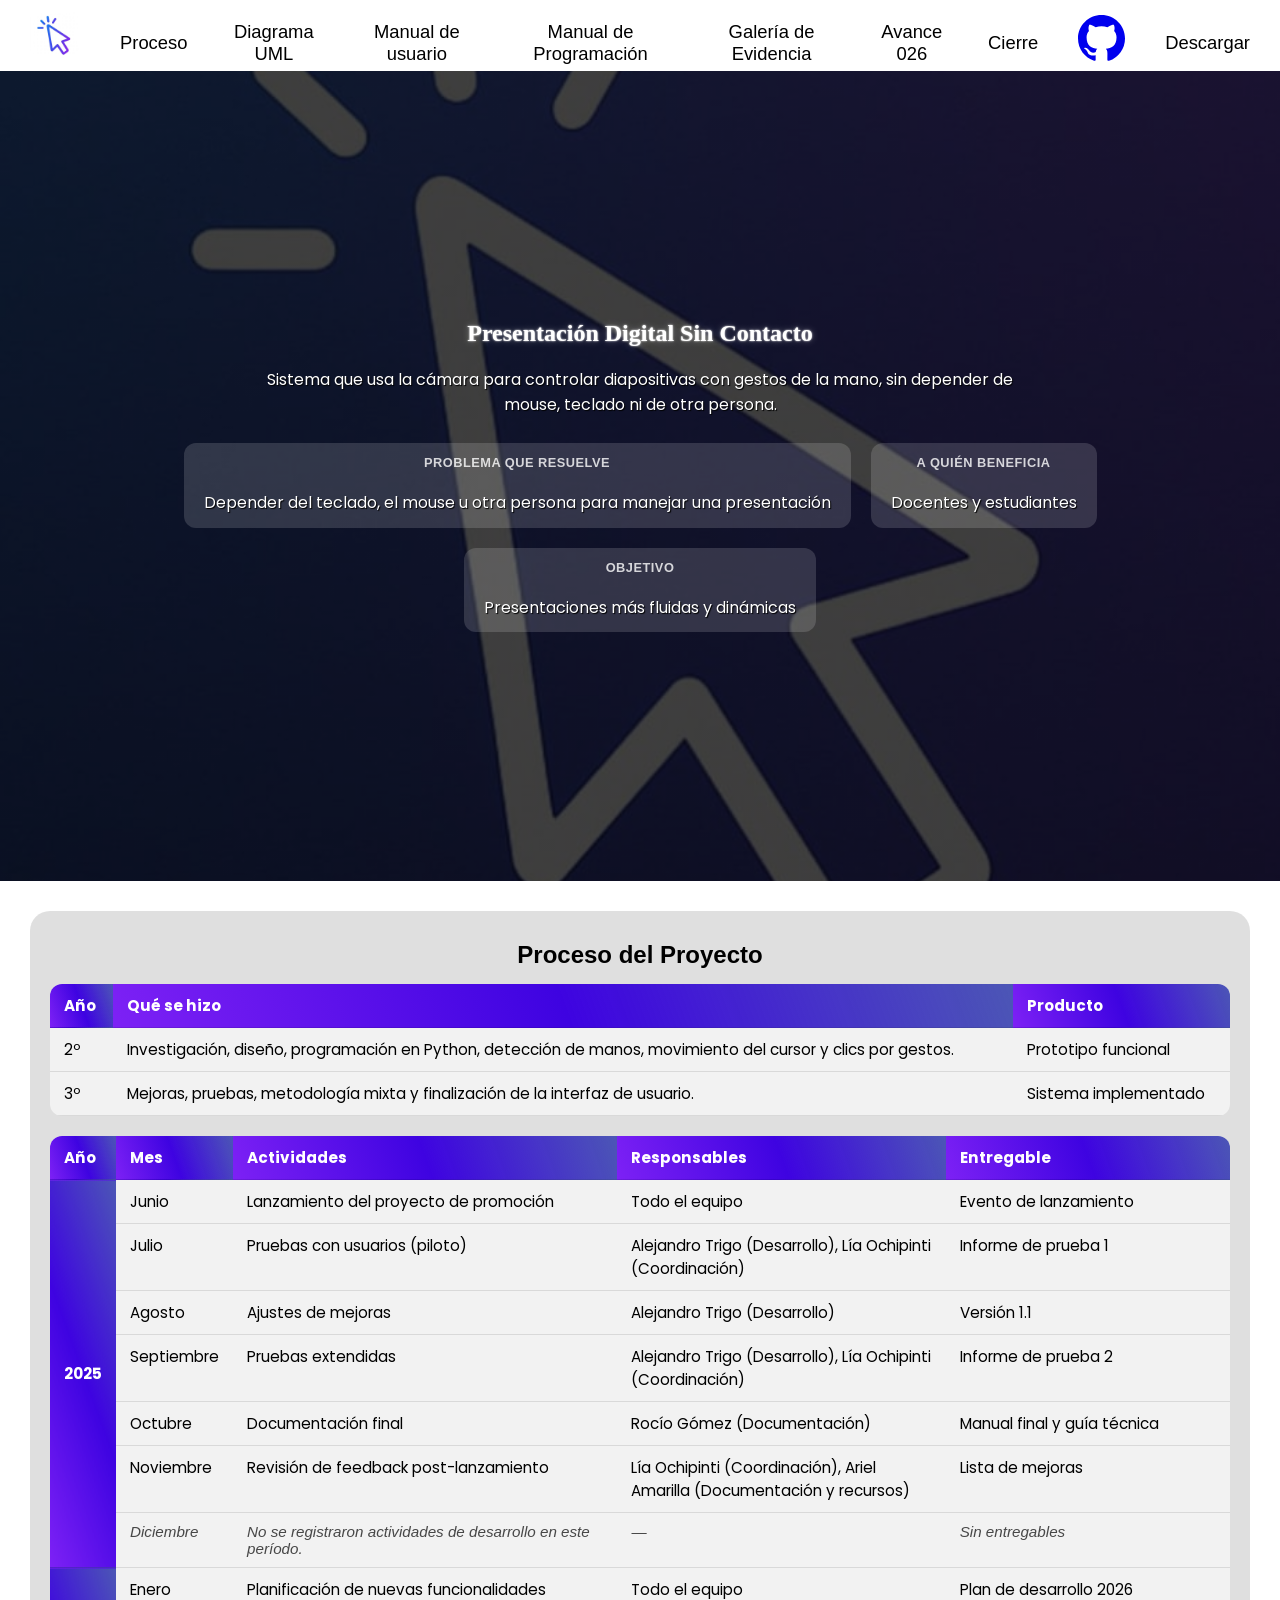
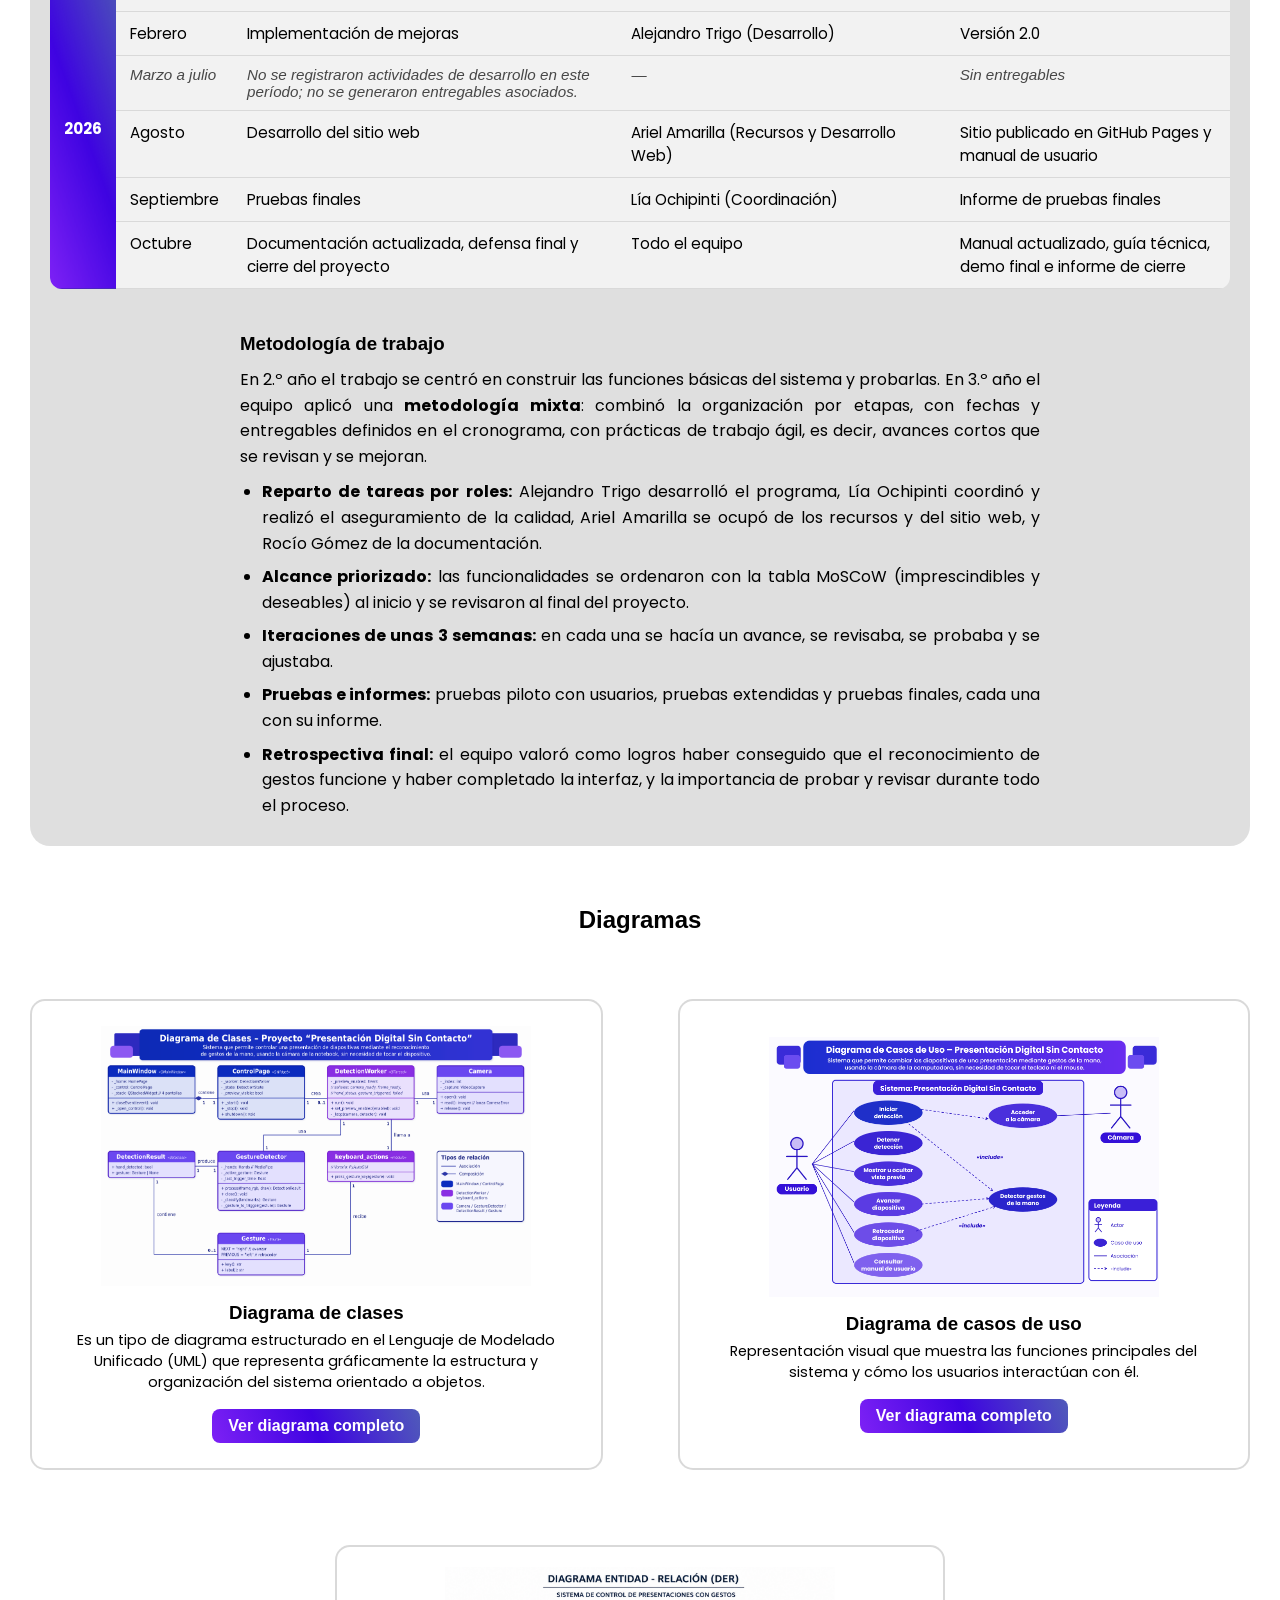
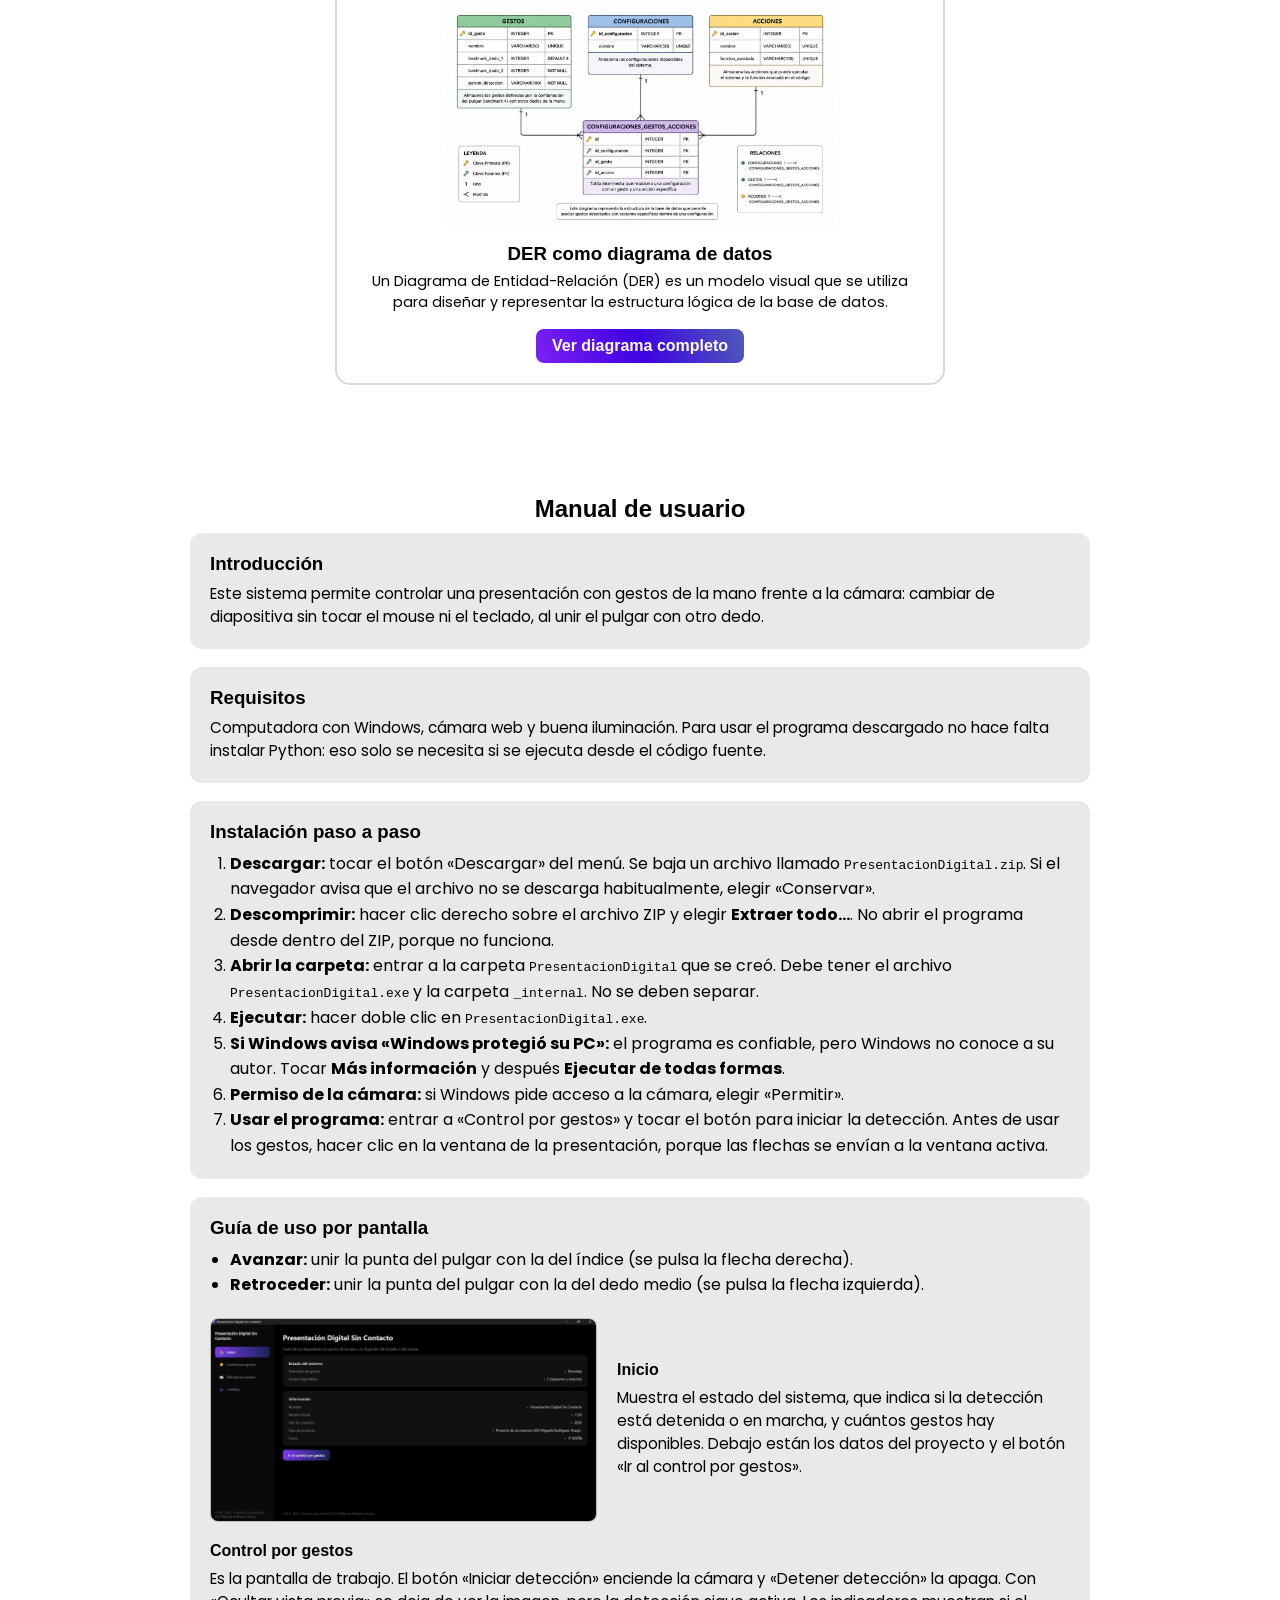
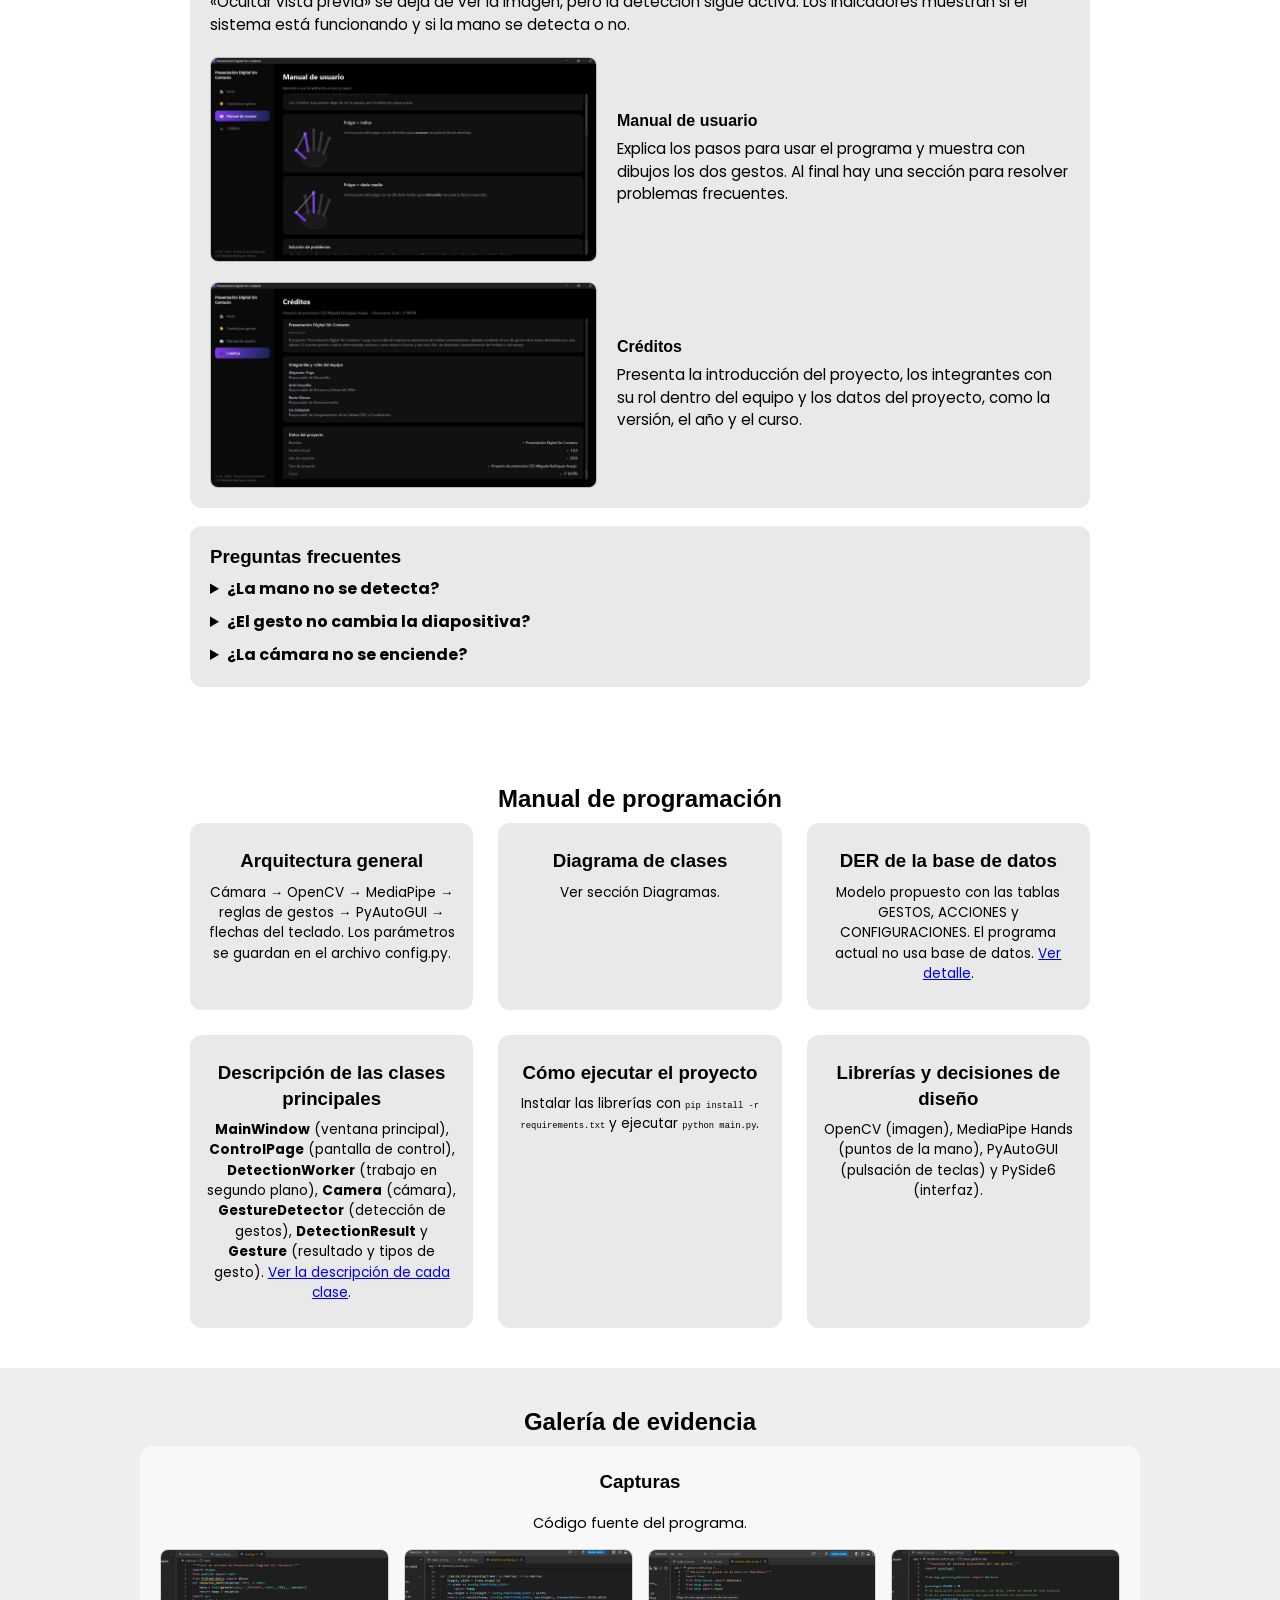
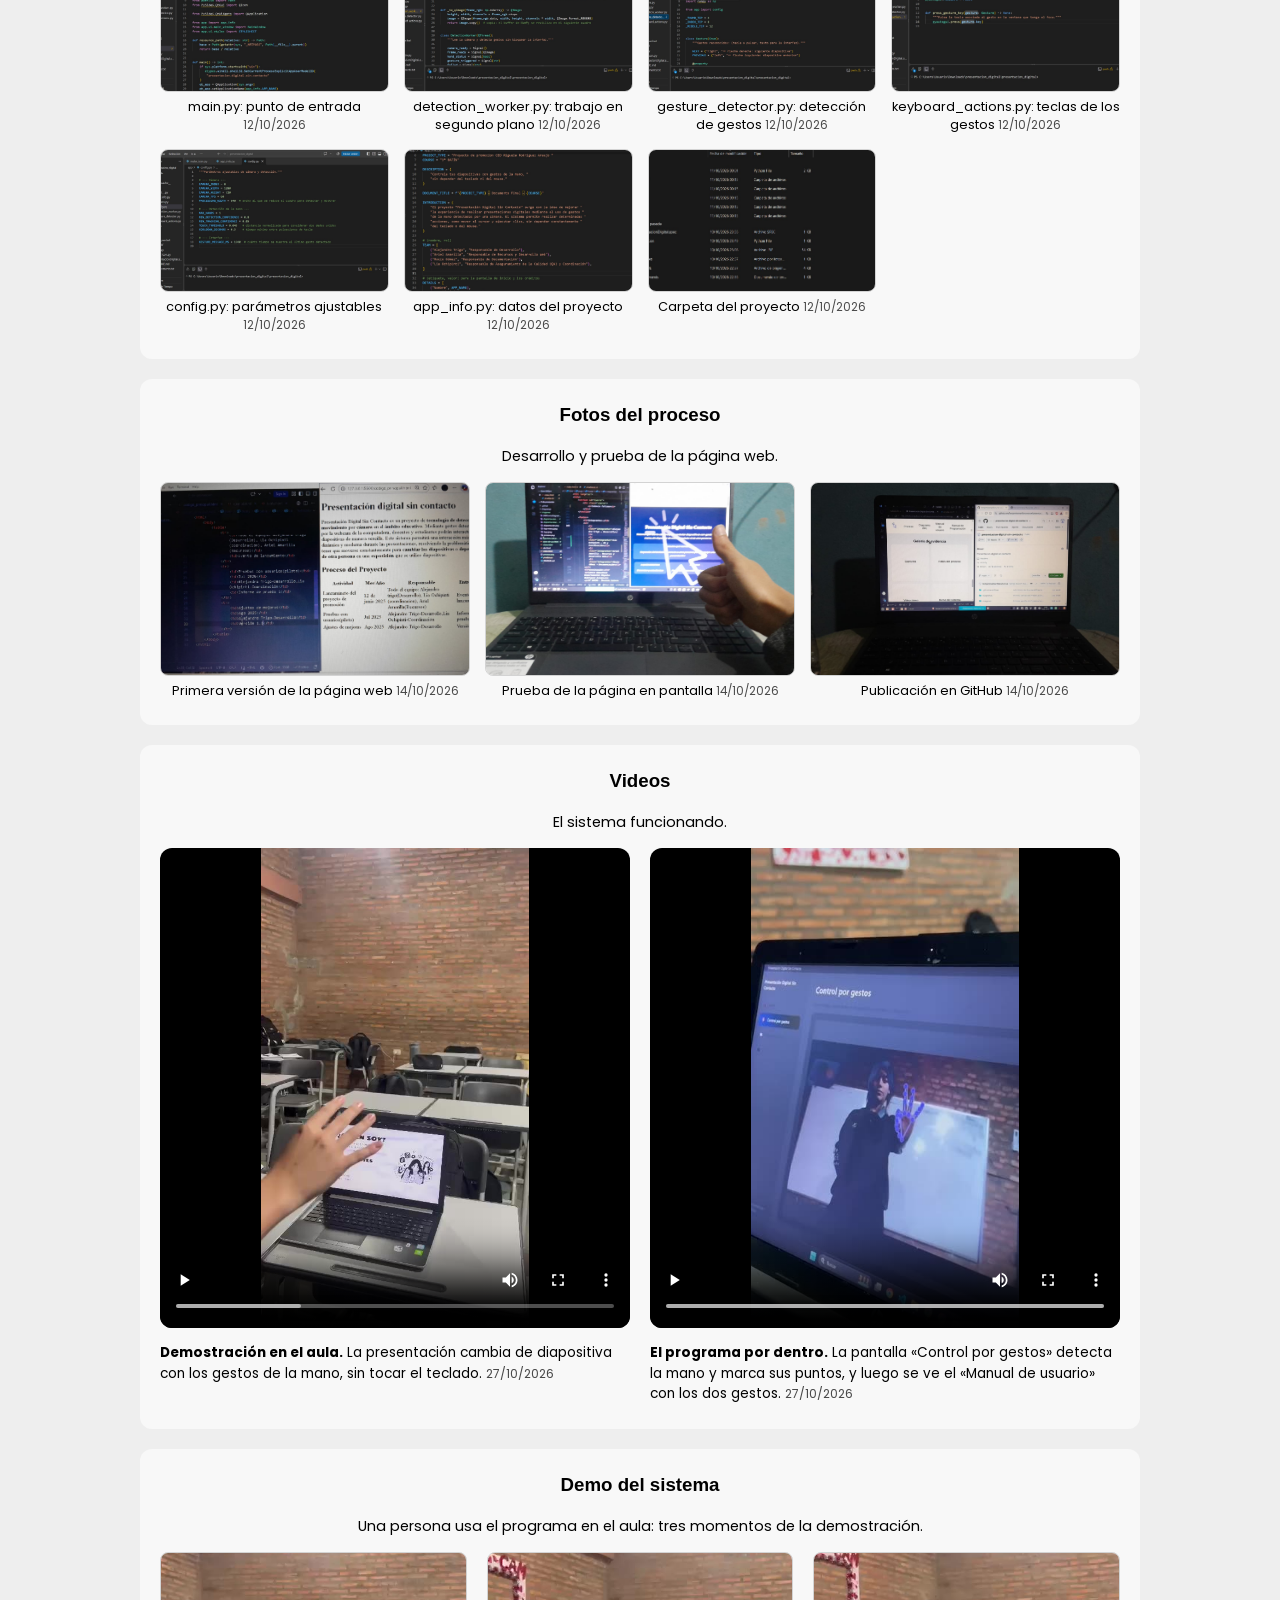
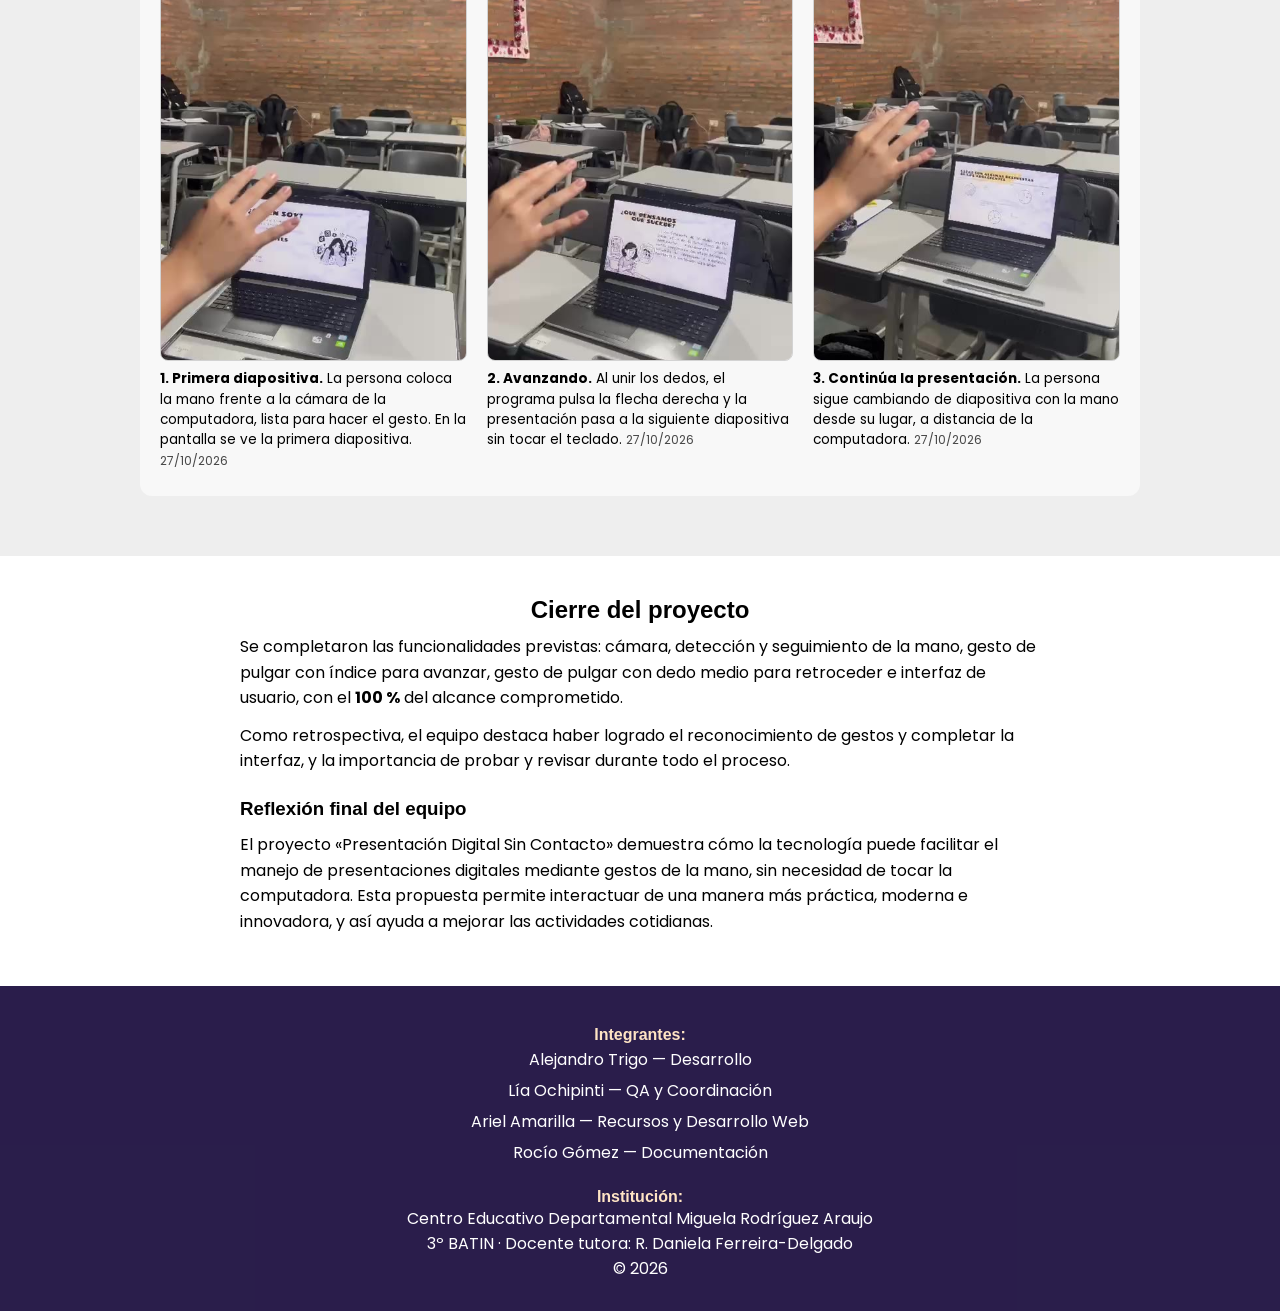
==== commit e888468d: "Add files via upload" ====
--- a/index.html
+++ b/index.html
@@ -132,11 +132,19 @@
             </div>
             <div class="Ayudas">
                 <h3>Requisitos</h3>
-                <p>Computadora con Windows, cámara web, buena iluminación y Python 3.10 o superior.</p>
-            </div>
-            <div class="Ayudas">
-                <h3>Instalación</h3>
-                <p>Descargar el proyecto desde GitHub, instalar las librerías con pip (ver Manual de programación) y ejecutar el archivo principal.</p>
+                <p>Computadora con Windows, cámara web y buena iluminación. Para usar el programa descargado no hace falta instalar Python: eso solo se necesita si se ejecuta desde el código fuente.</p>
+            </div>
+            <div class="Ayudas" id="Instalacion">
+                <h3>Instalación paso a paso</h3>
+                <ol>
+                    <li><strong>Descargar:</strong> tocar el botón «Descargar» del menú. Se baja un archivo llamado <code>PresentacionDigital.zip</code>. Si el navegador avisa que el archivo no se descarga habitualmente, elegir «Conservar».</li>
+                    <li><strong>Descomprimir:</strong> hacer clic derecho sobre el archivo ZIP y elegir <strong>Extraer todo...</strong>. No abrir el programa desde dentro del ZIP, porque no funciona.</li>
+                    <li><strong>Abrir la carpeta:</strong> entrar a la carpeta <code>PresentacionDigital</code> que se creó. Debe tener el archivo <code>PresentacionDigital.exe</code> y la carpeta <code>_internal</code>. No se deben separar.</li>
+                    <li><strong>Ejecutar:</strong> hacer doble clic en <code>PresentacionDigital.exe</code>.</li>
+                    <li><strong>Si Windows avisa «Windows protegió su PC»:</strong> el programa es confiable, pero Windows no conoce a su autor. Tocar <strong>Más información</strong> y después <strong>Ejecutar de todas formas</strong>.</li>
+                    <li><strong>Permiso de la cámara:</strong> si Windows pide acceso a la cámara, elegir «Permitir».</li>
+                    <li><strong>Usar el programa:</strong> entrar a «Control por gestos» y tocar el botón para iniciar la detección. Antes de usar los gestos, hacer clic en la ventana de la presentación, porque las flechas se envían a la ventana activa.</li>
+                </ol>
             </div>
             <div class="Ayudas">
                 <h3>Guía de uso por pantalla</h3>
--- a/Style.css
+++ b/Style.css
@@ -461,7 +461,7 @@
     color: #ffffff;
 }
 .Ayudas{ cursor: default; }
-.Ayudas ul{ margin: 8px 0 0 20px; font-family: Poppins, sans-serif; line-height: 1.6; }
+.Ayudas ul, .Ayudas ol{ margin: 8px 0 0 20px; font-family: Poppins, sans-serif; line-height: 1.6; }
 .Ayudas details{ margin-top: 8px; font-family: Poppins, sans-serif; }
 .Ayudas summary{ cursor: pointer; font-weight: bold; }
 .captura{
